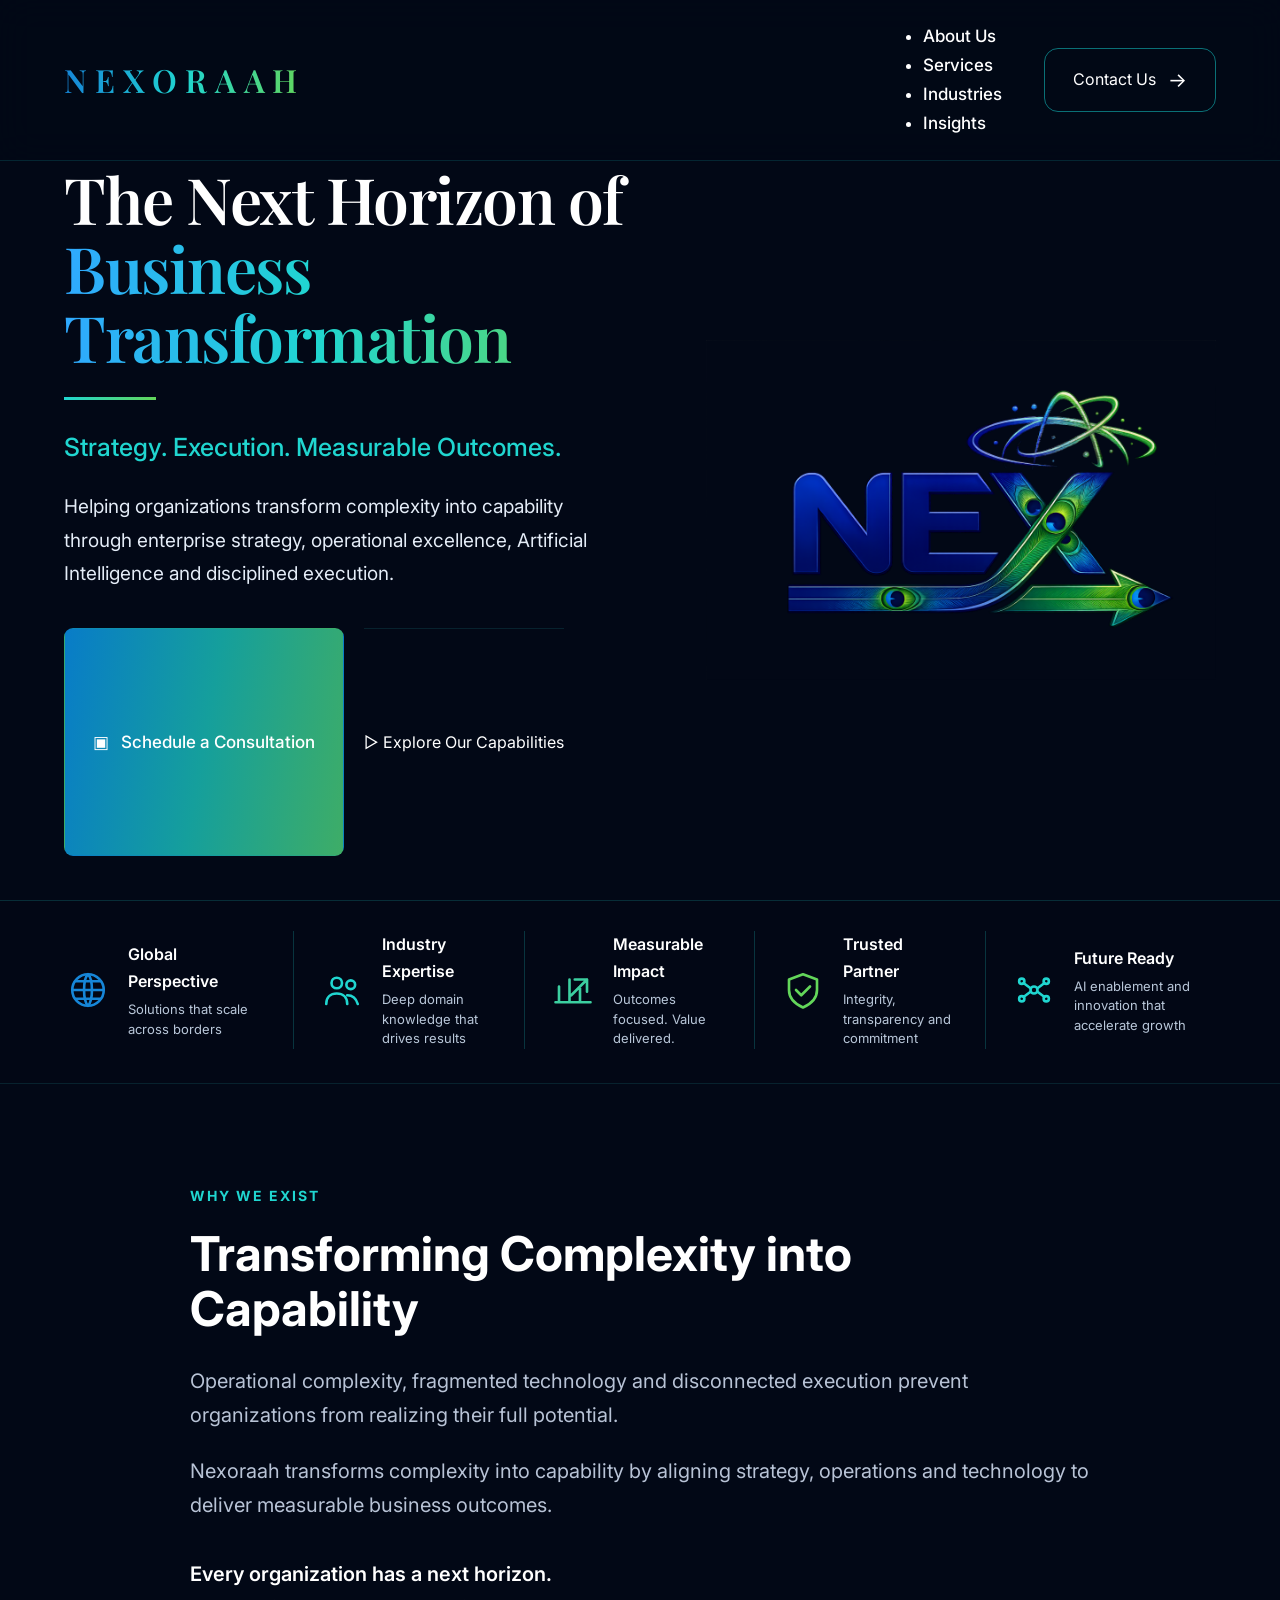
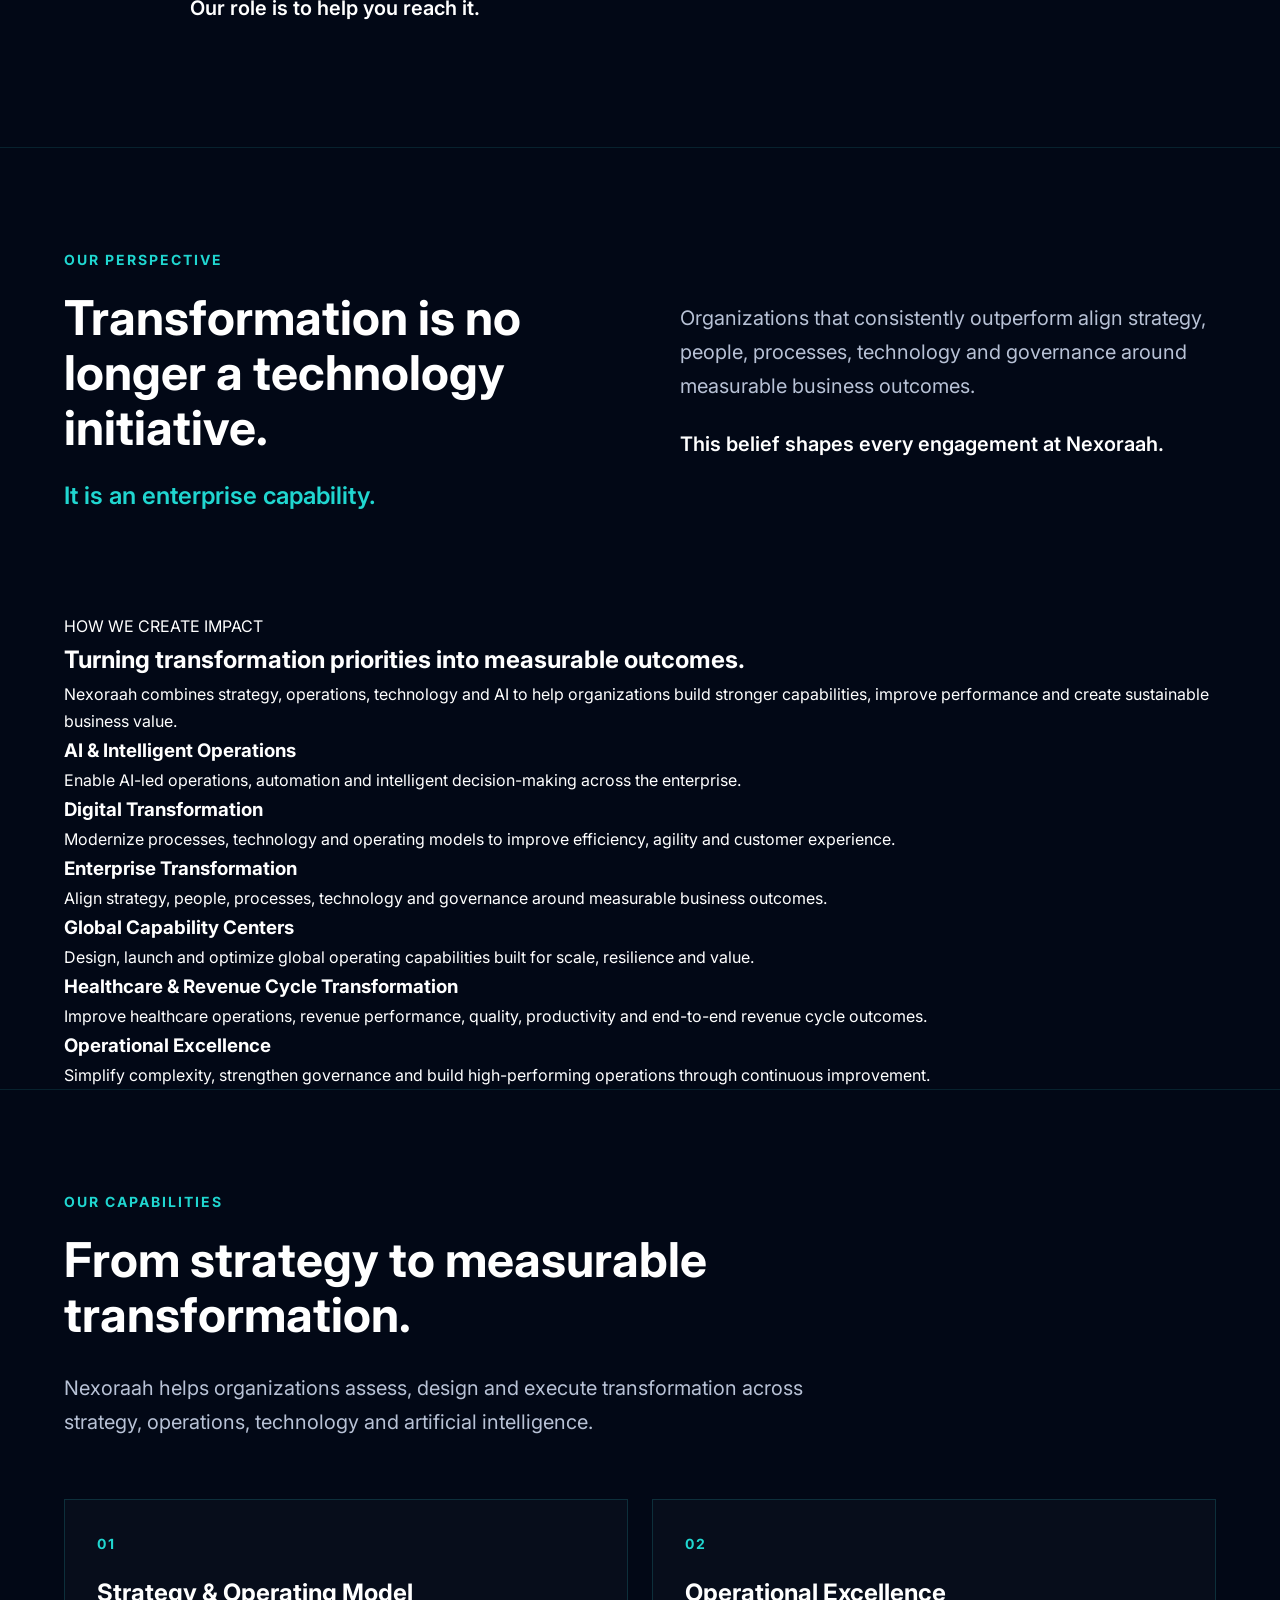
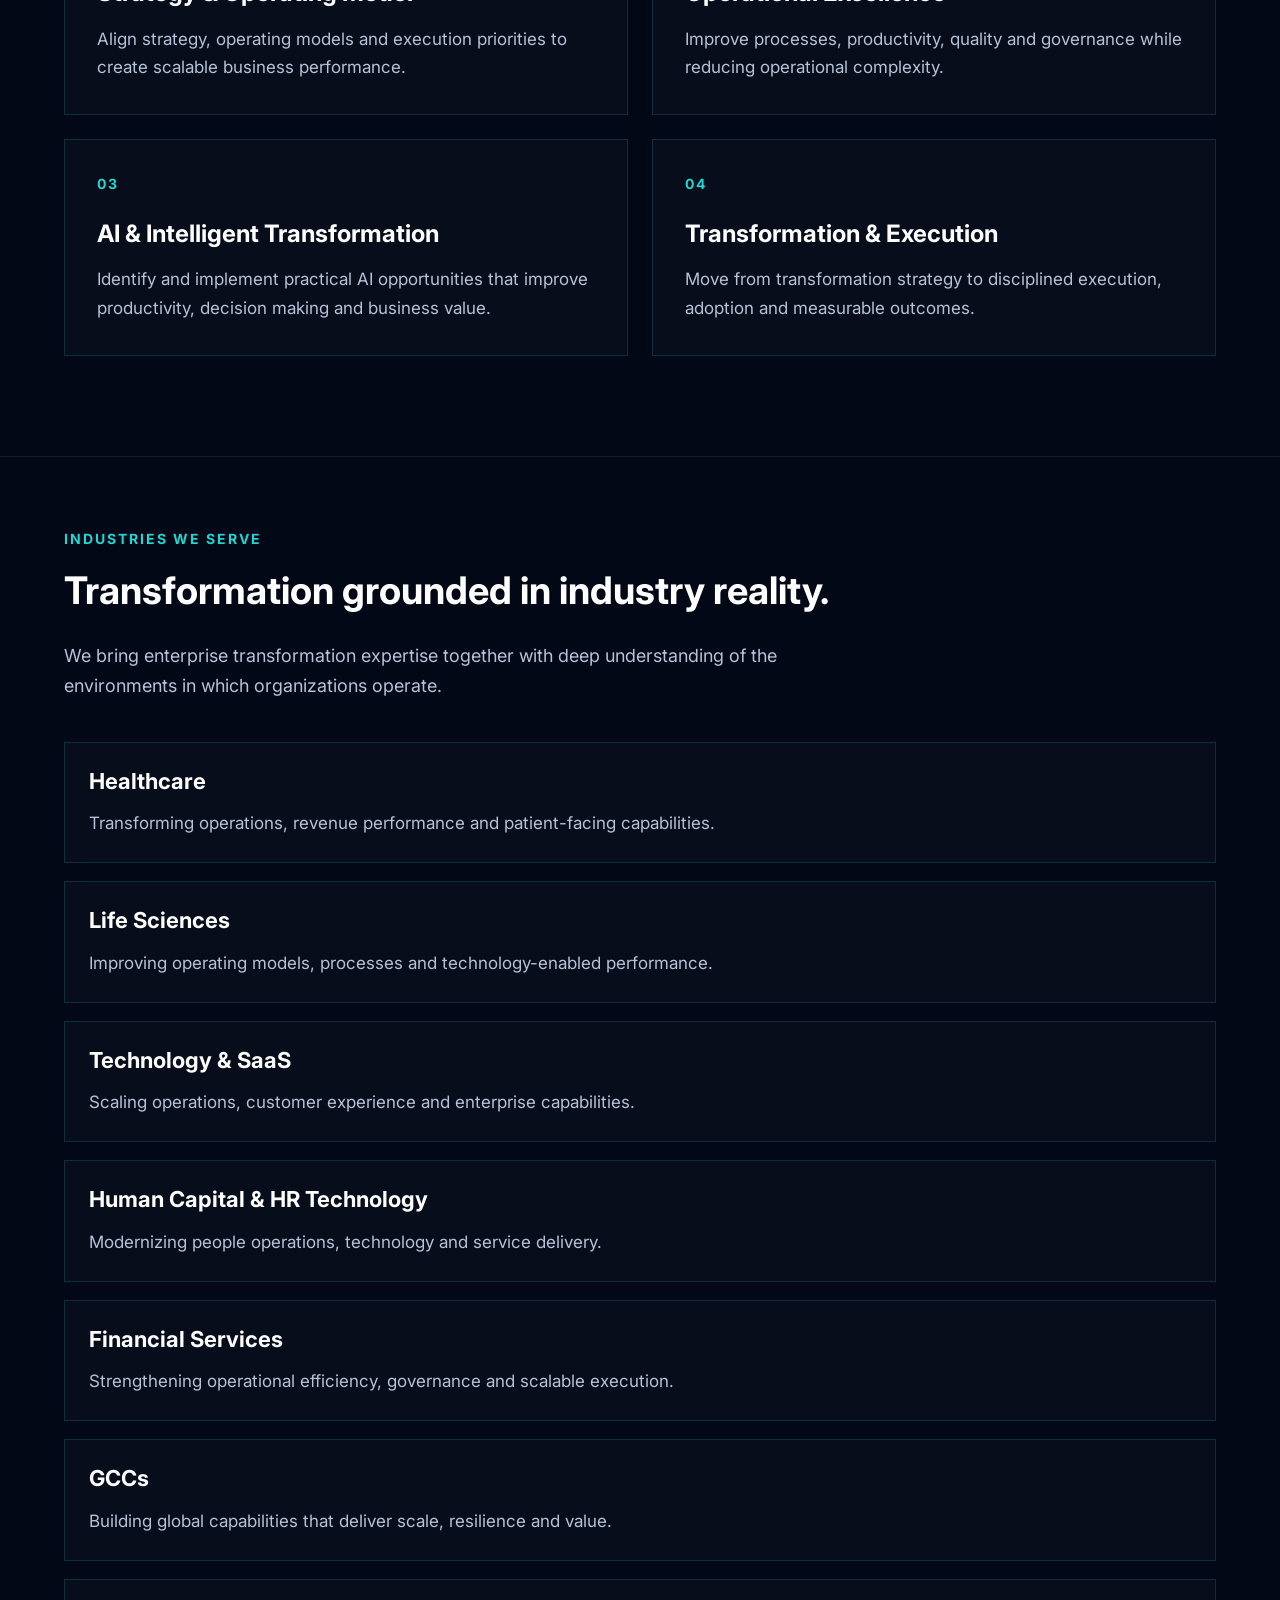
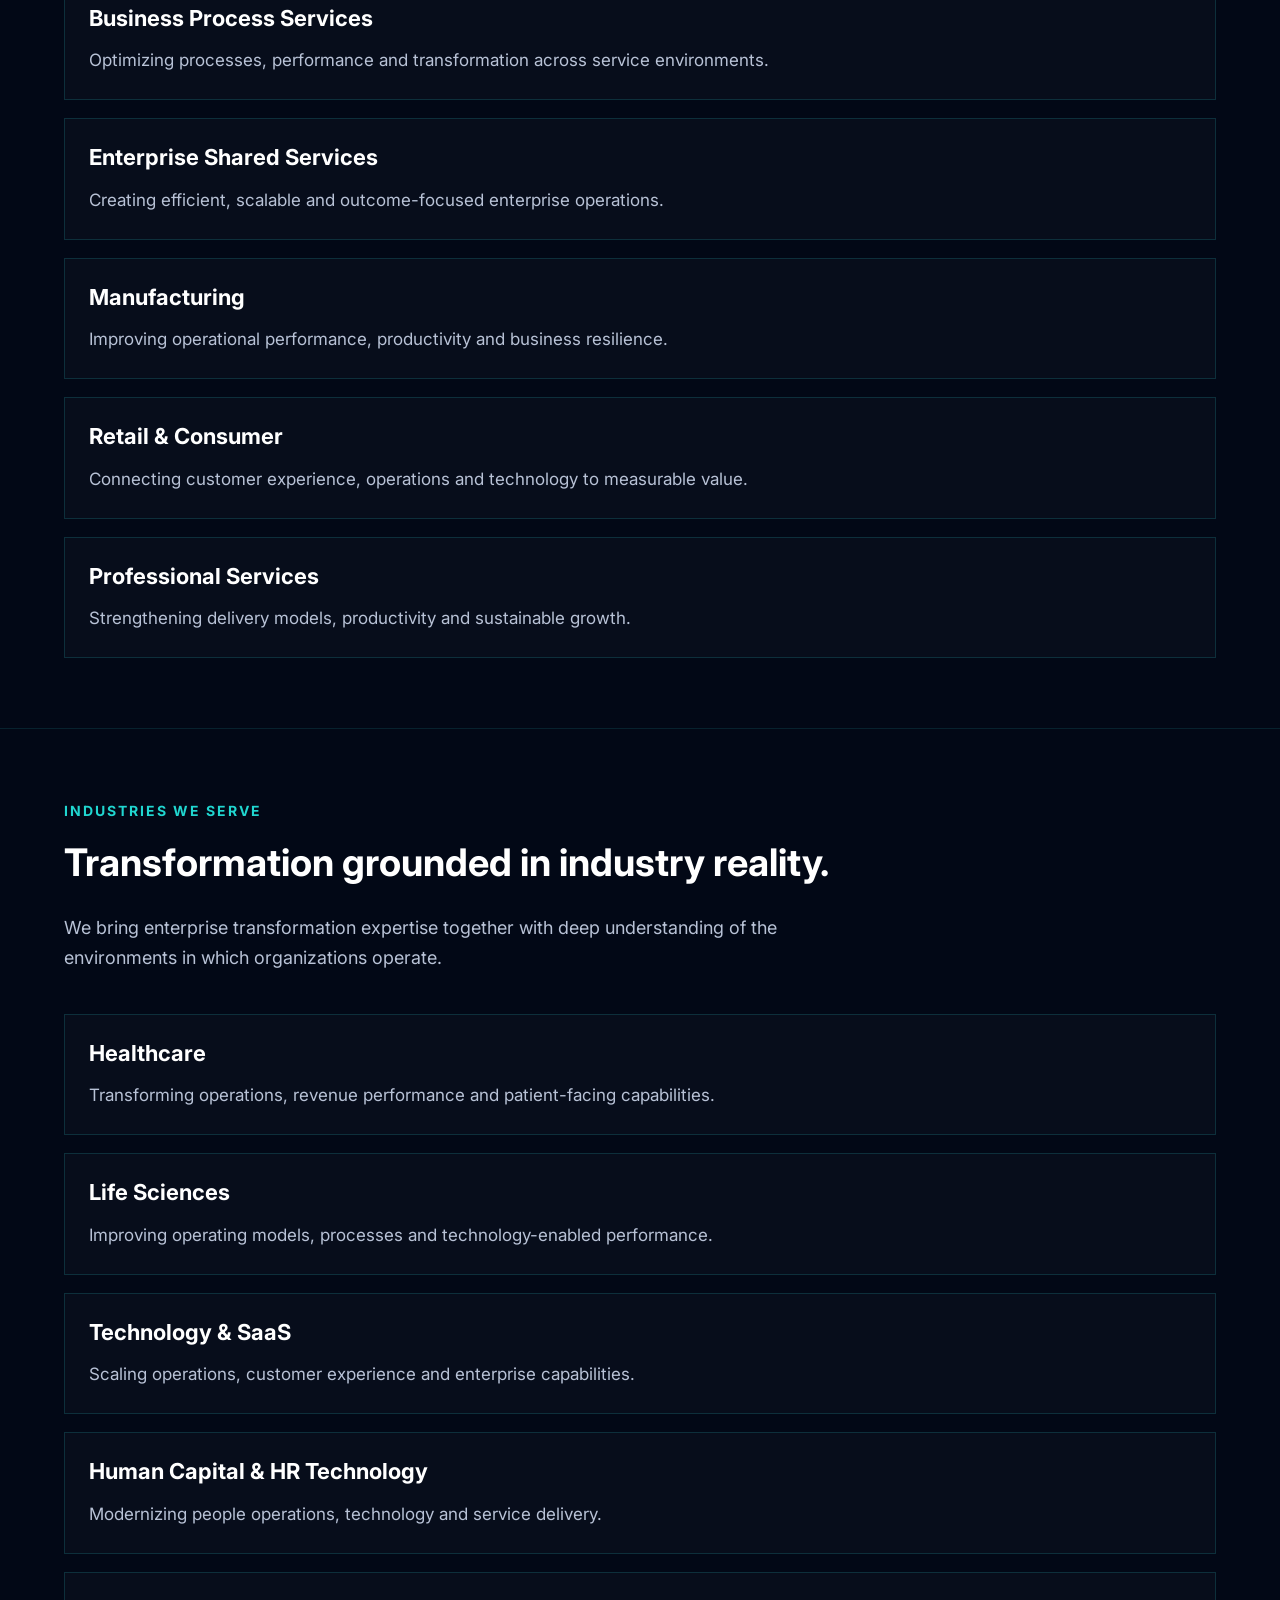
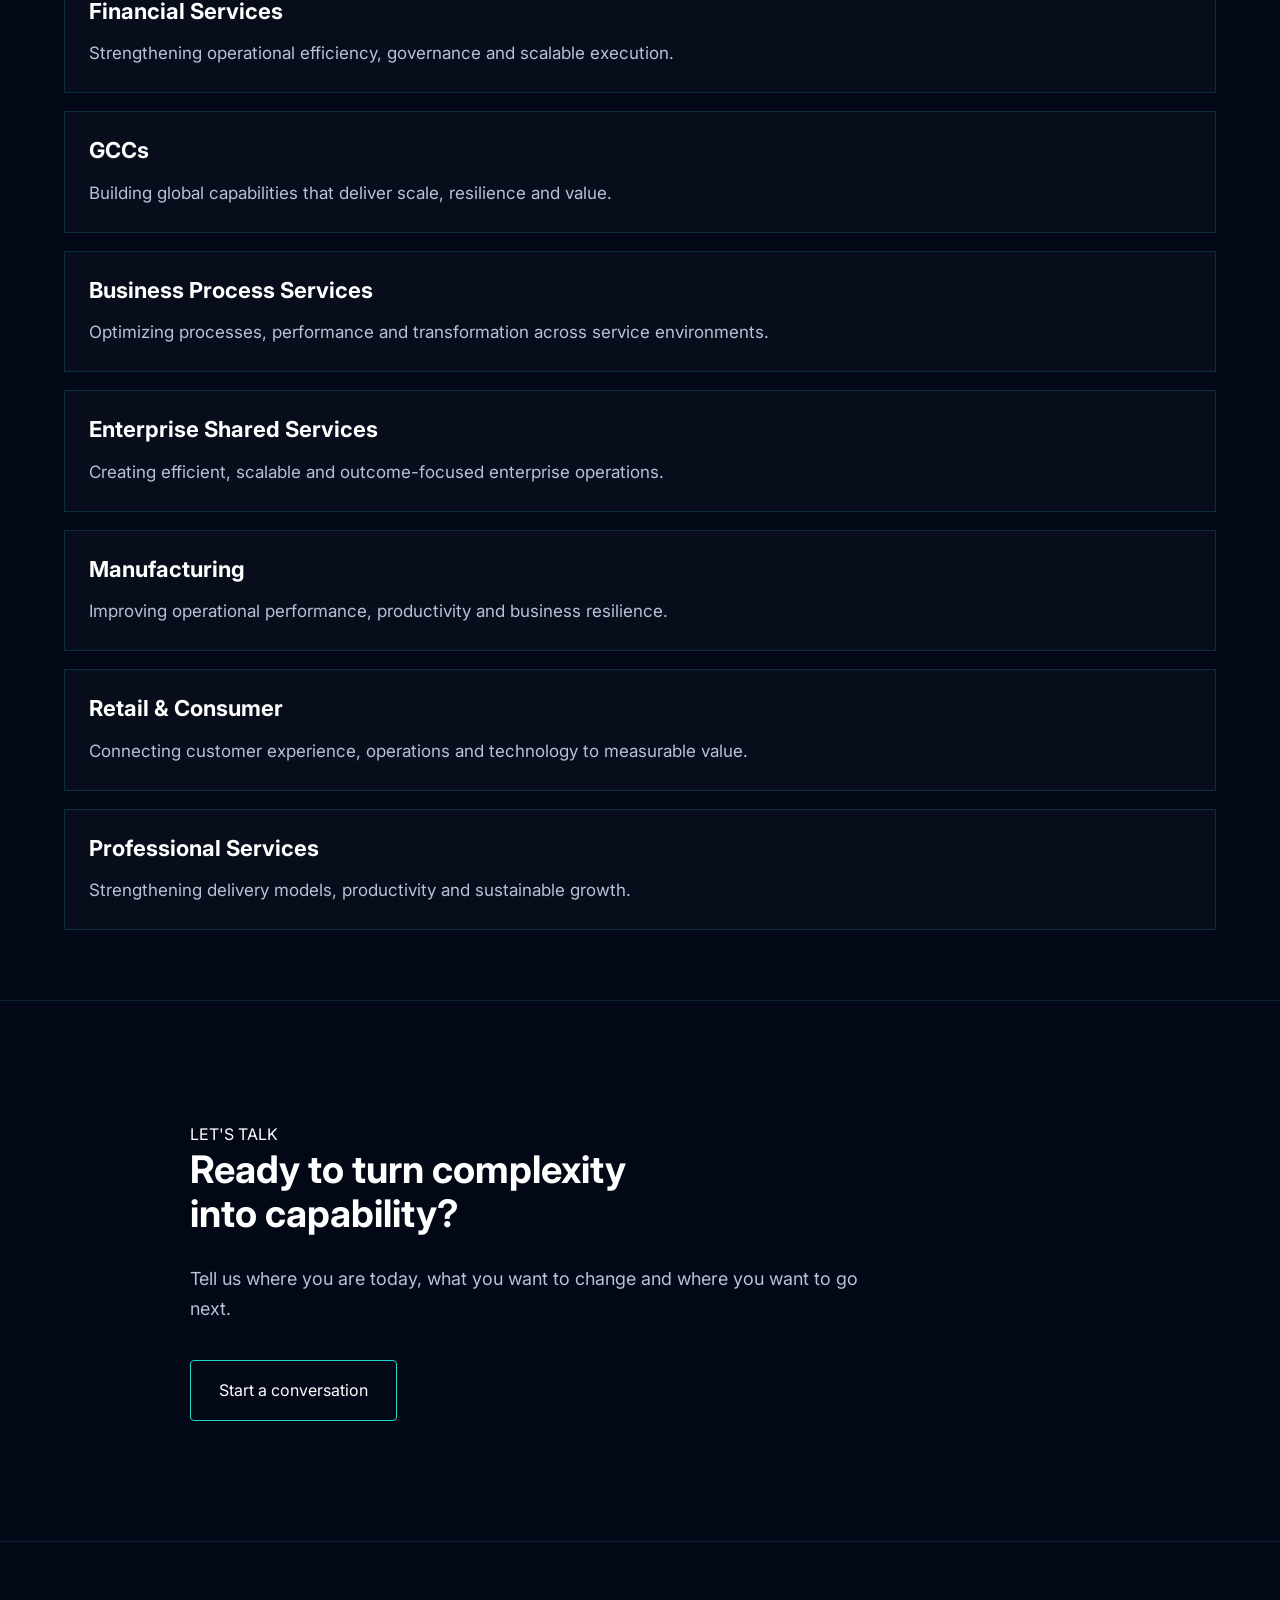
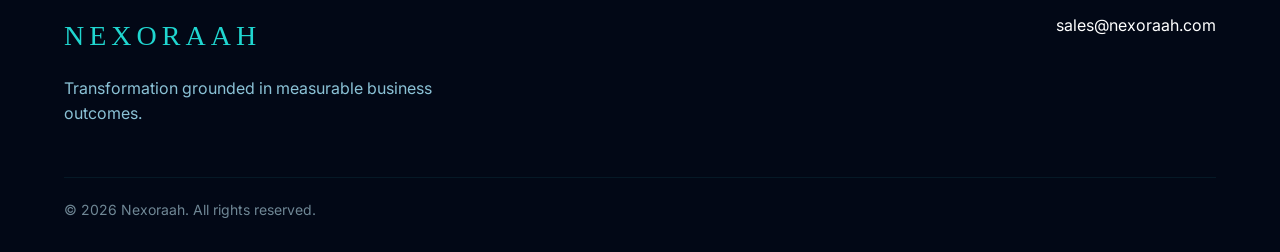
==== index.html @ 58ac1f55 "Connect homepage call-to-action links" ====
<!DOCTYPE html>
<html lang="en">

<head>
<meta charset="UTF-8">
<meta name="viewport" content="width=device-width, initial-scale=1.0">

<title>Nexoraah | The Next Horizon of Business Transformation</title>

<meta name="description" content="Nexoraah helps organizations transform complexity into capability through enterprise strategy, operational excellence, Artificial Intelligence and disciplined execution.">

<link rel="stylesheet" href="style.css">

<link rel="preconnect" href="https://fonts.googleapis.com">
<link rel="preconnect" href="https://fonts.gstatic.com" crossorigin>

<link href="https://fonts.googleapis.com/css2?family=Inter:wght@300;400;500;600;700&family=Playfair+Display:wght@600;700&display=swap" rel="stylesheet">

</head>

<body>

<header class="navbar">

<div class="container nav-wrapper">

<a href="/" class="brand">NEXORAAH</a>

<nav>
<ul>
<li><a href="#">About Us</a></li>
<li><a href="#">Services</a></li>
<li><a href="#">Industries</a></li>
<li><a href="#">Insights</a></li>
</ul>
</nav>

<a href="mailto:sales@nexoraah.com" class="contact-btn">
Contact Us
<span>→</span>
</a>

</div>

</header>


<main>

<section class="hero">

<div class="hero-background">

<div class="world-map"></div>
<div class="earth-horizon"></div>

</div>


<div class="container hero-grid">


<div class="hero-left">

<h1>
<span class="headline-top">The Next Horizon of</span>
<span>Business Transformation</span>
</h1>

<div class="hero-line"></div>

<p class="hero-tagline">
Strategy. Execution. Measurable Outcomes.
</p>

<p class="hero-description">
Helping organizations transform complexity into capability through enterprise strategy, operational excellence, Artificial Intelligence and disciplined execution.
</p>


<div class="hero-buttons">

<a href="mailto:sales@nexoraah.com?subject=Schedule%20a%20Consultation" class="btn-primary">
<span>▣</span>
Schedule a Consultation
</a>

<section class="capabilities-section" id="capabilities">
<span>▷</span>
Explore Our Capabilities
</a>

</div>

</div>


<div class="hero-right">

<div class="hero-logo">

<img src="Nexoraah_Final.png" alt="Nexoraah">

</div>

</div>


</div>

</section>


<section class="hero-highlights">

<div class="container highlights-grid">


<div class="highlight-item">

<div class="highlight-icon">
<svg viewBox="0 0 24 24" aria-hidden="true"><circle cx="12" cy="12" r="9"></circle><path d="M3 12h18M12 3c3 3 3 15 0 18M12 3c-3 3-3 15 0 18M5 7h14M5 17h14"></path></svg>
</div>
<div>
<h3>Global Perspective</h3>
<p>Solutions that scale across borders</p>
</div>

</div>


<div class="highlight-item">

<div class="highlight-icon">
<svg viewBox="0 0 24 24" aria-hidden="true"><circle cx="9" cy="8" r="3"></circle><circle cx="17" cy="9" r="2.5"></circle><path d="M3 20c0-4 2.5-6 6-6s6 2 6 6M15 15c3 0 5 1.5 6 5"></path></svg>
</div>

<div>
<h3>Industry Expertise</h3>
<p>Deep domain knowledge that drives results</p>
</div>

</div>


<div class="highlight-item">

<div class="highlight-icon">
<svg viewBox="0 0 24 24" aria-hidden="true"><path d="M4 19V10M10 19V6M16 19v-9M22 19H2M13 6h7v7M20 6l-9 9"></path></svg>
</div>

<div>
<h3>Measurable Impact</h3>
<p>Outcomes focused. Value delivered.</p>
</div>

</div>


<div class="highlight-item">

<div class="highlight-icon">
<svg viewBox="0 0 24 24" aria-hidden="true"><path d="M12 3l8 3v6c0 5-3.5 8-8 10-4.5-2-8-5-8-10V6l8-3z"></path><path d="M8 12l3 3 5-5"></path></svg>
</div>

<div>
<h3>Trusted Partner</h3>
<p>Integrity, transparency and commitment</p>
</div>

</div>


<div class="highlight-item">

<div class="highlight-icon">
<svg viewBox="0 0 24 24" aria-hidden="true"><circle cx="12" cy="12" r="2"></circle><circle cx="5" cy="7" r="1.5"></circle><circle cx="19" cy="7" r="1.5"></circle><circle cx="5" cy="17" r="1.5"></circle><circle cx="19" cy="17" r="1.5"></circle><path d="M10 11L6 8M14 11l4-3M10 13l-4 3M14 13l4 3"></path></svg>
</div>

<div>
<h3>Future Ready</h3>
<p>AI enablement and innovation that accelerate growth</p>
</div>

</div>


</div>

</section>
<section class="about-section">
    <div class="container">
        <div class="about-content">
            <div class="about-label">WHY WE EXIST</div>

            <h2>Transforming Complexity into Capability</h2>

            <p>
                Operational complexity, fragmented technology and disconnected
                execution prevent organizations from realizing their full potential.
            </p>

            <p>
                Nexoraah transforms complexity into capability by aligning strategy,
                operations and technology to deliver measurable business outcomes.
            </p>

            <p class="about-closing">
                Every organization has a next horizon.
                <br>
                Our role is to help you reach it.
            </p>
        </div>
    </div>
</section>
<section class="perspective-section">

    <div class="container perspective-grid">

        <div class="perspective-statement">

            <div class="perspective-label">
                OUR PERSPECTIVE
            </div>

            <h2>
                Transformation is no longer
                a technology initiative.
            </h2>

            <div class="perspective-highlight">
                It is an enterprise capability.
            </div>

        </div>


        <div class="perspective-content">

            <p>
                Organizations that consistently outperform align strategy,
                people, processes, technology and governance around measurable
                business outcomes.
            </p>

            <p>
                This belief shapes every engagement at Nexoraah.
            </p>

        </div>

    </div>

</section>
<section class="impact-section">
  <div class="container">

    <div class="impact-intro">
      <div class="impact-label">HOW WE CREATE IMPACT</div>

      <h2>Turning transformation priorities into measurable outcomes.</h2>

      <p>
        Nexoraah combines strategy, operations, technology and AI to help
        organizations build stronger capabilities, improve performance and
        create sustainable business value.
      </p>
    </div>

    <div class="impact-grid">

      <div class="impact-item">
        <h3>AI & Intelligent Operations</h3>
        <p>
          Enable AI-led operations, automation and intelligent decision-making
          across the enterprise.
        </p>
      </div>

      <div class="impact-item">
        <h3>Digital Transformation</h3>
        <p>
          Modernize processes, technology and operating models to improve
          efficiency, agility and customer experience.
        </p>
      </div>

      <div class="impact-item">
        <h3>Enterprise Transformation</h3>
        <p>
          Align strategy, people, processes, technology and governance around
          measurable business outcomes.
        </p>
      </div>

      <div class="impact-item">
        <h3>Global Capability Centers</h3>
        <p>
          Design, launch and optimize global operating capabilities built for
          scale, resilience and value.
        </p>
      </div>

      <div class="impact-item">
        <h3>Healthcare & Revenue Cycle Transformation</h3>
        <p>
          Improve healthcare operations, revenue performance, quality,
          productivity and end-to-end revenue cycle outcomes.
        </p>
      </div>

      <div class="impact-item">
        <h3>Operational Excellence</h3>
        <p>
          Simplify complexity, strengthen governance and build high-performing
          operations through continuous improvement.
        </p>
      </div>

    </div>
  </div>
</section>
  <section class="capabilities-section">
    <div class="container">
        <div class="capabilities-intro">
            <div class="section-label">OUR CAPABILITIES</div>

            <h2>From strategy to measurable transformation.</h2>

            <p>
                Nexoraah helps organizations assess, design and execute
                transformation across strategy, operations, technology and
                artificial intelligence.
            </p>
        </div>

        <div class="capabilities-grid">

            <div class="capability-card">
                <div class="capability-number">01</div>
                <h3>Strategy &amp; Operating Model</h3>
                <p>
                    Align strategy, operating models and execution priorities
                    to create scalable business performance.
                </p>
            </div>

            <div class="capability-card">
                <div class="capability-number">02</div>
                <h3>Operational Excellence</h3>
                <p>
                    Improve processes, productivity, quality and governance
                    while reducing operational complexity.
                </p>
            </div>

            <div class="capability-card">
                <div class="capability-number">03</div>
                <h3>AI &amp; Intelligent Transformation</h3>
                <p>
                    Identify and implement practical AI opportunities that
                    improve productivity, decision making and business value.
                </p>
            </div>

            <div class="capability-card">
                <div class="capability-number">04</div>
                <h3>Transformation &amp; Execution</h3>
                <p>
                    Move from transformation strategy to disciplined execution,
                    adoption and measurable outcomes.
                </p>
            </div>

        </div>
    </div>
  </section>  
  <section class="industries-section">
    <div class="container">

        <div class="industries-intro">
            <div class="section-label">INDUSTRIES WE SERVE</div>

            <h2>Transformation grounded in industry reality.</h2>

            <p>
                We bring enterprise transformation expertise together with
                deep understanding of the environments in which organizations
                operate.
            </p>
        </div>

        <div class="industries-grid">

            <div class="industry-item">
                <h3>Healthcare</h3>
                <p>Transforming operations, revenue performance and patient-facing capabilities.</p>
            </div>

            <div class="industry-item">
                <h3>Life Sciences</h3>
                <p>Improving operating models, processes and technology-enabled performance.</p>
            </div>

            <div class="industry-item">
                <h3>Technology &amp; SaaS</h3>
                <p>Scaling operations, customer experience and enterprise capabilities.</p>
            </div>

            <div class="industry-item">
                <h3>Human Capital &amp; HR Technology</h3>
                <p>Modernizing people operations, technology and service delivery.</p>
            </div>

            <div class="industry-item">
                <h3>Financial Services</h3>
                <p>Strengthening operational efficiency, governance and scalable execution.</p>
            </div>

            <div class="industry-item">
                <h3>GCCs</h3>
                <p>Building global capabilities that deliver scale, resilience and value.</p>
            </div>

            <div class="industry-item">
                <h3>Business Process Services</h3>
                <p>Optimizing processes, performance and transformation across service environments.</p>
            </div>

            <div class="industry-item">
                <h3>Enterprise Shared Services</h3>
                <p>Creating efficient, scalable and outcome-focused enterprise operations.</p>
            </div>

            <div class="industry-item">
                <h3>Manufacturing</h3>
                <p>Improving operational performance, productivity and business resilience.</p>
            </div>

            <div class="industry-item">
                <h3>Retail &amp; Consumer</h3>
                <p>Connecting customer experience, operations and technology to measurable value.</p>
            </div>

            <div class="industry-item">
                <h3>Professional Services</h3>
                <p>Strengthening delivery models, productivity and sustainable growth.</p>
            </div>

        </div>

    </div>
  </section>
    <section class="industries-section">
    <div class="container">

        <div class="industries-intro">
            <div class="section-label">INDUSTRIES WE SERVE</div>

            <h2>Transformation grounded in industry reality.</h2>

            <p>
                We bring enterprise transformation expertise together with
                deep understanding of the environments in which organizations
                operate.
            </p>
        </div>

        <div class="industries-grid">

            <div class="industry-item">
                <h3>Healthcare</h3>
                <p>Transforming operations, revenue performance and patient-facing capabilities.</p>
            </div>

            <div class="industry-item">
                <h3>Life Sciences</h3>
                <p>Improving operating models, processes and technology-enabled performance.</p>
            </div>

            <div class="industry-item">
                <h3>Technology &amp; SaaS</h3>
                <p>Scaling operations, customer experience and enterprise capabilities.</p>
            </div>

            <div class="industry-item">
                <h3>Human Capital &amp; HR Technology</h3>
                <p>Modernizing people operations, technology and service delivery.</p>
            </div>

            <div class="industry-item">
                <h3>Financial Services</h3>
                <p>Strengthening operational efficiency, governance and scalable execution.</p>
            </div>

            <div class="industry-item">
                <h3>GCCs</h3>
                <p>Building global capabilities that deliver scale, resilience and value.</p>
            </div>

            <div class="industry-item">
                <h3>Business Process Services</h3>
                <p>Optimizing processes, performance and transformation across service environments.</p>
            </div>

            <div class="industry-item">
                <h3>Enterprise Shared Services</h3>
                <p>Creating efficient, scalable and outcome-focused enterprise operations.</p>
            </div>

            <div class="industry-item">
                <h3>Manufacturing</h3>
                <p>Improving operational performance, productivity and business resilience.</p>
            </div>

            <div class="industry-item">
                <h3>Retail &amp; Consumer</h3>
                <p>Connecting customer experience, operations and technology to measurable value.</p>
            </div>

            <div class="industry-item">
                <h3>Professional Services</h3>
                <p>Strengthening delivery models, productivity and sustainable growth.</p>
            </div>

        </div>

    </div>
    </section>
    <section class="contact-section">
    <div class="container contact-content">

        <div class="section-label">LET'S TALK</div>

        <h2>Ready to turn complexity<br>into capability?</h2>

        <p>
            Tell us where you are today, what you want to change
            and where you want to go next.
        </p>

        <a href="mailto:sales@nexoraah.com" class="contact-cta">
            Start a conversation
        </a>

    </div>
    </section>
    
</main>
<footer class="site-footer">
    <div class="container footer-content">

        <div class="footer-brand">
            <div class="footer-logo">NEXORAAH</div>
            <p>Transformation grounded in measurable business outcomes.</p>
        </div>

        <div class="footer-contact">
            <a href="mailto:sales@nexoraah.com">sales@nexoraah.com</a>
        </div>

    </div>

    <div class="container footer-bottom">
        <p>© 2026 Nexoraah. All rights reserved.</p>
    </div>
</footer>

<script src="script.js"></script>

</body>

</html>
---- style.css ----
/* ==========================================================
   NEXORAAH WEBSITE
   Version 0.5
========================================================== */

*{
    margin:0;
    padding:0;
    box-sizing:border-box;
}

html{
    scroll-behavior:smooth;
}

body{

    background:#020816;

    color:#ffffff;

    font-family:'Inter',sans-serif;

    line-height:1.7;

    overflow-x:hidden;

}

/* ==========================================================
   CONTAINER
========================================================== */

.container{

    width:90%;

    max-width:1400px;

    margin:auto;

}

/* ==========================================================
   LINKS
========================================================== */

a{

    text-decoration:none;

    color:inherit;

}

/* ==========================================================
   BRAND COLOURS
========================================================== */

:root{

--navy:#020816;

--blue:#0B4FD9;

--teal:#14D7D7;

--green:#22C55E;

--white:#FFFFFF;

--light:#D9E7FF;

}

/* ==========================================================
   NAVIGATION
========================================================== */

.navbar{

position:fixed;

top:0;

left:0;

width:100%;

z-index:999;

background:rgba(2,8,22,.75);

backdrop-filter:blur(18px);

border-bottom:1px solid rgba(20,215,215,.15);

}

.nav-wrapper{
    display:flex;
    align-items:center;
    padding:22px 0;
}

.nav-wrapper nav{
    margin-left:auto;
    margin-right:42px;
}

.brand{
    font-family:'Playfair Display',serif;
    font-size:32px;
    font-weight:600;
    letter-spacing:8px;
    background:linear-gradient(
        90deg,
        #1686D8,
        #20D6D0,
        #63D65A
    );
    -webkit-background-clip:text;
    background-clip:text;
    color:transparent;
    white-space:nowrap;
}

}

nav ul{

display:flex;

list-style:none;

gap:50px;

}

nav a{

font-size:17px;

font-weight:500;

transition:.3s;

}

nav a:hover{

color:var(--teal);

}

.contact-btn{

padding:14px 28px;

border:1px solid rgba(20,215,215,.5);

border-radius:14px;

display:flex;

align-items:center;

gap:12px;

transition:.3s;

}

.contact-btn:hover{

background:rgba(20,215,215,.08);

transform:translateY(-2px);

}

.contact-btn span{

font-size:20px;

}

/* ==========================================================
   HERO
========================================================== */

.hero{

position:relative;

min-height:100vh;

display:flex;

align-items:center;

padding-top:120px;

overflow:hidden;

}

.hero-background{

position:absolute;

inset:0;

z-index:0;

}

.world-map{

position:absolute;

top:60px;

right:0;

width:60%;

opacity:.12;

}

.earth-horizon{

position:absolute;

bottom:0;

left:0;

width:100%;

}

.hero-grid{

position:relative;

z-index:5;

display:grid;

grid-template-columns:1.1fr 1fr;

align-items:center;

gap:80px;

}
/* ==========================================================
   HERO CONTENT
========================================================== */

.hero-left{
    max-width:720px;
}

.hero-left h1{
    font-family:'Playfair Display',serif;
    font-size:clamp(48px,5vw,76px);
    line-height:1.08;
    font-weight:600;
    letter-spacing:-1.5px;
    margin-bottom:24px;
}

.hero-left h1 span{
    display:block;
}

.hero-left h1 .headline-top{
    color:#ffffff;
    white-space:nowrap;
}

.hero-left h1 span:not(.headline-top){
    background:linear-gradient(
        90deg,
        #2FA9FF 0%,
        #20D6D0 45%,
        #63D65A 100%
    );
    -webkit-background-clip:text;
    background-clip:text;
    color:transparent;
}

.hero-line{
    width:92px;
    height:3px;
    background:linear-gradient(
        90deg,
        #20D6D0,
        #63D65A
    );
    margin:26px 0;
}

.hero-tagline{
    font-size:25px;
    font-weight:500;
    color:#20D6D0;
    margin-bottom:22px;
}

.hero-description{
    max-width:650px;
    font-size:19px;
    line-height:1.75;
    color:#E4ECF7;
    margin-bottom:38px;
}

/* ==========================================================
   HERO BUTTONS
========================================================== */

.hero-buttons{
    display:flex;
    flex-wrap:wrap;
    gap:20px;
}

.btn-primary,
.btn-secondary{
    display:inline-flex;
    align-items:center;
    justify-content:center;
    gap:12px;
    min-height:62px;
    padding:0 28px;
    border-radius:9px;
    font-size:17px;
    font-weight:500;
    transition:all .3s ease;
}

.btn-primary{
    background:linear-gradient(
        100deg,
        #087CC8,
        #159F9C,
        #3EAD67
    );
    color:#ffffff;
    border:1px solid transparent;
}

.btn-primary:hover{
    transform:translateY(-3px);
    box-shadow:0 12px 35px rgba(20,215,215,.2);
}

.btn-secondary{
    border:1px solid rgba(32,214,208,.65);
    color:#ffffff;
    background:rgba(2,8,22,.35);
}

.btn-secondary:hover{
    transform:translateY(-3px);
    background:rgba(20,215,215,.08);
    border-color:#63D65A;
}

/* ==========================================================
   HERO LOGO
========================================================== */

.hero-right{
    display:flex;
    align-items:center;
    justify-content:center;
    min-height:520px;
    position:relative;
    z-index:6;
}

.hero-logo{
    width:min(100%,620px);
    display:flex;
    justify-content:center;
    align-items:center;
}

.hero-logo img{
    width:100%;
    max-width:620px;
    height:auto;
    display:block;
    object-fit:contain;
}


/* ==========================================================
   HERO HIGHLIGHTS
========================================================== */

.hero-highlights{
    position:relative;
    z-index:10;
    border-top:1px solid rgba(32,214,208,.18);
    background:rgba(2,8,22,.72);
    padding:30px 0 34px;
}

.highlights-grid{
    display:grid;
    grid-template-columns:repeat(5,1fr);
}

.highlight-item{
    min-height:95px;
    padding:0 24px;
    display:flex;
    align-items:center;
    gap:16px;
    border-right:1px solid rgba(32,214,208,.22);
}

.highlight-item:first-child{
    padding-left:0;
}

.highlight-item:last-child{
    border-right:none;
}

.highlight-icon{
    flex:0 0 48px;
    width:48px;
    height:48px;
    display:flex;
    align-items:center;
    justify-content:center;
}

.highlight-icon img{
    width:44px;
    height:44px;
    object-fit:contain;
}

.highlight-item h3{
    font-size:16px;
    font-weight:600;
    margin-bottom:5px;
    color:#ffffff;
}

.highlight-item p{
    font-size:13px;
    line-height:1.5;
    color:#B9C7D9;
}

/* ==========================================================
   MOBILE
========================================================== */

@media(max-width:1100px){

    nav ul{
        gap:25px;
    }

    .hero-grid{
        grid-template-columns:1fr 1fr;
        gap:35px;
    }

    .hero-left h1{
        font-size:52px;
    }

    .highlights-grid{
        grid-template-columns:repeat(3,1fr);
        row-gap:25px;
    }

    .highlight-item:nth-child(3){
        border-right:none;
    }

}

@media(max-width:768px){

    .nav-wrapper{
        padding:16px 0;
    }

    .brand{
    font-size:22px;
    letter-spacing:5px;
    }

    nav{
        display:none;
    }

    .contact-btn{
        padding:10px 16px;
        font-size:14px;
    }

    .hero{
        min-height:auto;
        padding-top:110px;
        padding-bottom:40px;
    }

    .hero-grid{
        grid-template-columns:1fr;
        gap:30px;
    }

    .hero-left{
        max-width:none;
    }

    .hero-left h1{
        font-size:44px;
    }

    .hero-tagline{
        font-size:20px;
    }

    .hero-description{
        font-size:17px;
    }

    .hero-right{
        min-height:auto;
    }

    .hero-logo{
        max-width:500px;
    }

    .highlights-grid{
        grid-template-columns:1fr;
    }

    .highlight-item,
    .highlight-item:first-child{
        padding:15px 0;
        border-right:none;
        border-bottom:1px solid rgba(32,214,208,.18);
    }

    .highlight-item:last-child{
        border-bottom:none;
    }

}

@media(max-width:480px){

    .container{
        width:88%;
    }

    .contact-btn span{
        display:none;
    }

    .hero-left h1{
        font-size:38px;
    }

    .hero-buttons{
      
        flex-direction:column;
    }

    .btn-primary,
    .btn-secondary{
        width:100%;}
    .perspective-grid{
    grid-template-columns:1fr;
    gap:50px;
}

.perspective-statement h2{
    font-size:38px;
}

.perspective-highlight{
    font-size:22px;
}

.perspective-content p{
    font-size:18px;
}
    }

  }/* ==========================================================
   HERO BACKGROUND
========================================================== */

.hero{
    position:relative;
    overflow:hidden;
}

.hero::before{
    content:"";
    position:absolute;
    inset:0;
    background-image:url("assets/hero-background.png");
    background-size:cover;
    background-position:center bottom;
    background-repeat:no-repeat;
    opacity:.55;
    z-index:0;
    pointer-events:none;
}

.hero > *{
    position:relative;
   
    z-index:2;
}

/* Keep the mobile hero clean */
@media (max-width:899px){
    .hero::before{
        display:none;
    }
}

/* ==========================================================
   HIGHLIGHT ICONS
========================================================== */

.highlight-icon{
    width:48px;
    height:48px;
    display:flex;
    align-items:center;
    justify-content:center;
    flex-shrink:0;
}

.highlight-icon svg{
    width:42px;
    height:42px;
    fill:none;
    stroke:#20D6D0;
    stroke-width:1.5;
    stroke-linecap:round;
    stroke-linejoin:round;
}

.highlight-item:nth-child(1) .highlight-icon svg{
    stroke:#1686D8;
}

.highlight-item:nth-child(2) .highlight-icon svg{
    stroke:#20D6D0;
}

.highlight-item:nth-child(3) .highlight-icon svg{
    stroke:#3CCFA0;
}

.highlight-item:nth-child(4) .highlight-icon svg{
    stroke:#63D65A;
}

.highlight-item:nth-child(5) .highlight-icon svg{
    stroke:#20D6D0;
}
/* ================================
   ABOUT US
================================ */

.about-section{
    padding:100px 0;
    border-top:1px solid rgba(45,220,220,.12);
}

.about-content{
    max-width:900px;
    margin:0 auto;
}

.about-label{
    color:#20D6D0;
    font-size:14px;
    font-weight:700;
    letter-spacing:2px;
    margin-bottom:18px;
}

.about-content h2{
    font-size:48px;
    line-height:1.15;
    margin:0 0 28px;
    color:#ffffff;
}

.about-content p{
    font-size:20px;
    line-height:1.7;
    color:#b8c3d6;
    margin:0 0 22px;
}

.about-closing{
    color:#ffffff !important;
    font-weight:600;
    margin-top:35px !important;
}
/* =================================
   OUR PERSPECTIVE
   ================================= */

.perspective-section{
    padding:100px 0;
    border-top:1px solid rgba(45,220,220,.12);
}

.perspective-grid{
    display:grid;
    grid-template-columns:1fr 1fr;
    gap:80px;
    align-items:center;
}

.perspective-label{
    color:#20D6D0;
    font-size:14px;
    font-weight:700;
    letter-spacing:2px;
    margin-bottom:18px;
}

.perspective-statement h2{
    font-size:48px;
    line-height:1.15;
    margin:0;
    color:#ffffff;
}

.perspective-highlight{
    margin-top:24px;
    font-size:24px;
    line-height:1.4;
    color:#20D6D0;
    font-weight:600;
}

.perspective-content p{
    font-size:20px;
    line-height:1.7;
    color:#b8c2d6;
    margin:0 0 24px;
}

.perspective-content p:last-child{
    margin-bottom:0;
    color:#ffffff;
    font-weight:600;

}
/* ==============================
   CAPABILITIES
   ============================== */

.capabilities-section{
    padding:100px 0;
    border-top:1px solid rgba(45,220,220,.12);
}

.capabilities-intro{
    max-width:800px;
    margin-bottom:60px;
}

.capabilities-intro .section-label{
    color:#20D6D0;
    font-size:14px;
    font-weight:700;
    letter-spacing:2px;
    margin-bottom:18px;
}

.capabilities-intro h2{
    font-size:48px;
    line-height:1.15;
    margin:0 0 28px;
    color:#ffffff;
}

.capabilities-intro p{
    font-size:20px;
    line-height:1.7;
    color:#b8c2d6;
    margin:0;
}

.capabilities-grid{
    display:grid;
    grid-template-columns:1fr 1fr;
    gap:24px;
}

.capability-card{
    padding:32px;
    border:1px solid rgba(45,220,220,.16);
    background:rgba(255,255,255,.02);
}

.capability-number{
    color:#20D6D0;
    font-size:14px;
    font-weight:700;
    letter-spacing:2px;
    margin-bottom:22px;
}

.capability-card h3{
    font-size:24px;
    line-height:1.3;
    color:#ffffff;
    margin:0 0 16px;
}

.capability-card p{
    font-size:17px;
    line-height:1.7;
    color:#b8c2d6;
    margin:0;
}
/* ==============================
   INDUSTRIES
   ============================== */

.industries-section{
    padding:100px 0;
    border-top:1px solid rgba(45,220,220,.12);
}

.industries-intro{
    max-width:800px;
    margin-bottom:60px;
}

.industries-intro .section-label{
    color:#20D6D0;
    font-size:14px;
    font-weight:700;
    letter-spacing:2px;
    margin-bottom:18px;
}

.industries-intro h2{
    font-size:48px;
    line-height:1.15;
    margin:0 0 28px;
    color:#ffffff;
}

.industries-intro p{
    font-size:20px;
    line-height:1.7;
    color:#b8c2d6;
    margin:0;
}

.industries-grid{
    display:grid;
    grid-template-columns:1fr 1fr;
    gap:24px;
}

.industry-item{
    padding:30px;
    border:1px solid rgba(45,220,220,.16);
    background:rgba(255,255,255,.02);
}

.industry-item h3{
    font-size:22px;
    line-height:1.3;
    color:#ffffff;
    margin:0 0 14px;
}

.industry-item p{
    font-size:17px;
    line-height:1.7;
    color:#b8c2d6;
    margin:0;
}
.contact-section{
    padding:120px 0;
    border-top:1px solid rgba(45,220,220,.12);
}

.contact-content{
    max-width:900px;
    margin:0 auto;
}

.contact-content h2{
    font-size:48px;
    line-height:1.15;
    margin:0 0 28px;
    color:#ffffff;
}

.contact-content p{
    font-size:20px;
    line-height:1.7;
    color:#b8c2d6;
    max-width:700px;
    margin:0 0 35px;
}

.contact-cta{
    display:inline-block;
    padding:16px 28px;
    border:1px solid #20D6D0;
    border-radius:4px;
    color:#ffffff;
    text-decoration:none;
    font-size:16px;
}
/* =========================
   FOOTER
   ========================= */

.site-footer{
    padding:70px 0 30px;
    border-top:1px solid rgba(45,220,220,.12);
}

.footer-content{
    display:flex;
    justify-content:space-between;
    align-items:flex-start;
    gap:40px;
}

.footer-logo{
    font-family:Georgia,serif;
    font-size:28px;
    letter-spacing:5px;
    color:#20D6D0;
}

.footer-brand p{
    max-width:420px;
    margin:16px 0 0;
    font-size:16px;
    line-height:1.6;
    color:#8bC2d6;
}

.footer-contact a{
    color:#ffffff;
    text-decoration:none;
    font-size:16px;
}

.footer-bottom{
    margin-top:50px;
    padding-top:20px;
    border-top:1px solid rgba(45,220,220,.08);
}

.footer-bottom p{
    margin:0;
    font-size:14px;
    color:#6f8795;
}

@media (max-width:480px){

    .site-footer{
        padding:55px 0 25px;
    }

    .footer-content{
        flex-direction:column;
        gap:30px;
    }

    .footer-logo{
        font-size:24px;
    }

    .footer-brand p{
        font-size:15px;
    }

}

@media(max-width:480px){

    .perspective-grid{
        grid-template-columns:1fr;
        gap:50px;
    }
    .capabilities-section{
        padding:70px 0;
    }

    .capabilities-intro{
        margin-bottom:40px;
    }

    .capabilities-intro h2{
        font-size:38px;
    }

    .capabilities-intro p{
        font-size:18px;
    }

    .capabilities-grid{
        grid-template-columns:1fr;
        gap:18px;
    }

    .capability-card{
        padding:24px;
    }

    .capability-card h3{
        font-size:22px;
    }

    .capability-card p{
        font-size:17px;
       }
}

.industries-section{
    padding:70px 0;
}

.industries-intro{
    margin-bottom:40px;
}

.industries-intro h2{
    font-size:38px;
}

.industries-intro p{
    font-size:18px;
}

.industries-grid{
    grid-template-columns:1fr;
    gap:18px;
}

.industry-item{
    padding:24px;
}

.industry-item h3{
    font-size:22px;
}

.industry-item p{
    font-size:17px;
}
}
.contact-section{
    padding:70px 0;
}

.contact-content h2{
    font-size:38px;
}

.contact-content p{
    font-size:18px;
}
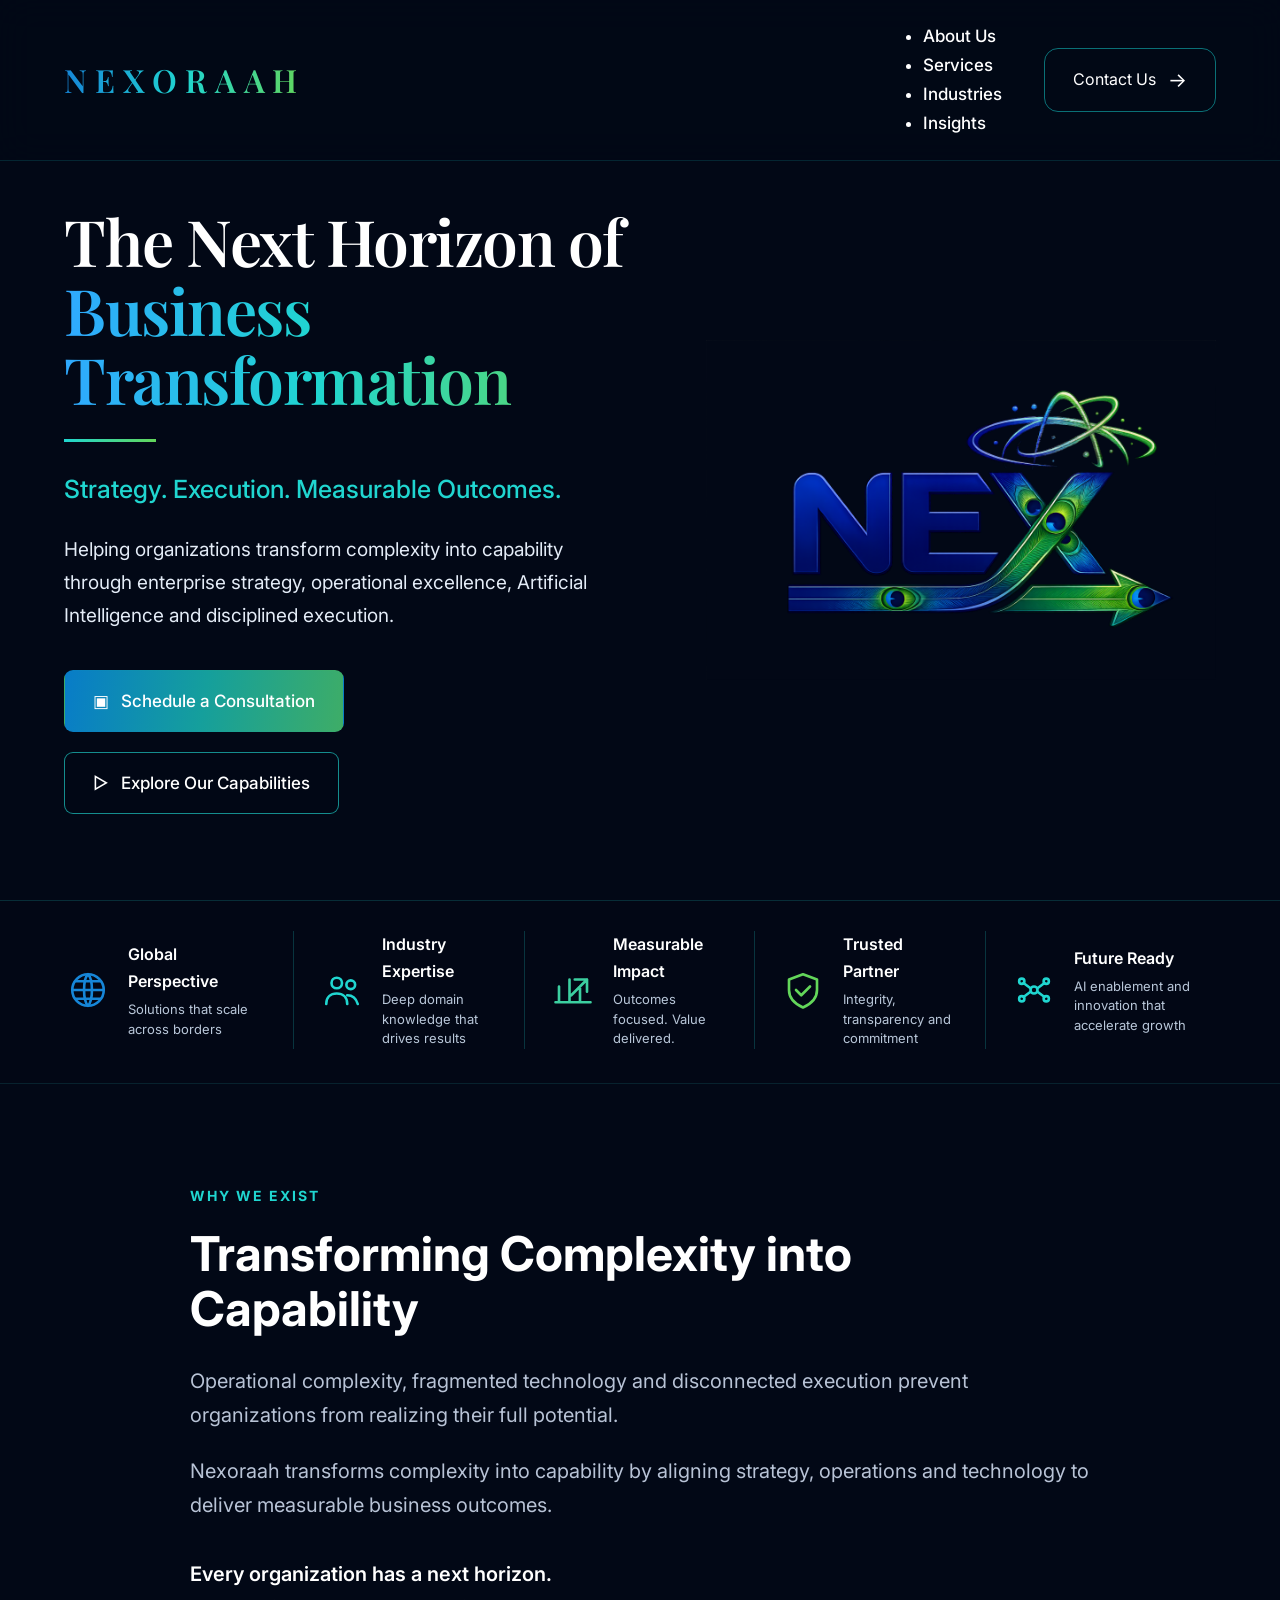
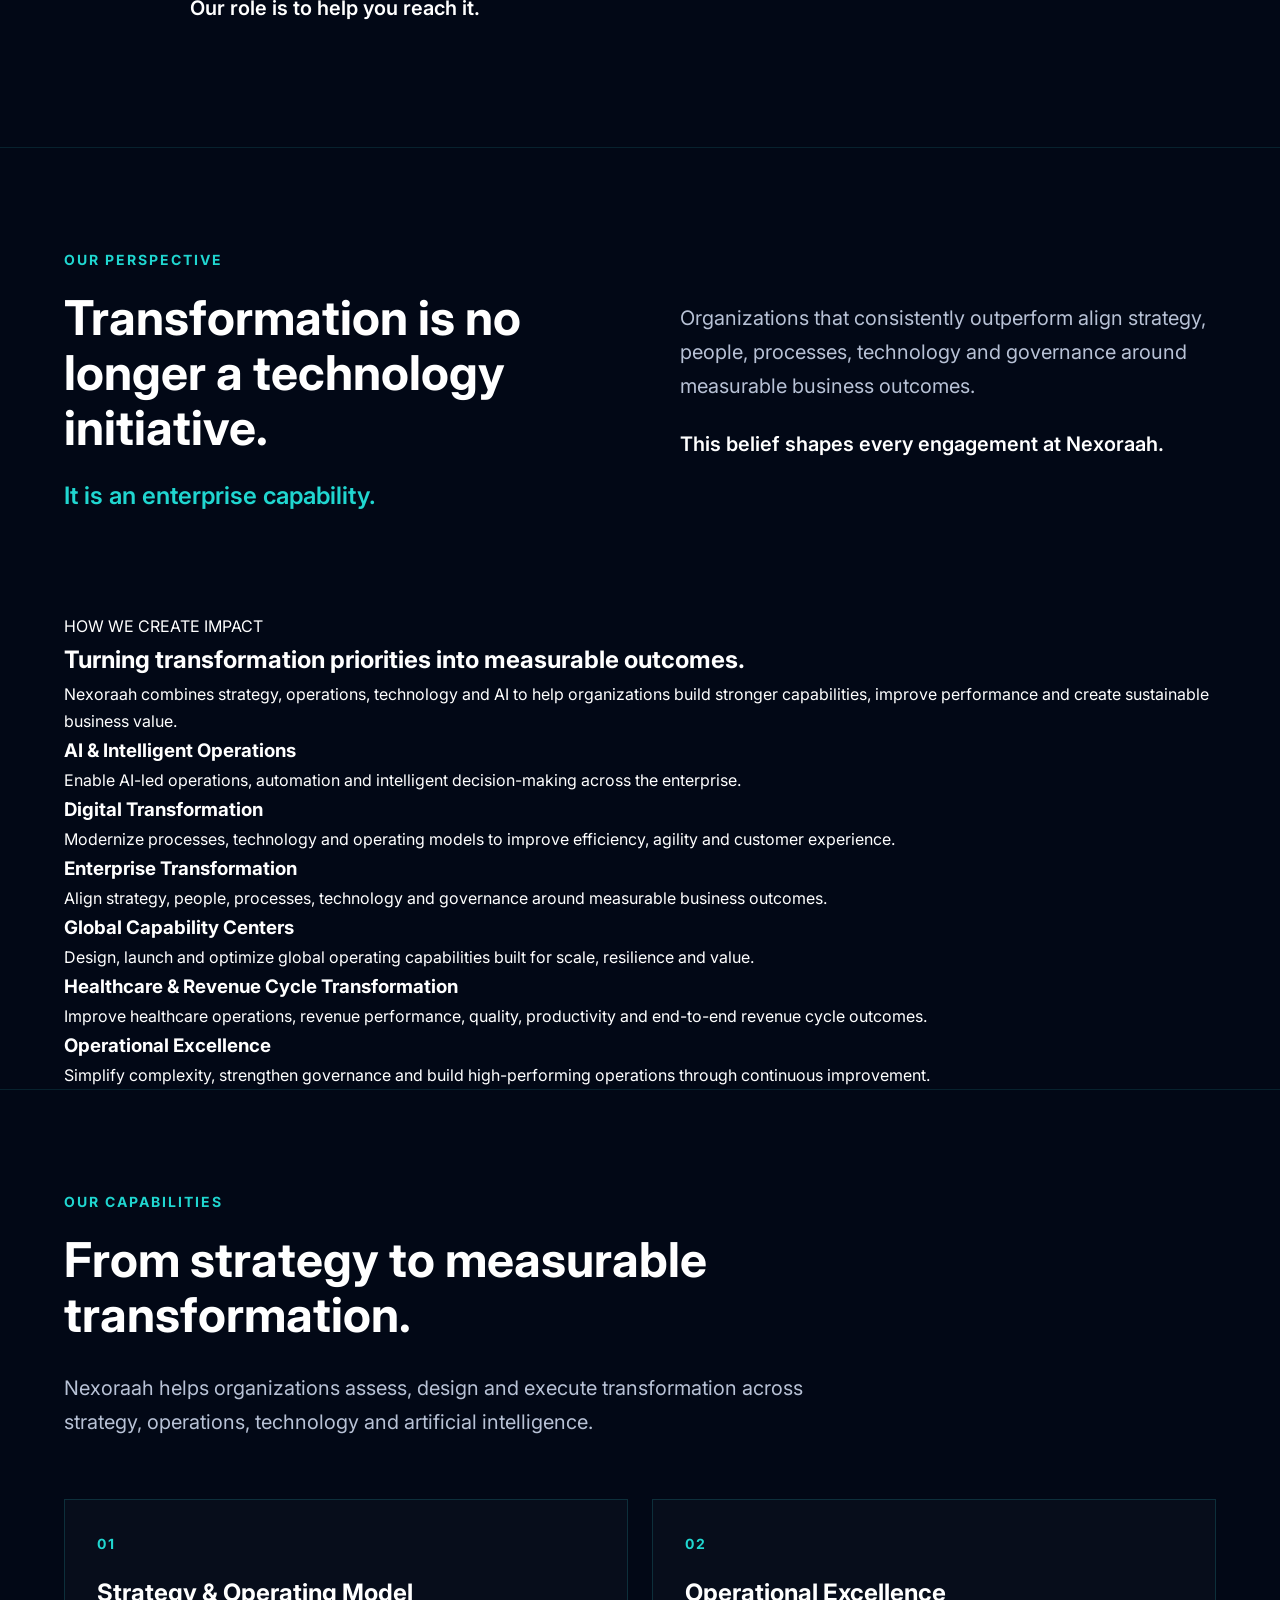
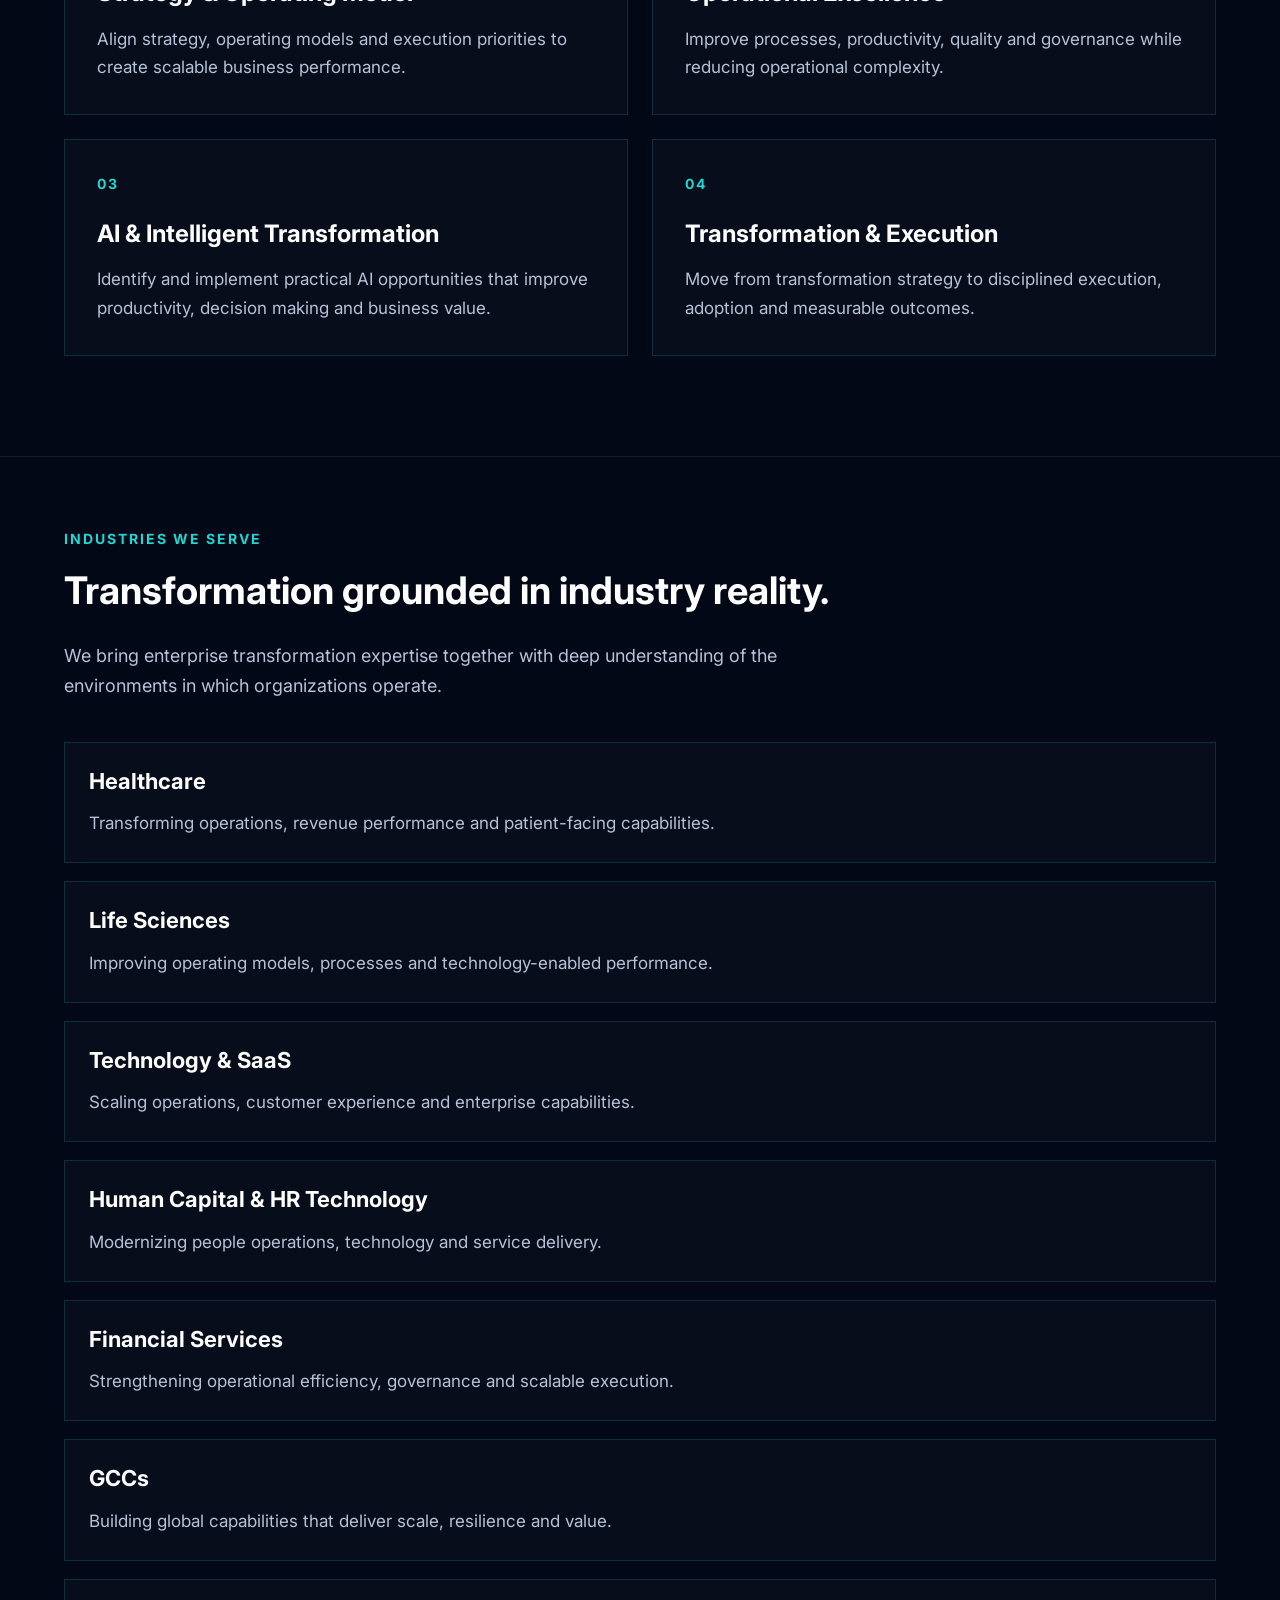
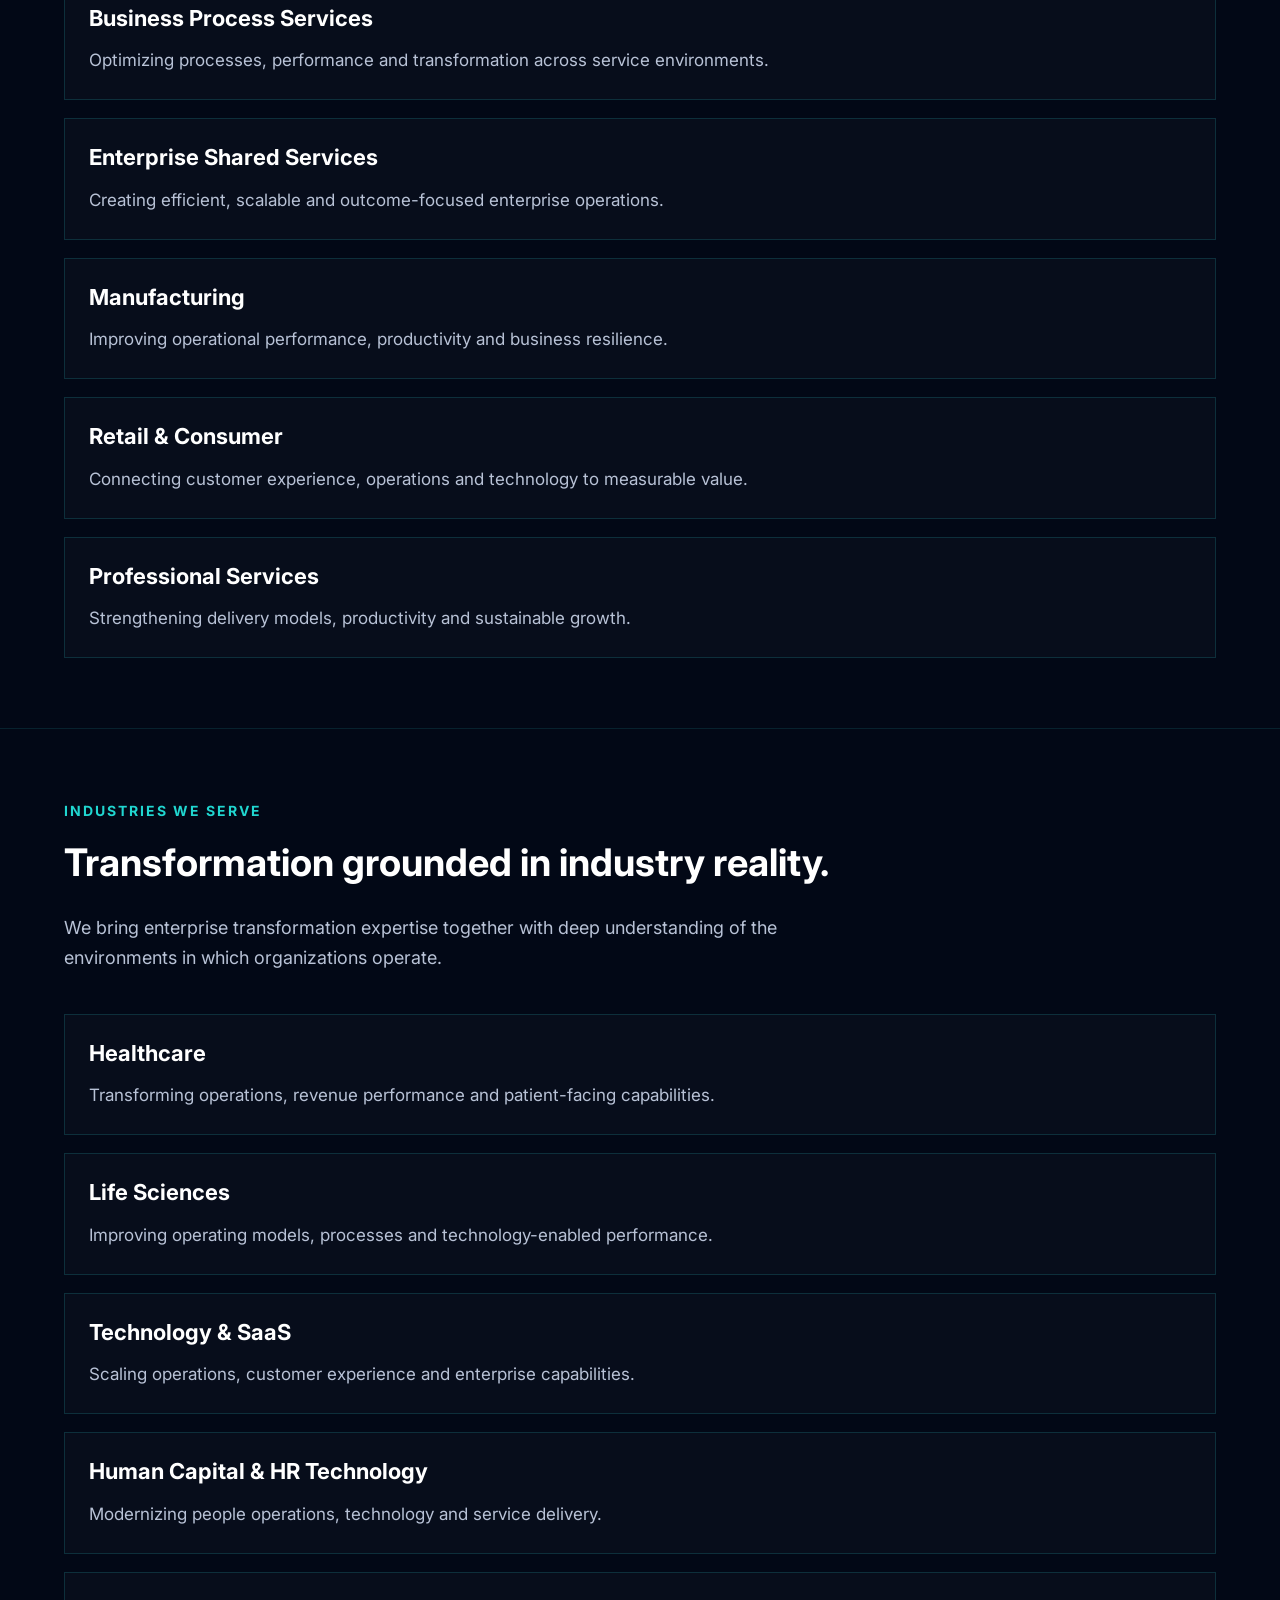
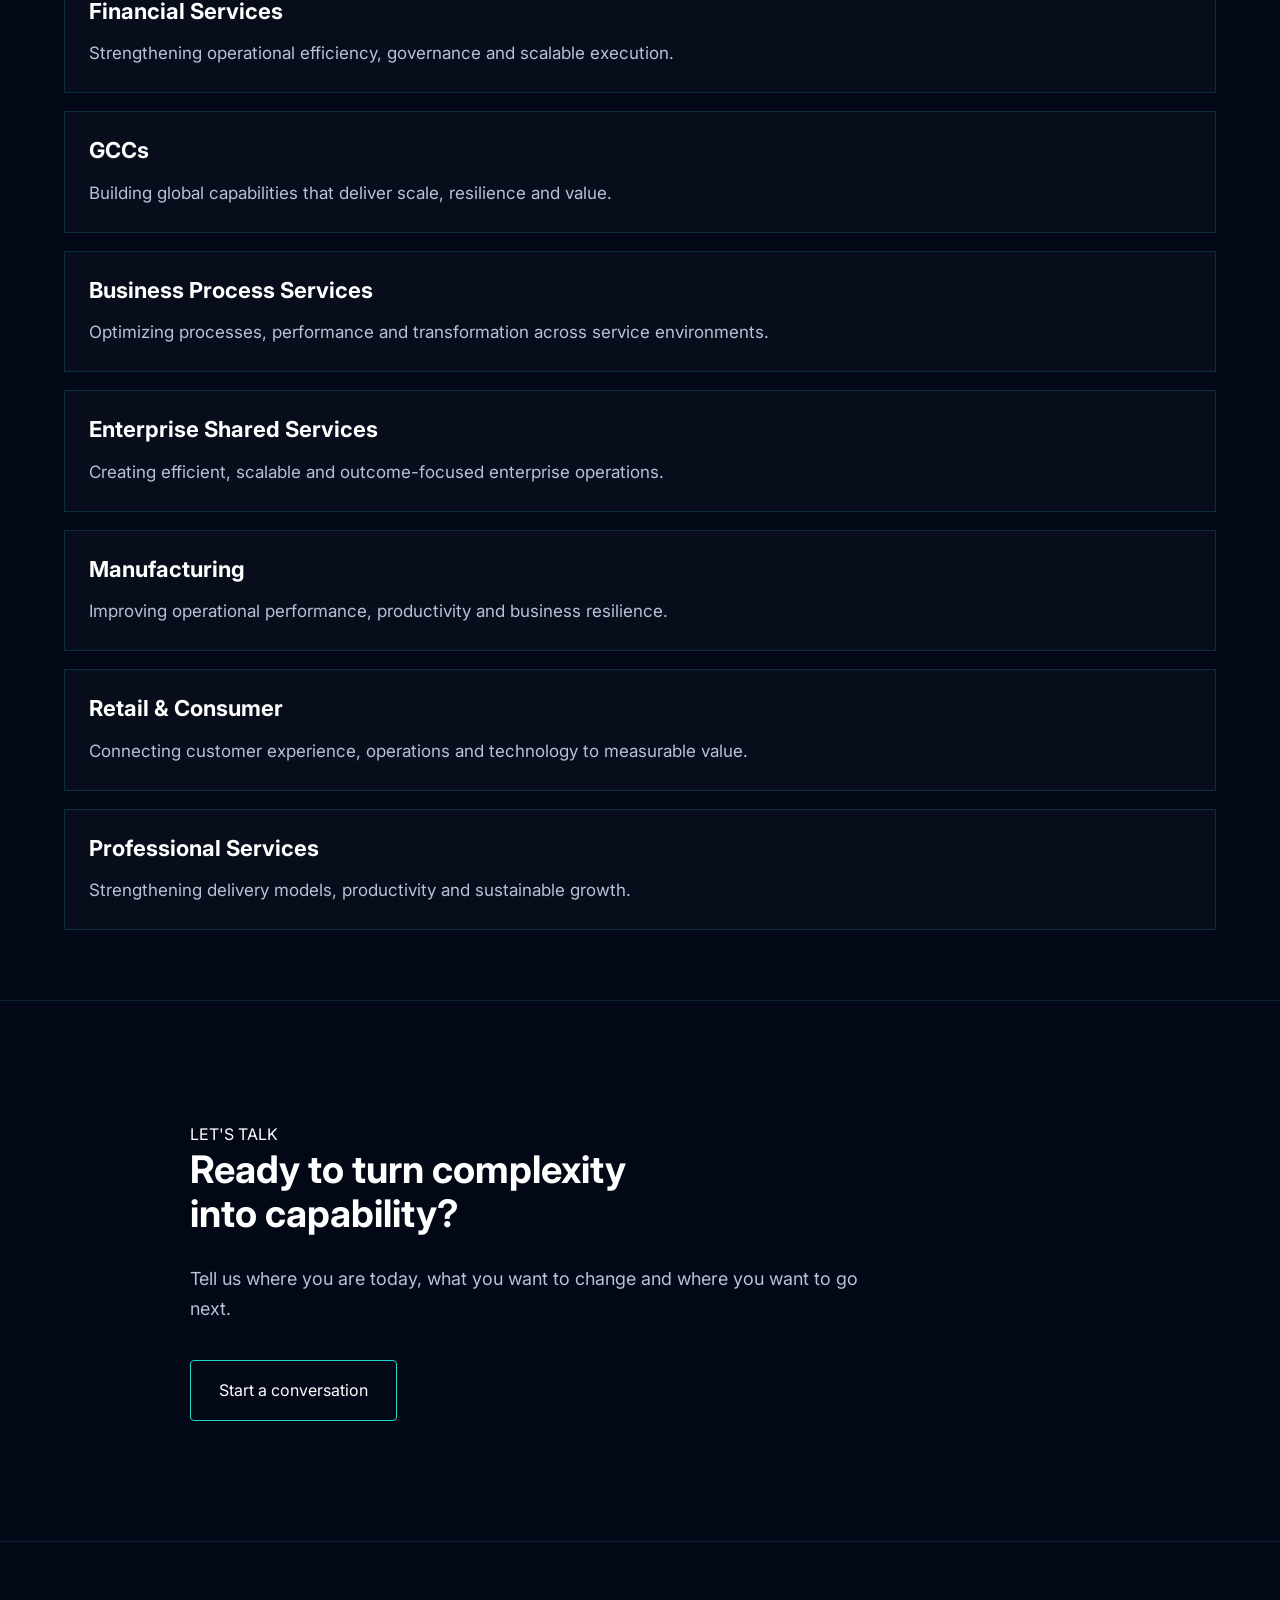
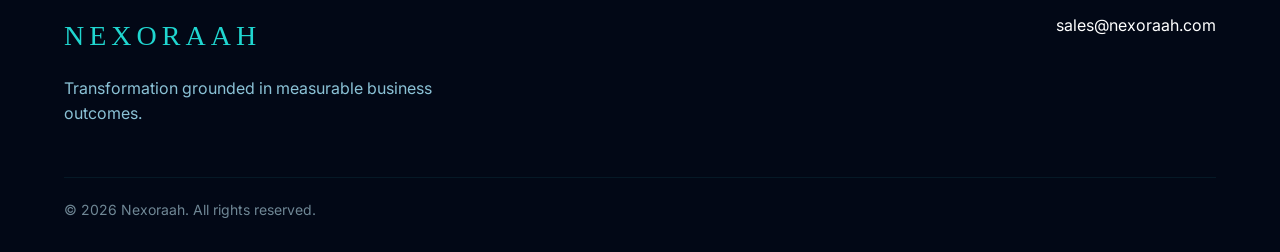
==== commit 13908115: "Fix capabilities section anchor link" ====
--- a/index.html
+++ b/index.html
@@ -85,9 +85,9 @@
 Schedule a Consultation
 </a>
 
-<section class="capabilities-section" id="capabilities">
-<span>▷</span>
-Explore Our Capabilities
+<a href="#capabilities" class="btn-secondary">
+    <span>▷</span>
+    Explore Our Capabilities
 </a>
 
 </div>
@@ -320,7 +320,7 @@
     </div>
   </div>
 </section>
-  <section class="capabilities-section">
+  <section class="capabilities-section" id="capabilities">
     <div class="container">
         <div class="capabilities-intro">
             <div class="section-label">OUR CAPABILITIES</div>
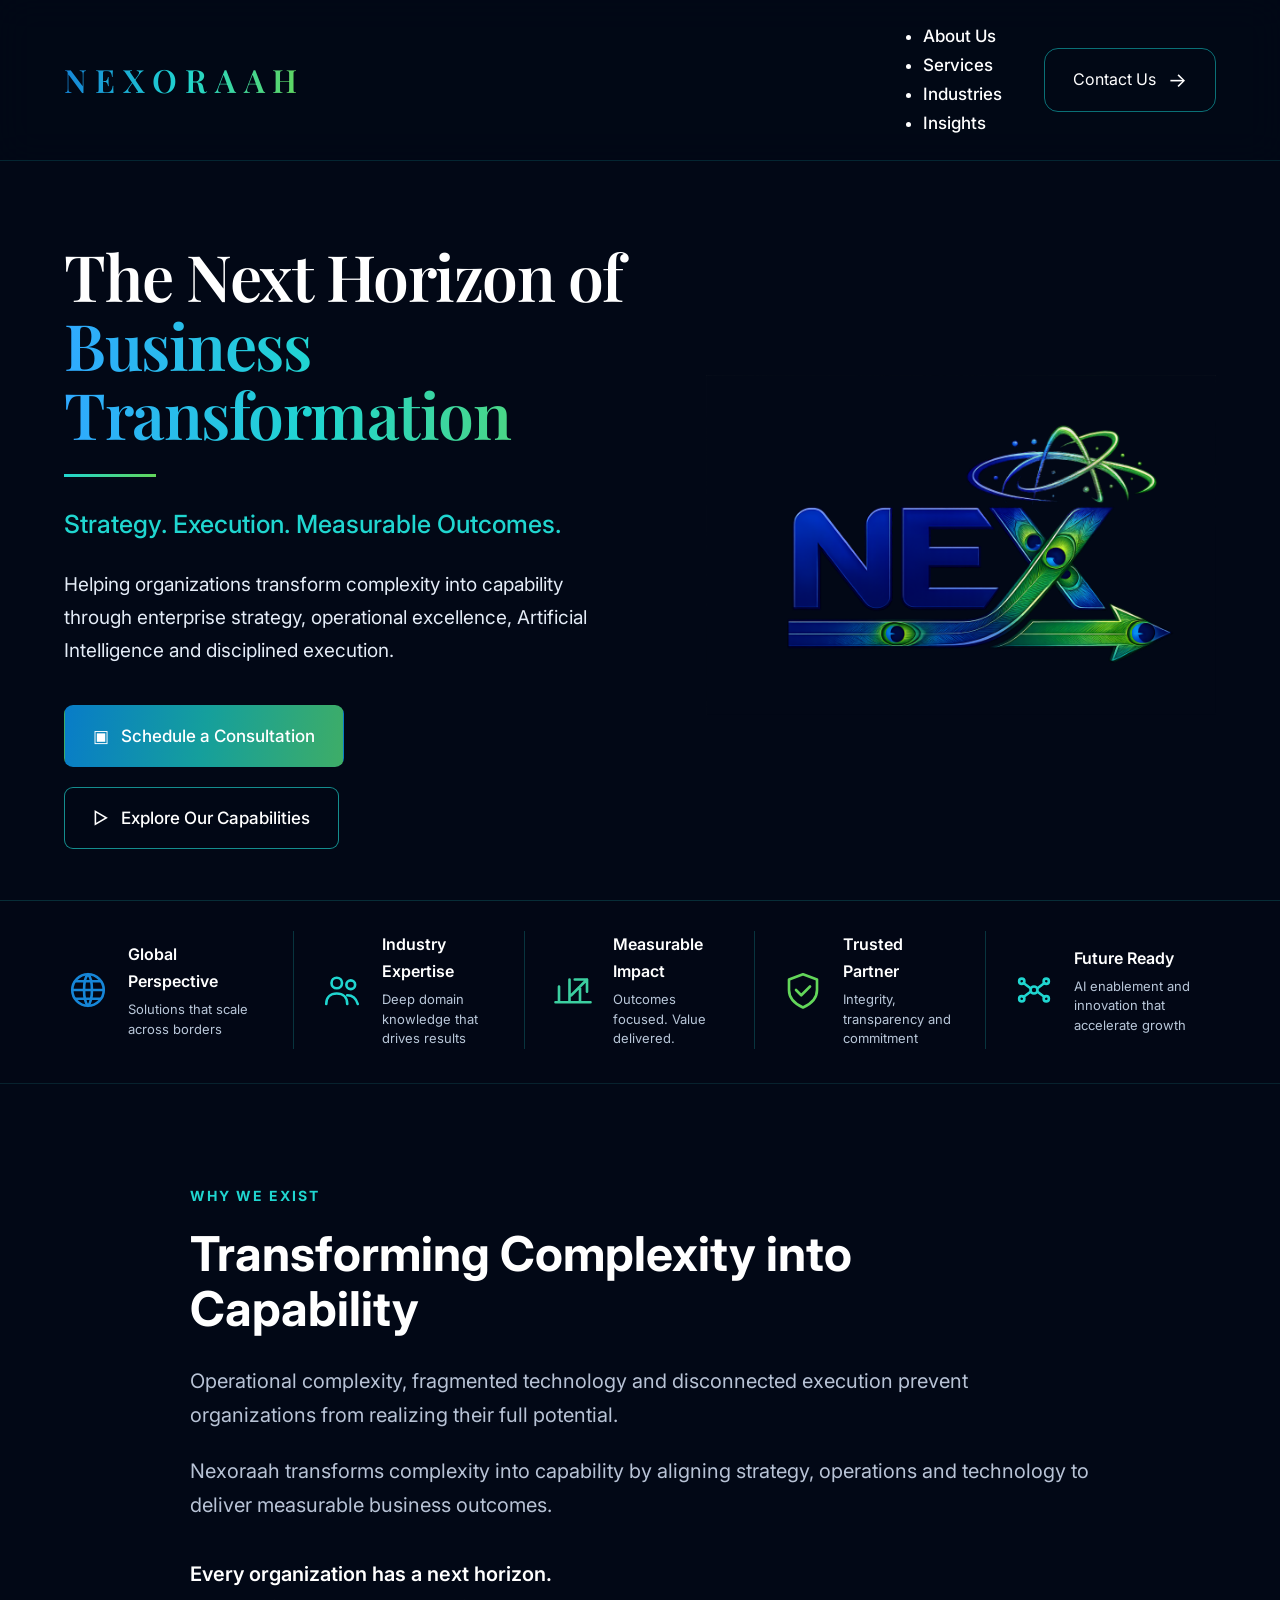
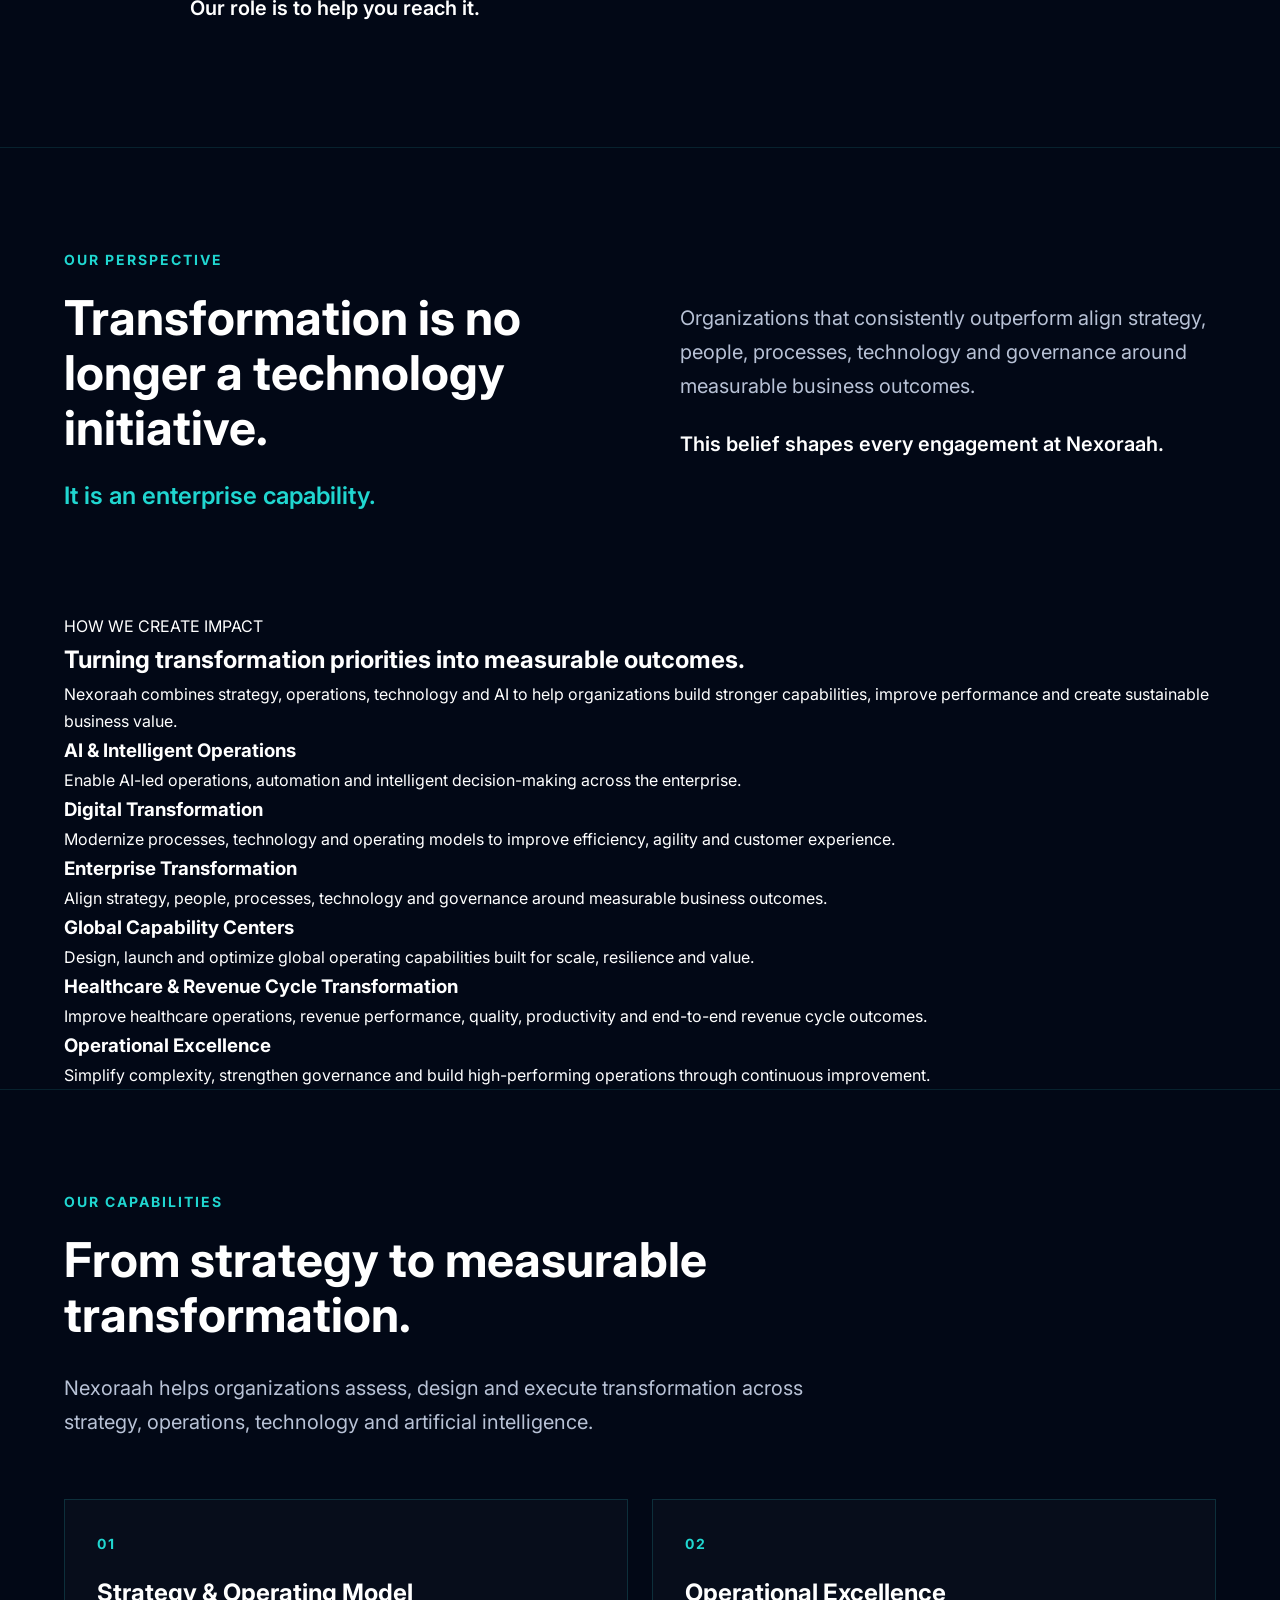
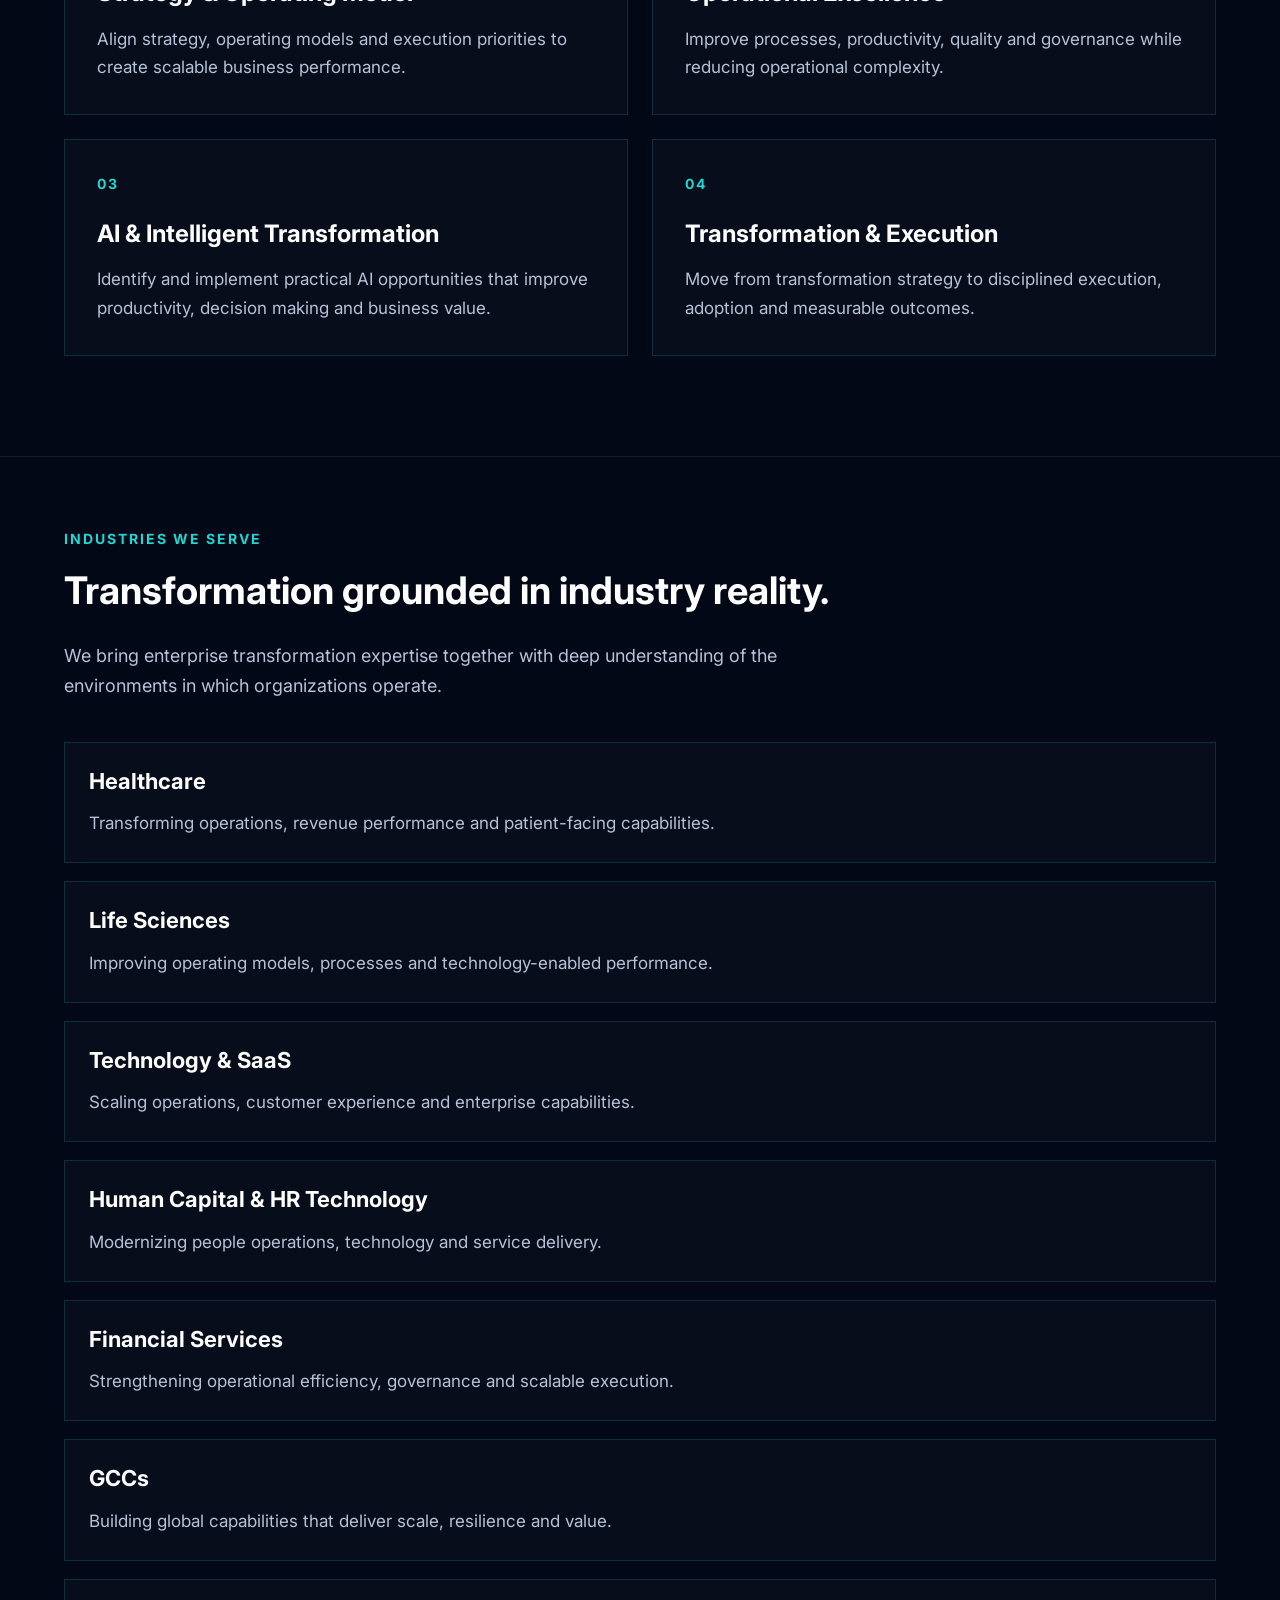
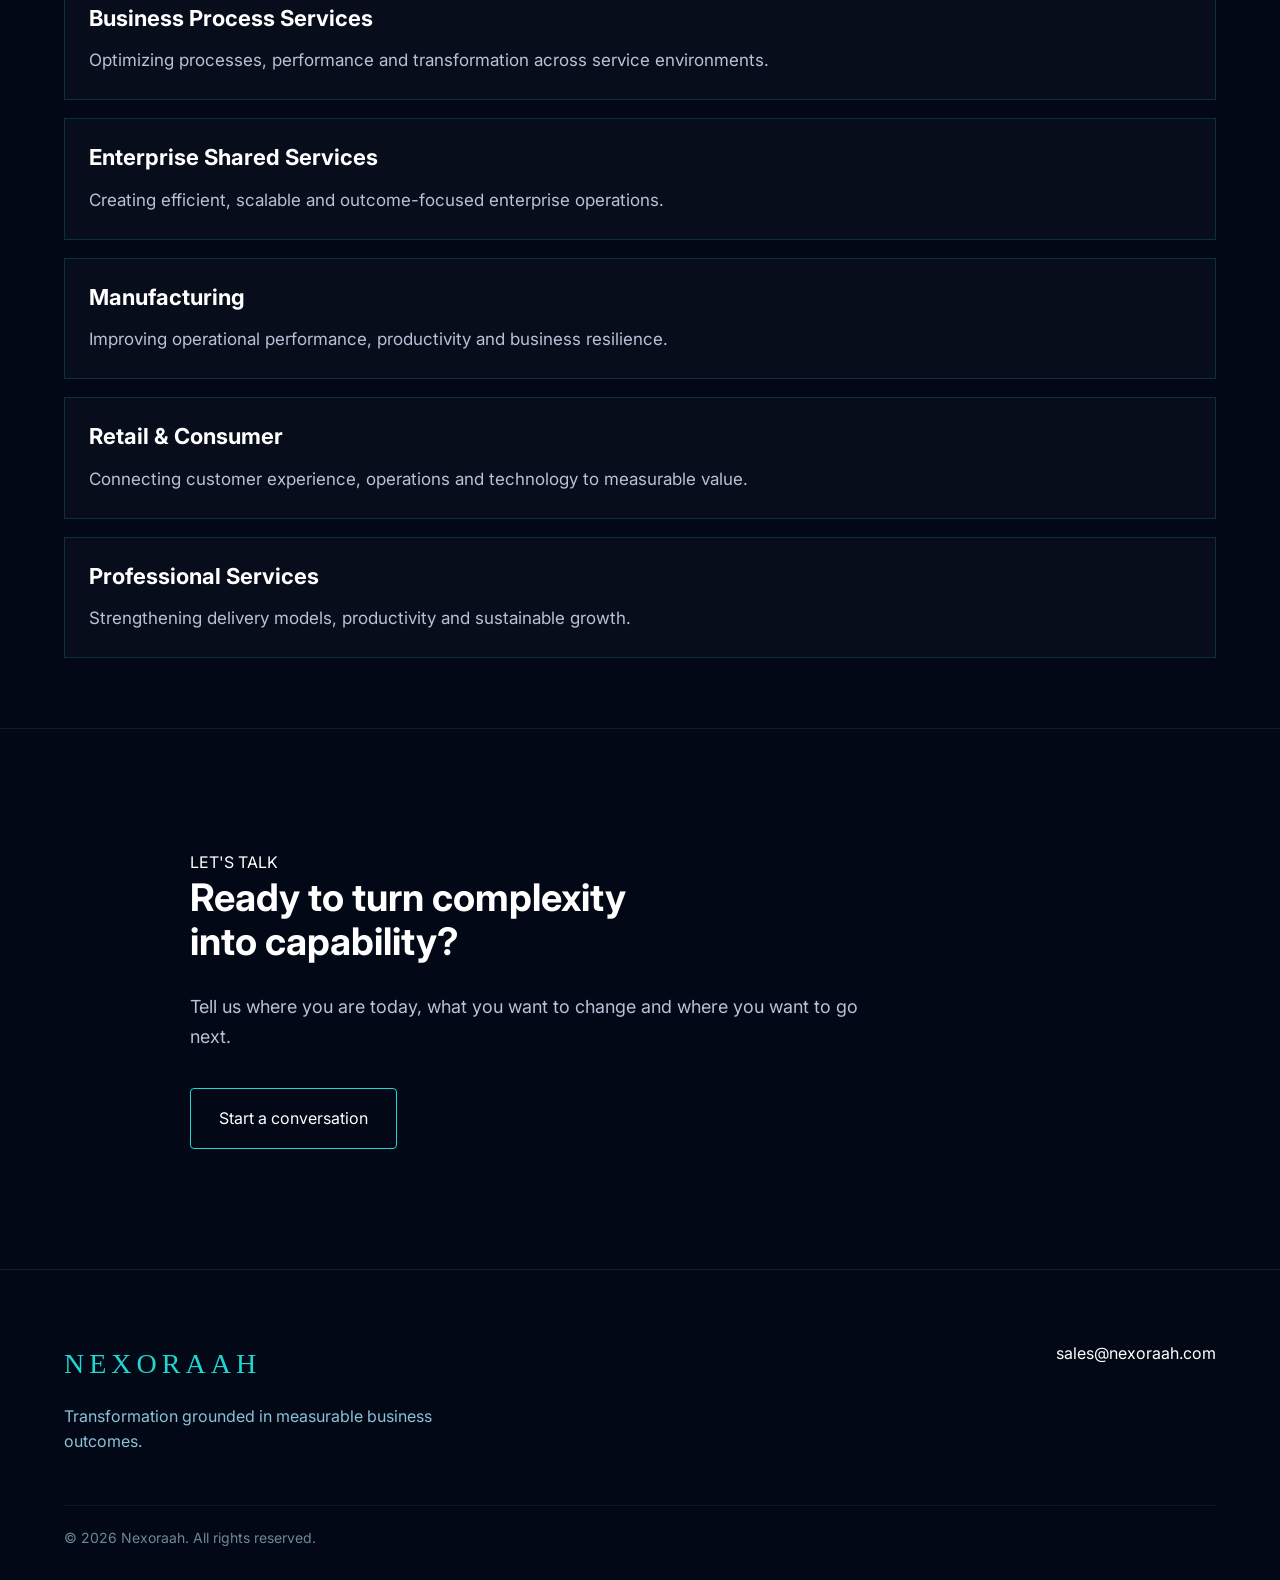
==== commit aca81a7f: "Deleted duplicate industries section" ====
--- a/index.html
+++ b/index.html
@@ -451,80 +451,7 @@
 
     </div>
   </section>
-    <section class="industries-section">
-    <div class="container">
-
-        <div class="industries-intro">
-            <div class="section-label">INDUSTRIES WE SERVE</div>
-
-            <h2>Transformation grounded in industry reality.</h2>
-
-            <p>
-                We bring enterprise transformation expertise together with
-                deep understanding of the environments in which organizations
-                operate.
-            </p>
-        </div>
-
-        <div class="industries-grid">
-
-            <div class="industry-item">
-                <h3>Healthcare</h3>
-                <p>Transforming operations, revenue performance and patient-facing capabilities.</p>
-            </div>
-
-            <div class="industry-item">
-                <h3>Life Sciences</h3>
-                <p>Improving operating models, processes and technology-enabled performance.</p>
-            </div>
-
-            <div class="industry-item">
-                <h3>Technology &amp; SaaS</h3>
-                <p>Scaling operations, customer experience and enterprise capabilities.</p>
-            </div>
-
-            <div class="industry-item">
-                <h3>Human Capital &amp; HR Technology</h3>
-                <p>Modernizing people operations, technology and service delivery.</p>
-            </div>
-
-            <div class="industry-item">
-                <h3>Financial Services</h3>
-                <p>Strengthening operational efficiency, governance and scalable execution.</p>
-            </div>
-
-            <div class="industry-item">
-                <h3>GCCs</h3>
-                <p>Building global capabilities that deliver scale, resilience and value.</p>
-            </div>
-
-            <div class="industry-item">
-                <h3>Business Process Services</h3>
-                <p>Optimizing processes, performance and transformation across service environments.</p>
-            </div>
-
-            <div class="industry-item">
-                <h3>Enterprise Shared Services</h3>
-                <p>Creating efficient, scalable and outcome-focused enterprise operations.</p>
-            </div>
-
-            <div class="industry-item">
-                <h3>Manufacturing</h3>
-                <p>Improving operational performance, productivity and business resilience.</p>
-            </div>
-
-            <div class="industry-item">
-                <h3>Retail &amp; Consumer</h3>
-                <p>Connecting customer experience, operations and technology to measurable value.</p>
-            </div>
-
-            <div class="industry-item">
-                <h3>Professional Services</h3>
-                <p>Strengthening delivery models, productivity and sustainable growth.</p>
-            </div>
-
-        </div>
-
+    
     </div>
     </section>
     <section class="contact-section">
--- a/style.css
+++ b/style.css
@@ -199,7 +199,7 @@
 
 align-items:center;
 
-padding-top:120px;
+padding-top:190px;
 
 overflow:hidden;
 
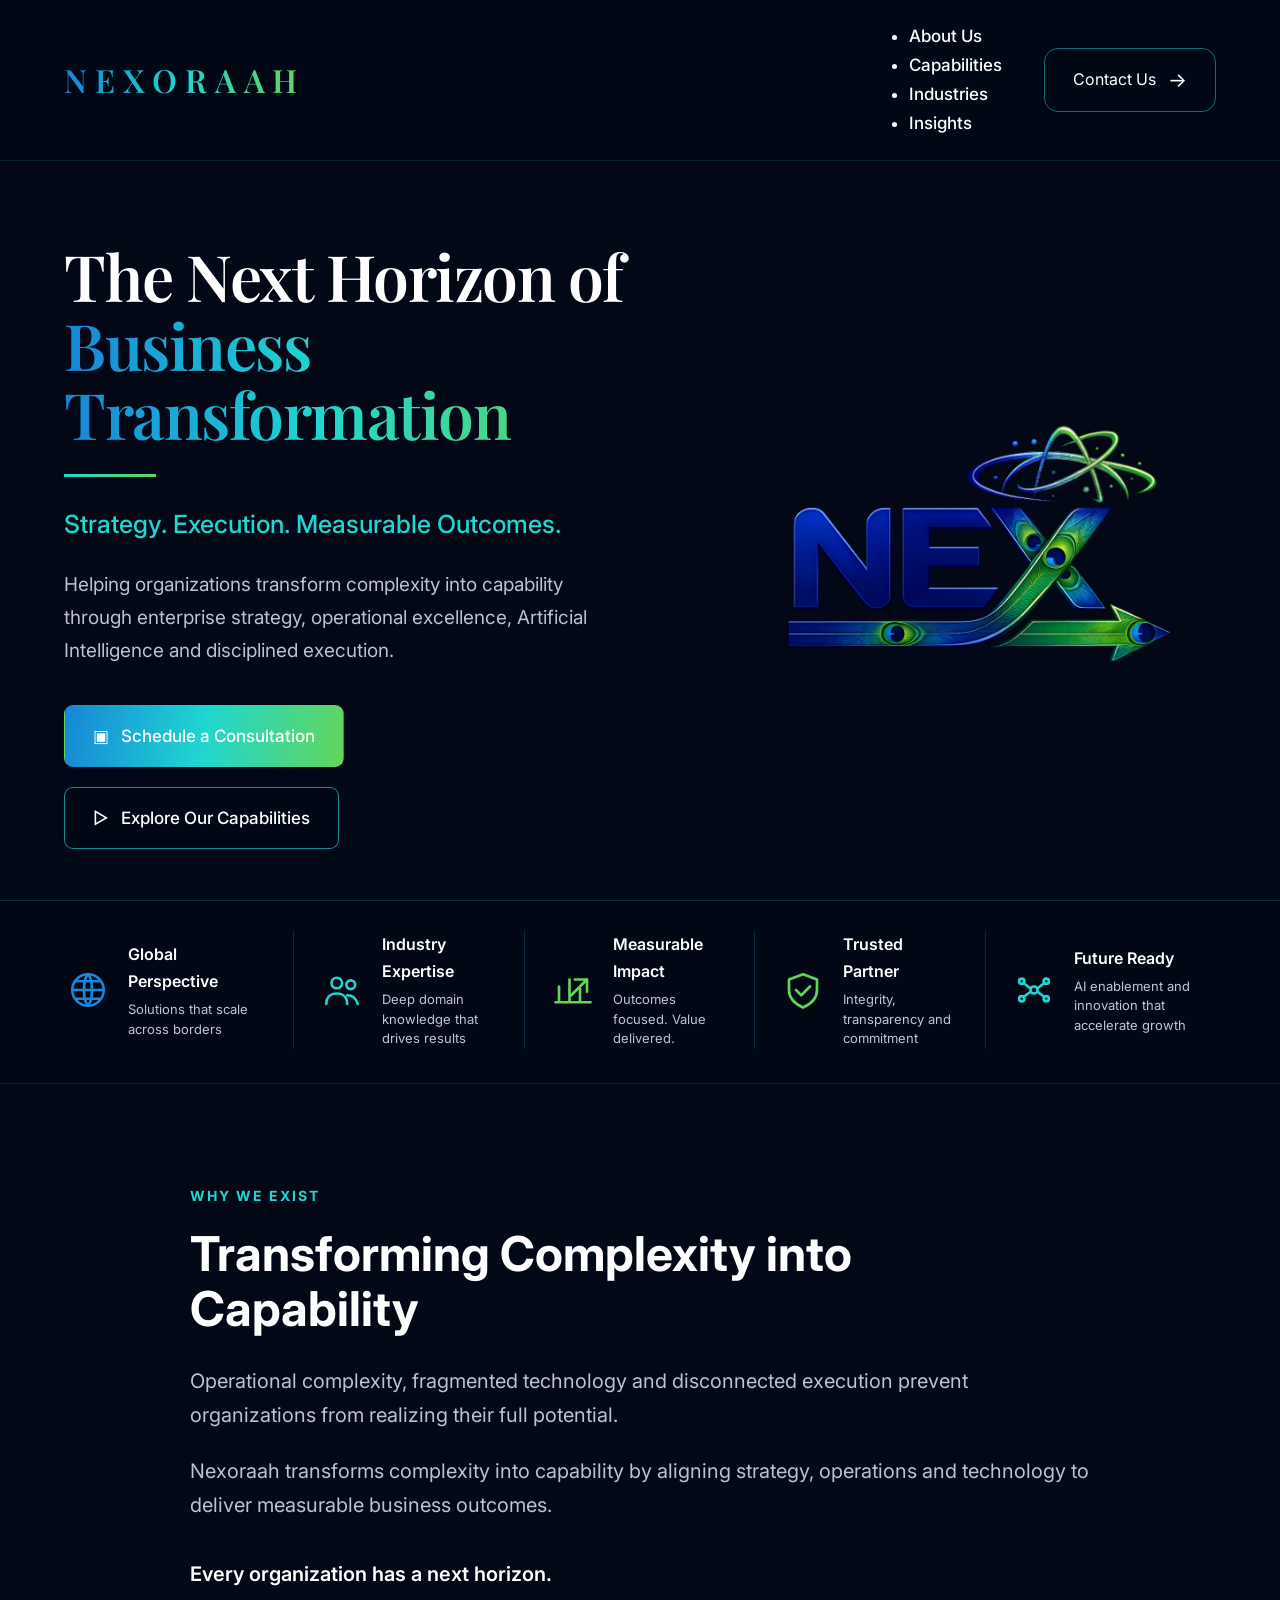
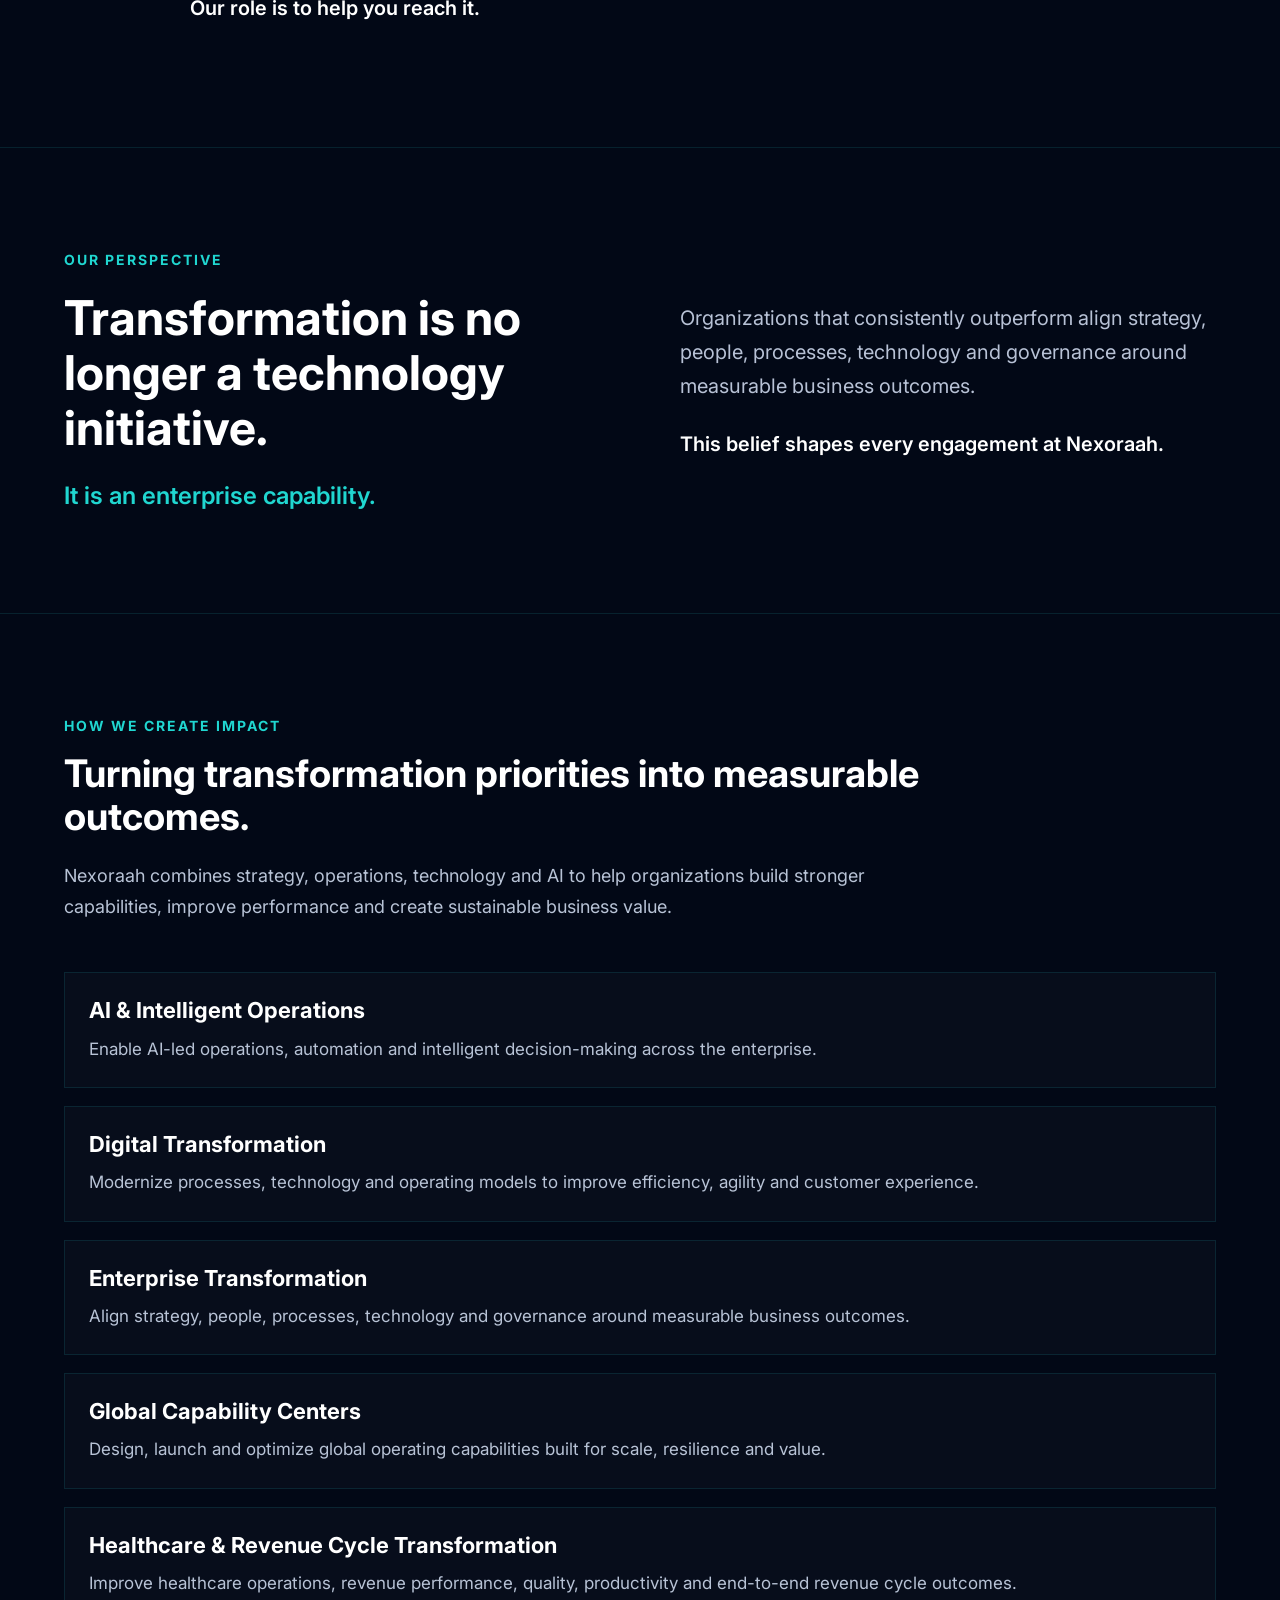
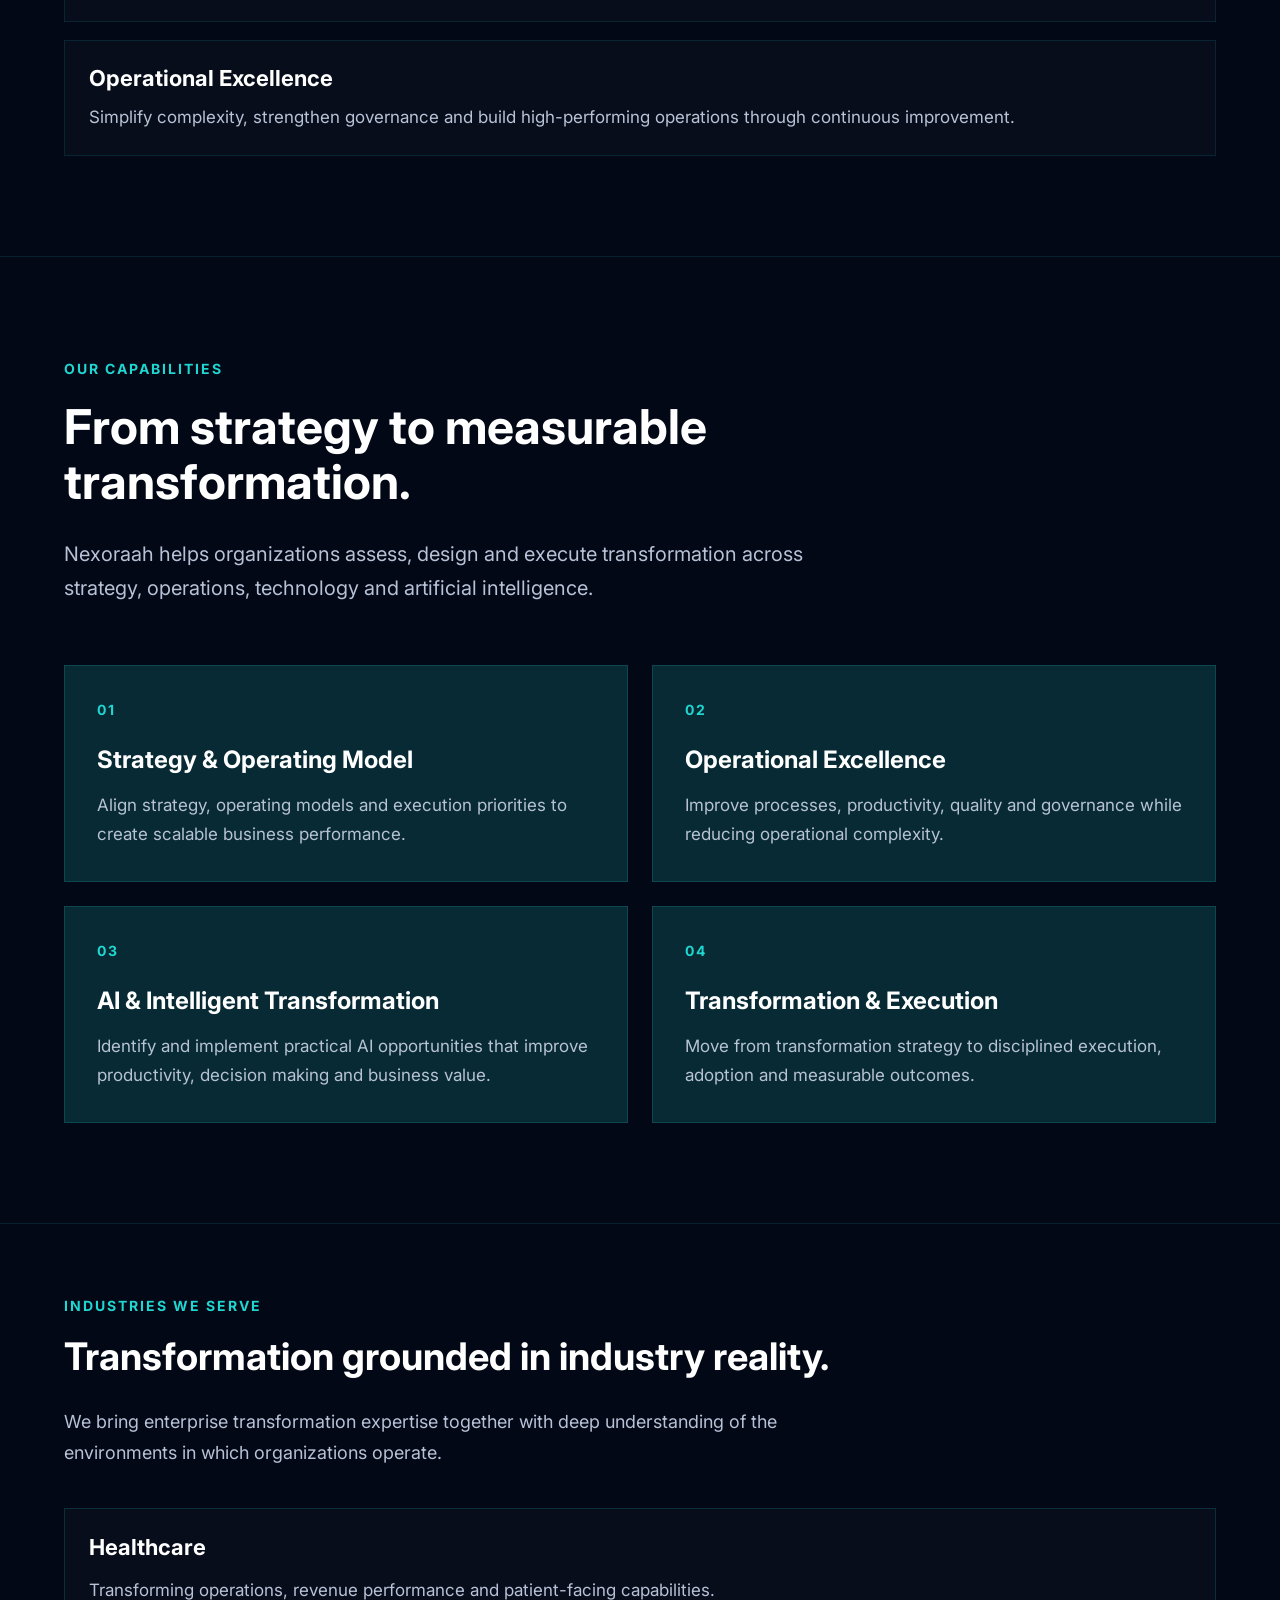
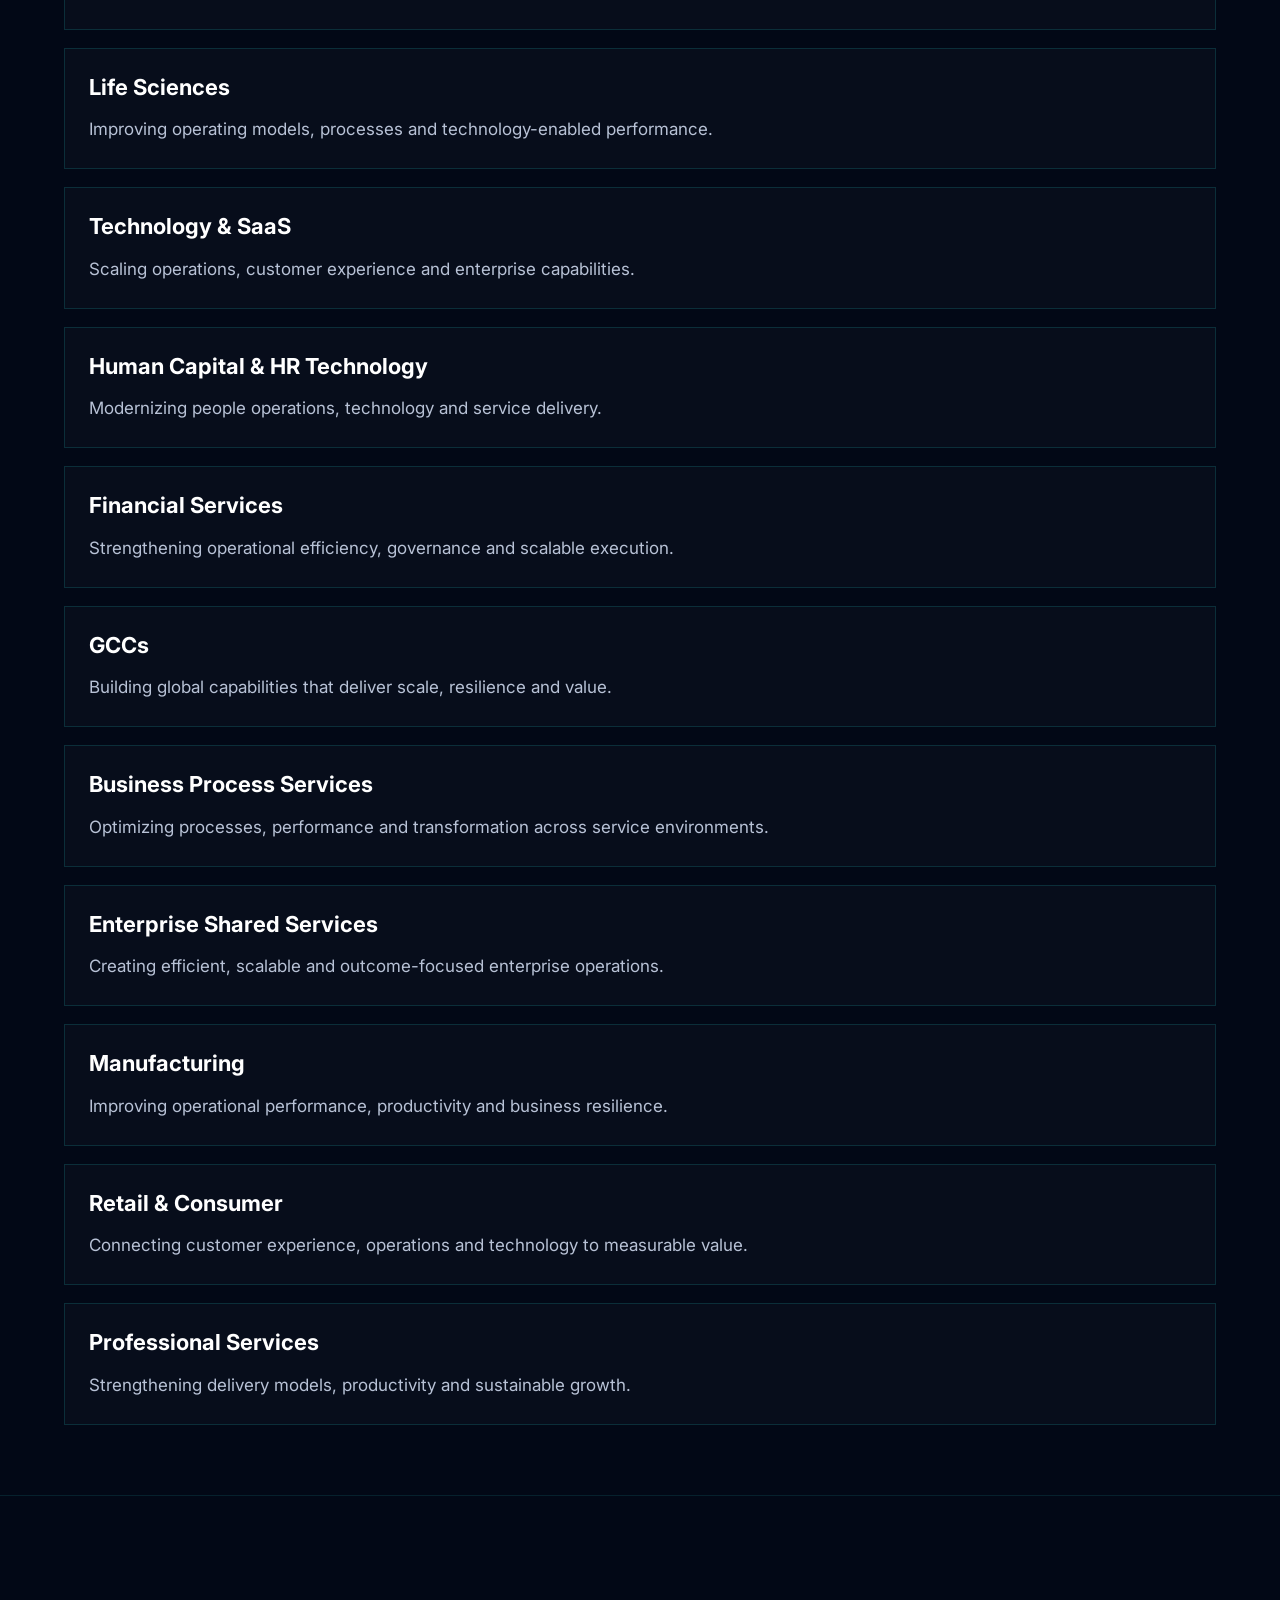
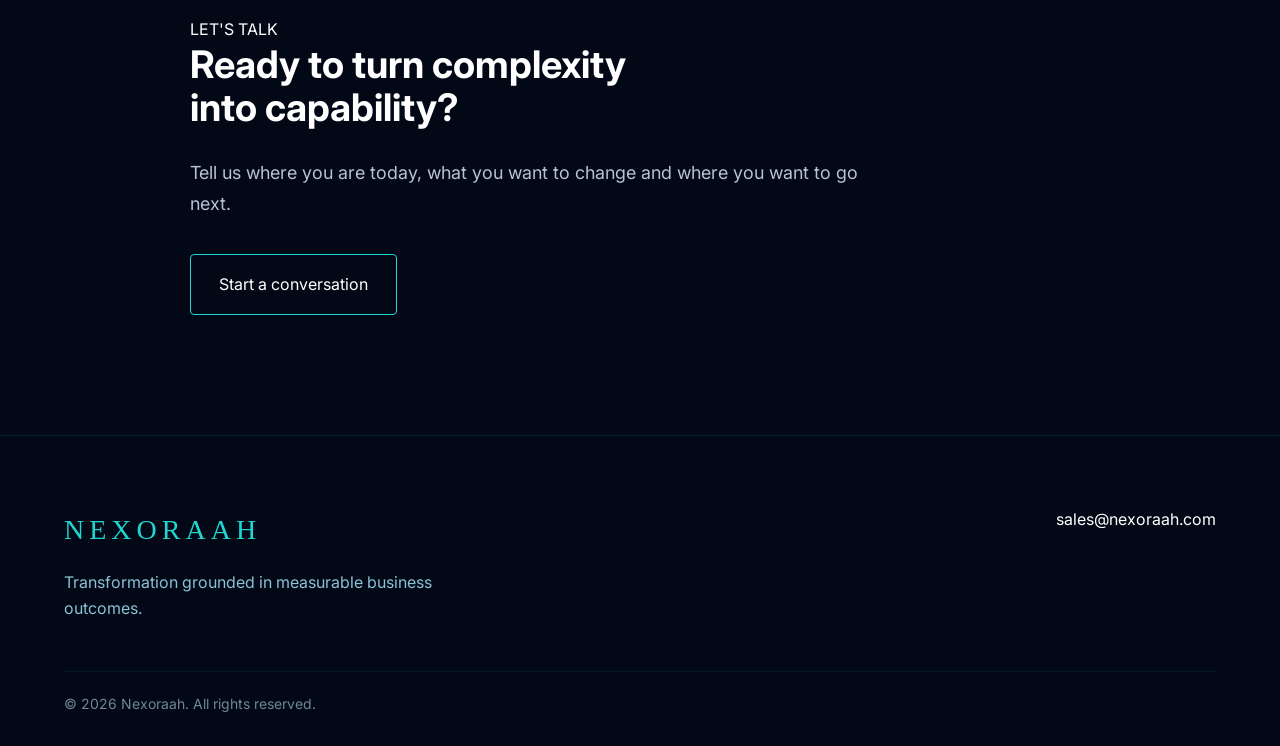
==== commit d0970cee: "Update Home page navigation Unify Home page navigation with the new multi-page site structure." ====
--- a/index.html
+++ b/index.html
@@ -21,27 +21,22 @@
 <body>
 
 <header class="navbar">
-
-<div class="container nav-wrapper">
-
-<a href="/" class="brand">NEXORAAH</a>
-
-<nav>
-<ul>
-<li><a href="#">About Us</a></li>
-<li><a href="#">Services</a></li>
-<li><a href="#">Industries</a></li>
-<li><a href="#">Insights</a></li>
-</ul>
-</nav>
-
-<a href="mailto:sales@nexoraah.com" class="contact-btn">
-Contact Us
-<span>→</span>
-</a>
-
-</div>
-
+  <div class="container nav-wrapper">
+    <a href="index.html" class="brand">NEXORAAH</a>
+
+    <nav>
+      <ul>
+        <li><a href="about.html">About Us</a></li>
+        <li><a href="capabilities.html">Capabilities</a></li>
+        <li><a href="industries.html">Industries</a></li>
+        <li><a href="insights.html">Insights</a></li>
+      </ul>
+    </nav>
+
+    <a href="contact.html" class="contact-btn">
+      Contact Us <span>→</span>
+    </a>
+  </div>
 </header>
 
 
--- a/style.css
+++ b/style.css
@@ -65,7 +65,7 @@
 
 --teal:#14D7D7;
 
---green:#22C55E;
+--green:#3CCFA0;
 
 --white:#FFFFFF;
 
@@ -285,7 +285,7 @@
 .hero-left h1 span:not(.headline-top){
     background:linear-gradient(
         90deg,
-        #2FA9FF 0%,
+        #1686D8 0%,
         #20D6D0 45%,
         #63D65A 100%
     );
@@ -316,7 +316,7 @@
     max-width:650px;
     font-size:19px;
     line-height:1.75;
-    color:#E4ECF7;
+    color:#B8C3D6;
     margin-bottom:38px;
 }
 
@@ -345,19 +345,19 @@
 }
 
 .btn-primary{
-    background:linear-gradient(
-        100deg,
-        #087CC8,
-        #159F9C,
-        #3EAD67
-    );
+background:linear-gradient(
+    100deg,
+    #1686D8,
+    #20D6D0,
+    #63D65A
+    ) ;
     color:#ffffff;
     border:1px solid transparent;
 }
 
 .btn-primary:hover{
     transform:translateY(-3px);
-    box-shadow:0 12px 35px rgba(20,215,215,.2);
+    box-shadow:0 12px 35px rgba(32,214,208,.2);
 }
 
 .btn-secondary{
@@ -368,7 +368,7 @@
 
 .btn-secondary:hover{
     transform:translateY(-3px);
-    background:rgba(20,215,215,.08);
+    background:rgba(32,214,208,.08);
     border-color:#63D65A;
 }
 
@@ -424,7 +424,7 @@
     display:flex;
     align-items:center;
     gap:16px;
-    border-right:1px solid rgba(32,214,208,.22);
+    border-right:1px solid rgba(20,183,215,.22);
 }
 
 .highlight-item:first-child{
@@ -672,7 +672,7 @@
 }
 
 .highlight-item:nth-child(3) .highlight-icon svg{
-    stroke:#3CCFA0;
+    stroke:#63D65A;
 }
 
 .highlight-item:nth-child(4) .highlight-icon svg{
@@ -688,7 +688,7 @@
 
 .about-section{
     padding:100px 0;
-    border-top:1px solid rgba(45,220,220,.12);
+    border-top:1px solid rgba(32,214,208,.12);
 }
 
 .about-content{
@@ -729,7 +729,7 @@
 
 .perspective-section{
     padding:100px 0;
-    border-top:1px solid rgba(45,220,220,.12);
+    border-top:1px solid rgba(32,214,208,.12);
 }
 
 .perspective-grid{
@@ -781,7 +781,7 @@
 
 .capabilities-section{
     padding:100px 0;
-    border-top:1px solid rgba(45,220,220,.12);
+    border-top:1px solid rgba(32,214,208,.12);
 }
 
 .capabilities-intro{
@@ -820,7 +820,7 @@
 .capability-card{
     padding:32px;
     border:1px solid rgba(45,220,220,.16);
-    background:rgba(255,255,255,.02);
+    background:rgba(32,214,208,.16);
 }
 
 .capability-number{
@@ -850,7 +850,7 @@
 
 .industries-section{
     padding:100px 0;
-    border-top:1px solid rgba(45,220,220,.12);
+    border-top:1px solid rgba(32,214,208,.12);
 }
 
 .industries-intro{
@@ -888,7 +888,7 @@
 
 .industry-item{
     padding:30px;
-    border:1px solid rgba(45,220,220,.16);
+    border:1px solid rgba(32,214,208,.16);
     background:rgba(255,255,255,.02);
 }
 
@@ -907,7 +907,7 @@
 }
 .contact-section{
     padding:120px 0;
-    border-top:1px solid rgba(45,220,220,.12);
+    border-top:1px solid rgba(32,214,208,.12);
 }
 
 .contact-content{
@@ -945,7 +945,7 @@
 
 .site-footer{
     padding:70px 0 30px;
-    border-top:1px solid rgba(45,220,220,.12);
+    border-top:1px solid rgba(32,214,208,.12);
 }
 
 .footer-content{
@@ -979,7 +979,7 @@
 .footer-bottom{
     margin-top:50px;
     padding-top:20px;
-    border-top:1px solid rgba(45,220,220,.08);
+    border-top:1px solid rgba(32,214,208,.08);
 }
 
 .footer-bottom p{
@@ -987,8 +987,69 @@
     font-size:14px;
     color:#6f8795;
 }
-
-@media (max-width:480px){
+/* ==============================
+   IMPACT
+   ============================== */
+
+.impact-section{
+    padding:100px 0;
+    border-top:1px solid rgba(45,220,220,.12);
+}
+
+.impact-intro{
+    max-width:900px;
+    margin-bottom:50px;
+}
+
+.impact-label{
+    color:#20d6d0;
+    font-size:14px;
+    font-weight:700;
+    letter-spacing:2px;
+    margin-bottom:14px;
+}
+
+.impact-intro h2{
+    font-size:38px;
+    line-height:1.15;
+    color:#ffffff;
+    margin:0 0 22px;
+}
+
+.impact-intro p{
+    font-size:18px;
+    line-height:1.7;
+    color:#b8c3d6;
+    margin:0;
+}
+
+.impact-grid{
+    display:grid;
+    grid-template-columns:1fr;
+    gap:18px;
+}
+
+.impact-item{
+    padding:24px;
+    border:1px solid rgba(32,214,208,.12);
+    background:rgba(255,255,255,.02);
+}
+
+.impact-item h3{
+    font-size:22px;
+    line-height:1.2;
+    color:#ffffff;
+    margin:0 0 12px;
+}
+
+.impact-item p{
+    font-size:17px;
+    line-height:1.6;
+    color:#b8c3d6;
+    margin:0;
+}
+
+@media (max-width:600px){
 
     .site-footer{
         padding:55px 0 25px;
@@ -1009,7 +1070,7 @@
 
 }
 
-@media(max-width:480px){
+@media(max-width:600px){
 
     .perspective-grid{
         grid-template-columns:1fr;
@@ -1092,4 +1153,54 @@
 
 .contact-content p{
     font-size:18px;
-}
+   
+.impact-section{
+    padding:55px 0;
+}
+
+.impact-intro{
+    margin-bottom:25px;
+}
+
+.impact-intro h2{
+    font-size:25px;
+    line-height:1.2;
+    margin-bottom:16px;
+}
+
+.impact-intro p{
+    font-size:15px;
+    line-height:1.5;
+}
+
+.impact-grid{
+    display:grid;
+    grid-template-columns:1fr;
+    gap:10px;
+}
+
+.impact-item{
+    padding:16px;
+}
+
+.impact-item h3{
+    font-size:18px;
+    margin-bottom:8px;
+}
+
+.impact-item p{
+    font-size:15px;
+    line-height:1.5;
+}
+@media (max-width:800px){
+
+    .impact-grid{
+        grid-template-columns:1fr !important;
+        gap:14px;
+    }
+
+    .impact-item{
+        padding:16px;
+    }
+
+}}
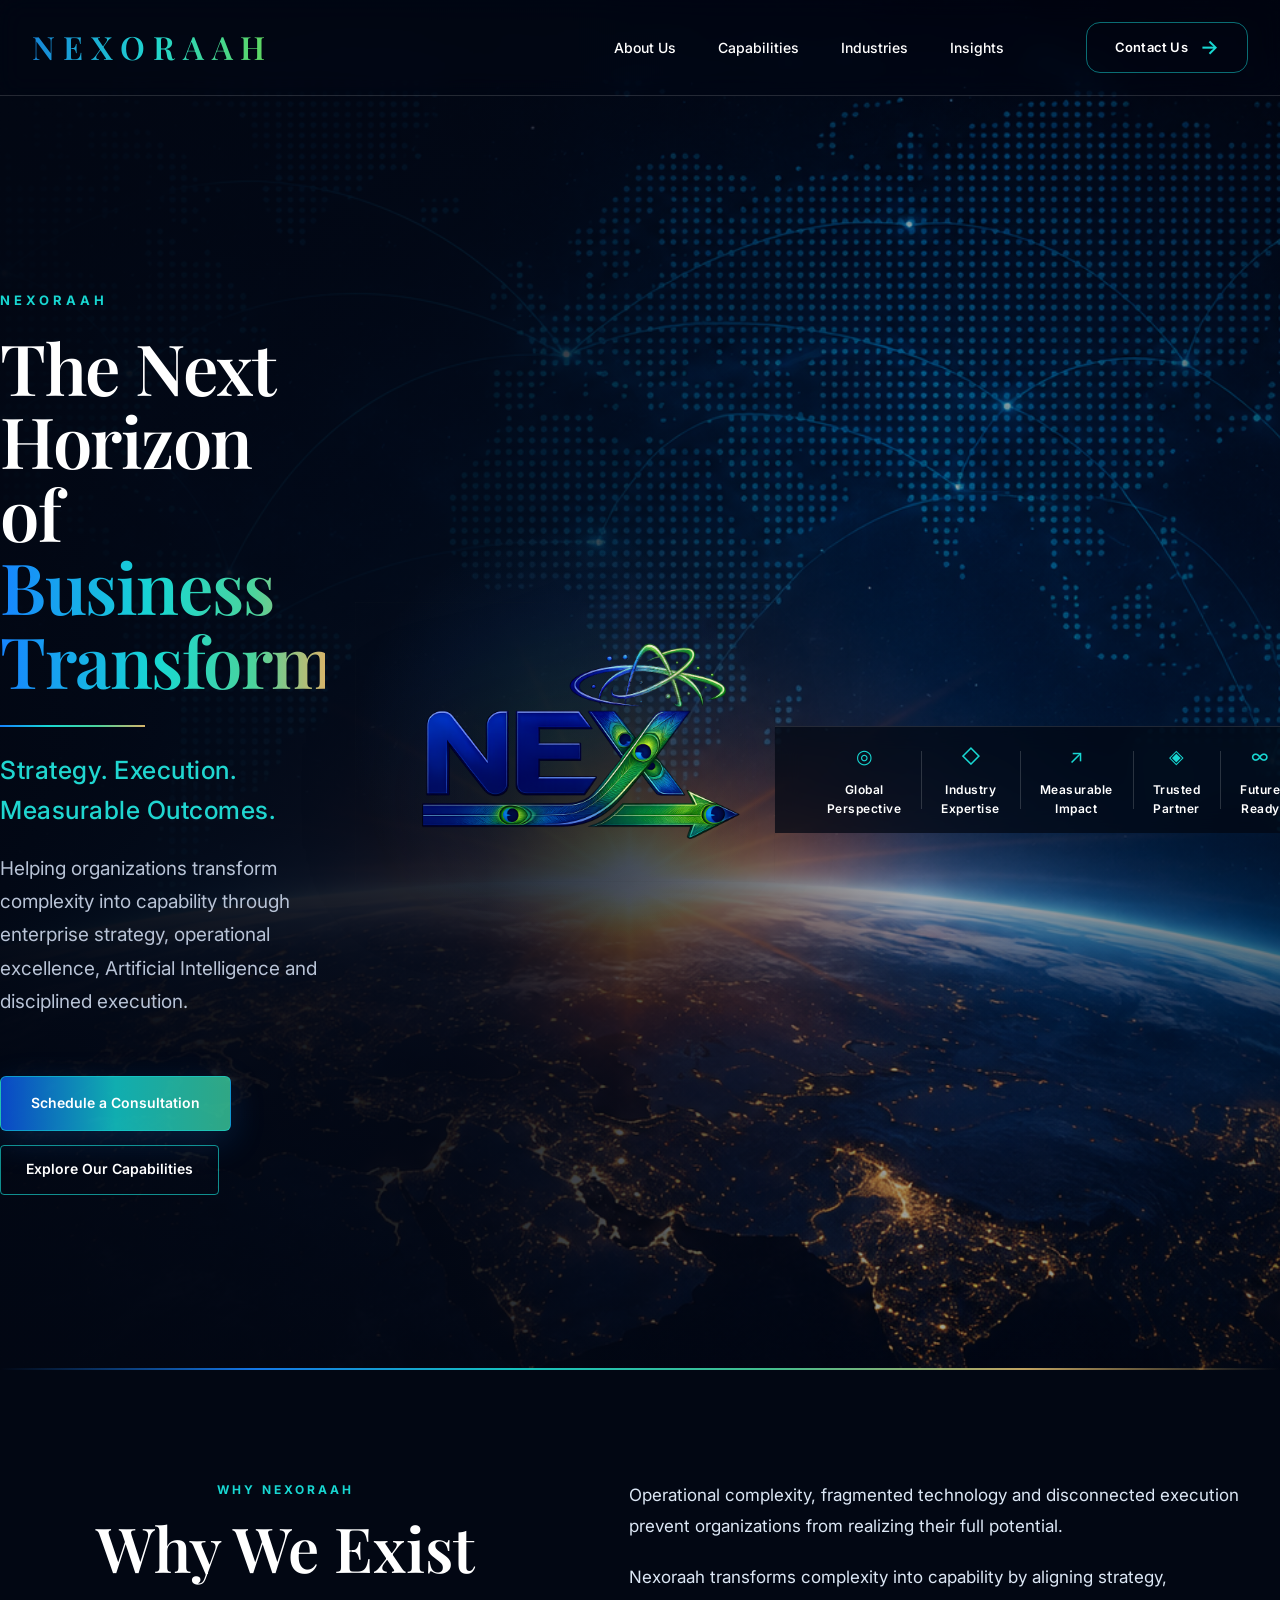
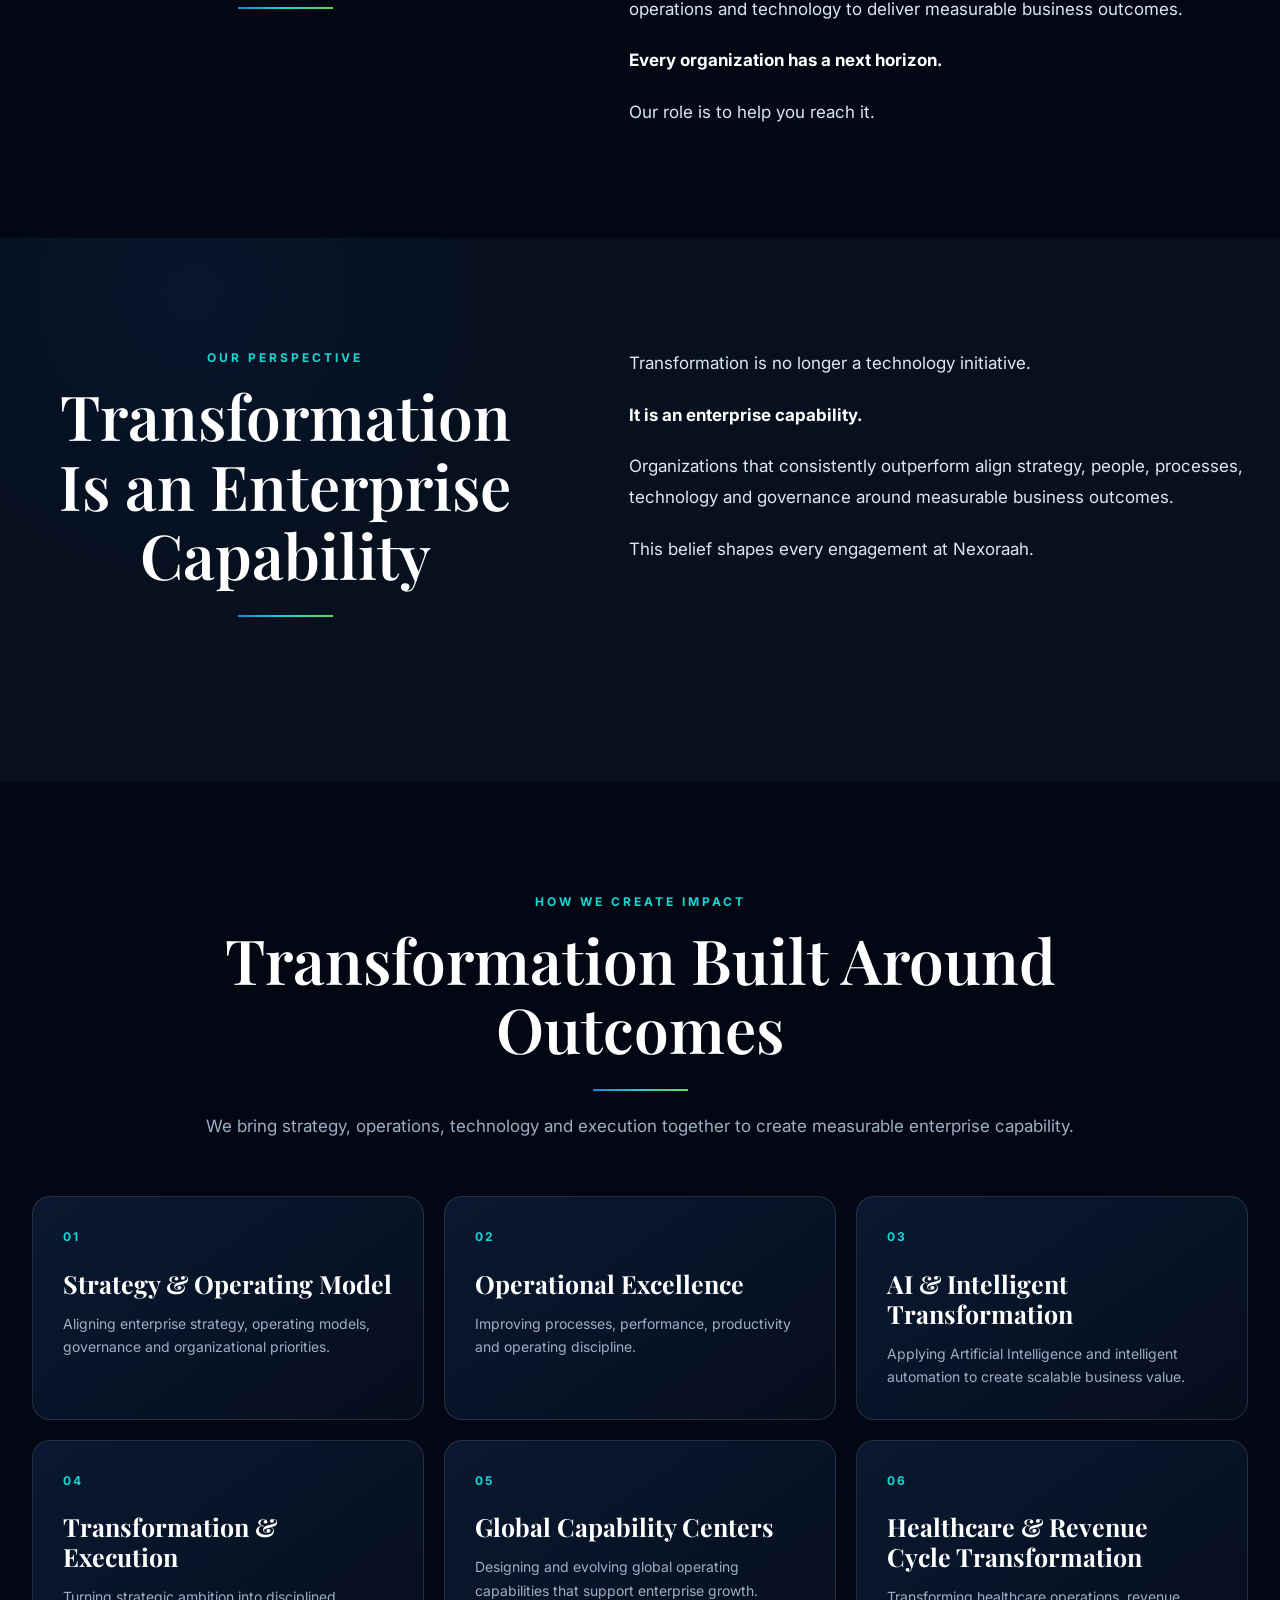
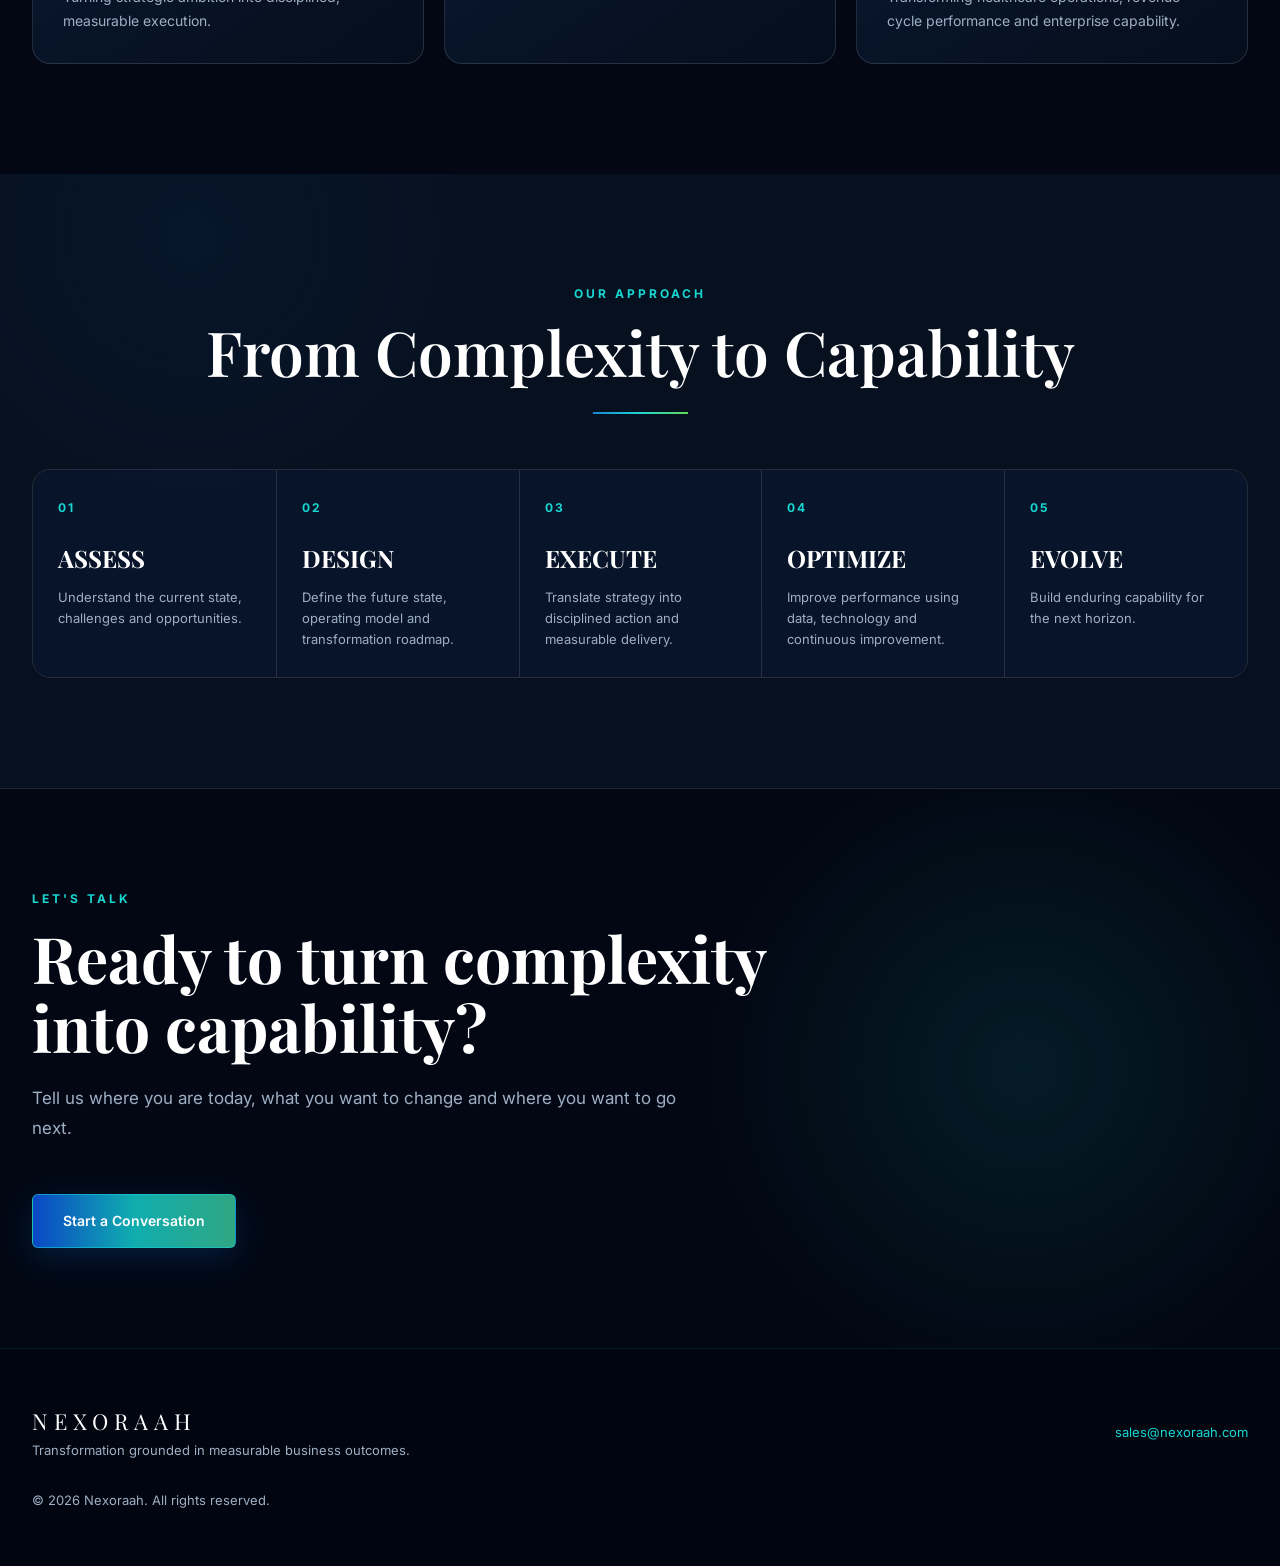
==== commit 51dce0ae: "Rebuild Nexoraah home page structure Replace the old home page markup with the new integrated hero, " ====
--- a/index.html
+++ b/index.html
@@ -1,495 +1,507 @@
 <!DOCTYPE html>
 <html lang="en">
-
 <head>
-<meta charset="UTF-8">
-<meta name="viewport" content="width=device-width, initial-scale=1.0">
-
-<title>Nexoraah | The Next Horizon of Business Transformation</title>
-
-<meta name="description" content="Nexoraah helps organizations transform complexity into capability through enterprise strategy, operational excellence, Artificial Intelligence and disciplined execution.">
-
-<link rel="stylesheet" href="style.css">
-
-<link rel="preconnect" href="https://fonts.googleapis.com">
-<link rel="preconnect" href="https://fonts.gstatic.com" crossorigin>
-
-<link href="https://fonts.googleapis.com/css2?family=Inter:wght@300;400;500;600;700&family=Playfair+Display:wght@600;700&display=swap" rel="stylesheet">
-
+  <meta charset="UTF-8">
+  <meta name="viewport" content="width=device-width, initial-scale=1.0">
+
+  <title>Nexoraah | The Next Horizon of Business Transformation</title>
+
+  <meta
+    name="description"
+    content="Nexoraah helps organizations transform complexity into capability through strategy, execution, Artificial Intelligence, operational excellence and enterprise transformation."
+  >
+
+  <meta name="robots" content="index,follow,max-image-preview:large">
+  <meta name="author" content="Nexoraah">
+  <meta name="theme-color" content="#020713">
+
+  <link rel="canonical" href="https://nexoraah.com/">
+
+  <meta property="og:type" content="website">
+  <meta property="og:title" content="Nexoraah | The Next Horizon of Business Transformation">
+  <meta property="og:description" content="Strategy. Execution. Measurable Outcomes.">
+  <meta property="og:url" content="https://nexoraah.com/">
+  <meta property="og:site_name" content="Nexoraah">
+
+  <link rel="stylesheet" href="style.css">
 </head>
 
 <body>
 
-<header class="navbar">
-  <div class="container nav-wrapper">
-    <a href="index.html" class="brand">NEXORAAH</a>
-
-    <nav>
-      <ul>
-        <li><a href="about.html">About Us</a></li>
-        <li><a href="capabilities.html">Capabilities</a></li>
-        <li><a href="industries.html">Industries</a></li>
-        <li><a href="insights.html">Insights</a></li>
-      </ul>
-    </nav>
-
-    <a href="contact.html" class="contact-btn">
-      Contact Us <span>→</span>
-    </a>
-  </div>
-</header>
-
-
-<main>
-
-<section class="hero">
-
-<div class="hero-background">
-
-<div class="world-map"></div>
-<div class="earth-horizon"></div>
-
-</div>
-
-
-<div class="container hero-grid">
-
-
-<div class="hero-left">
-
-<h1>
-<span class="headline-top">The Next Horizon of</span>
-<span>Business Transformation</span>
-</h1>
-
-<div class="hero-line"></div>
-
-<p class="hero-tagline">
-Strategy. Execution. Measurable Outcomes.
-</p>
-
-<p class="hero-description">
-Helping organizations transform complexity into capability through enterprise strategy, operational excellence, Artificial Intelligence and disciplined execution.
-</p>
-
-
-<div class="hero-buttons">
-
-<a href="mailto:sales@nexoraah.com?subject=Schedule%20a%20Consultation" class="btn-primary">
-<span>▣</span>
-Schedule a Consultation
-</a>
-
-<a href="#capabilities" class="btn-secondary">
-    <span>▷</span>
-    Explore Our Capabilities
-</a>
-
-</div>
-
-</div>
-
-
-<div class="hero-right">
-
-<div class="hero-logo">
-
-<img src="Nexoraah_Final.png" alt="Nexoraah">
-
-</div>
-
-</div>
-
-
-</div>
-
-</section>
-
-
-<section class="hero-highlights">
-
-<div class="container highlights-grid">
-
-
-<div class="highlight-item">
-
-<div class="highlight-icon">
-<svg viewBox="0 0 24 24" aria-hidden="true"><circle cx="12" cy="12" r="9"></circle><path d="M3 12h18M12 3c3 3 3 15 0 18M12 3c-3 3-3 15 0 18M5 7h14M5 17h14"></path></svg>
-</div>
-<div>
-<h3>Global Perspective</h3>
-<p>Solutions that scale across borders</p>
-</div>
-
-</div>
-
-
-<div class="highlight-item">
-
-<div class="highlight-icon">
-<svg viewBox="0 0 24 24" aria-hidden="true"><circle cx="9" cy="8" r="3"></circle><circle cx="17" cy="9" r="2.5"></circle><path d="M3 20c0-4 2.5-6 6-6s6 2 6 6M15 15c3 0 5 1.5 6 5"></path></svg>
-</div>
-
-<div>
-<h3>Industry Expertise</h3>
-<p>Deep domain knowledge that drives results</p>
-</div>
-
-</div>
-
-
-<div class="highlight-item">
-
-<div class="highlight-icon">
-<svg viewBox="0 0 24 24" aria-hidden="true"><path d="M4 19V10M10 19V6M16 19v-9M22 19H2M13 6h7v7M20 6l-9 9"></path></svg>
-</div>
-
-<div>
-<h3>Measurable Impact</h3>
-<p>Outcomes focused. Value delivered.</p>
-</div>
-
-</div>
-
-
-<div class="highlight-item">
-
-<div class="highlight-icon">
-<svg viewBox="0 0 24 24" aria-hidden="true"><path d="M12 3l8 3v6c0 5-3.5 8-8 10-4.5-2-8-5-8-10V6l8-3z"></path><path d="M8 12l3 3 5-5"></path></svg>
-</div>
-
-<div>
-<h3>Trusted Partner</h3>
-<p>Integrity, transparency and commitment</p>
-</div>
-
-</div>
-
-
-<div class="highlight-item">
-
-<div class="highlight-icon">
-<svg viewBox="0 0 24 24" aria-hidden="true"><circle cx="12" cy="12" r="2"></circle><circle cx="5" cy="7" r="1.5"></circle><circle cx="19" cy="7" r="1.5"></circle><circle cx="5" cy="17" r="1.5"></circle><circle cx="19" cy="17" r="1.5"></circle><path d="M10 11L6 8M14 11l4-3M10 13l-4 3M14 13l4 3"></path></svg>
-</div>
-
-<div>
-<h3>Future Ready</h3>
-<p>AI enablement and innovation that accelerate growth</p>
-</div>
-
-</div>
-
-
-</div>
-
-</section>
-<section class="about-section">
-    <div class="container">
-        <div class="about-content">
-            <div class="about-label">WHY WE EXIST</div>
-
-            <h2>Transforming Complexity into Capability</h2>
-
-            <p>
-                Operational complexity, fragmented technology and disconnected
-                execution prevent organizations from realizing their full potential.
-            </p>
-
-            <p>
-                Nexoraah transforms complexity into capability by aligning strategy,
-                operations and technology to deliver measurable business outcomes.
-            </p>
-
-            <p class="about-closing">
-                Every organization has a next horizon.
-                <br>
-                Our role is to help you reach it.
-            </p>
-        </div>
+  <!-- =====================================================
+       HOME HERO
+       ===================================================== -->
+
+  <header class="navbar">
+    <div class="container nav-wrapper">
+
+      <a href="index.html" class="brand">
+        NEXORAAH
+      </a>
+
+      <nav aria-label="Primary navigation">
+        <ul>
+          <li>
+            <a href="about.html">About Us</a>
+          </li>
+
+          <li>
+            <a href="capabilities.html">Capabilities</a>
+          </li>
+
+          <li>
+            <a href="industries.html">Industries</a>
+          </li>
+
+          <li>
+            <a href="insights.html">Insights</a>
+          </li>
+        </ul>
+      </nav>
+
+      <a href="contact.html" class="contact-btn">
+        Contact Us <span>→</span>
+      </a>
+
     </div>
-</section>
-<section class="perspective-section">
-
-    <div class="container perspective-grid">
-
-        <div class="perspective-statement">
-
-            <div class="perspective-label">
-                OUR PERSPECTIVE
-            </div>
-
-            <h2>
-                Transformation is no longer
-                a technology initiative.
-            </h2>
-
-            <div class="perspective-highlight">
-                It is an enterprise capability.
-            </div>
-
-        </div>
-
-
-        <div class="perspective-content">
-
-            <p>
-                Organizations that consistently outperform align strategy,
-                people, processes, technology and governance around measurable
-                business outcomes.
-            </p>
-
-            <p>
-                This belief shapes every engagement at Nexoraah.
-            </p>
-
-        </div>
-
-    </div>
-
-</section>
-<section class="impact-section">
-  <div class="container">
-
-    <div class="impact-intro">
-      <div class="impact-label">HOW WE CREATE IMPACT</div>
-
-      <h2>Turning transformation priorities into measurable outcomes.</h2>
-
-      <p>
-        Nexoraah combines strategy, operations, technology and AI to help
-        organizations build stronger capabilities, improve performance and
-        create sustainable business value.
-      </p>
-    </div>
-
-    <div class="impact-grid">
-
-      <div class="impact-item">
-        <h3>AI & Intelligent Operations</h3>
-        <p>
-          Enable AI-led operations, automation and intelligent decision-making
-          across the enterprise.
-        </p>
-      </div>
-
-      <div class="impact-item">
-        <h3>Digital Transformation</h3>
-        <p>
-          Modernize processes, technology and operating models to improve
-          efficiency, agility and customer experience.
-        </p>
-      </div>
-
-      <div class="impact-item">
-        <h3>Enterprise Transformation</h3>
-        <p>
-          Align strategy, people, processes, technology and governance around
-          measurable business outcomes.
-        </p>
-      </div>
-
-      <div class="impact-item">
-        <h3>Global Capability Centers</h3>
-        <p>
-          Design, launch and optimize global operating capabilities built for
-          scale, resilience and value.
-        </p>
-      </div>
-
-      <div class="impact-item">
-        <h3>Healthcare & Revenue Cycle Transformation</h3>
-        <p>
-          Improve healthcare operations, revenue performance, quality,
-          productivity and end-to-end revenue cycle outcomes.
-        </p>
-      </div>
-
-      <div class="impact-item">
-        <h3>Operational Excellence</h3>
-        <p>
-          Simplify complexity, strengthen governance and build high-performing
-          operations through continuous improvement.
-        </p>
-      </div>
-
-    </div>
-  </div>
-</section>
-  <section class="capabilities-section" id="capabilities">
-    <div class="container">
-        <div class="capabilities-intro">
-            <div class="section-label">OUR CAPABILITIES</div>
-
-            <h2>From strategy to measurable transformation.</h2>
-
-            <p>
-                Nexoraah helps organizations assess, design and execute
-                transformation across strategy, operations, technology and
-                artificial intelligence.
-            </p>
-        </div>
-
-        <div class="capabilities-grid">
-
-            <div class="capability-card">
-                <div class="capability-number">01</div>
-                <h3>Strategy &amp; Operating Model</h3>
-                <p>
-                    Align strategy, operating models and execution priorities
-                    to create scalable business performance.
-                </p>
-            </div>
-
-            <div class="capability-card">
-                <div class="capability-number">02</div>
-                <h3>Operational Excellence</h3>
-                <p>
-                    Improve processes, productivity, quality and governance
-                    while reducing operational complexity.
-                </p>
-            </div>
-
-            <div class="capability-card">
-                <div class="capability-number">03</div>
-                <h3>AI &amp; Intelligent Transformation</h3>
-                <p>
-                    Identify and implement practical AI opportunities that
-                    improve productivity, decision making and business value.
-                </p>
-            </div>
-
-            <div class="capability-card">
-                <div class="capability-number">04</div>
-                <h3>Transformation &amp; Execution</h3>
-                <p>
-                    Move from transformation strategy to disciplined execution,
-                    adoption and measurable outcomes.
-                </p>
-            </div>
-
-        </div>
-    </div>
-  </section>  
-  <section class="industries-section">
-    <div class="container">
-
-        <div class="industries-intro">
-            <div class="section-label">INDUSTRIES WE SERVE</div>
-
-            <h2>Transformation grounded in industry reality.</h2>
-
-            <p>
-                We bring enterprise transformation expertise together with
-                deep understanding of the environments in which organizations
-                operate.
-            </p>
-        </div>
-
-        <div class="industries-grid">
-
-            <div class="industry-item">
-                <h3>Healthcare</h3>
-                <p>Transforming operations, revenue performance and patient-facing capabilities.</p>
-            </div>
-
-            <div class="industry-item">
-                <h3>Life Sciences</h3>
-                <p>Improving operating models, processes and technology-enabled performance.</p>
-            </div>
-
-            <div class="industry-item">
-                <h3>Technology &amp; SaaS</h3>
-                <p>Scaling operations, customer experience and enterprise capabilities.</p>
-            </div>
-
-            <div class="industry-item">
-                <h3>Human Capital &amp; HR Technology</h3>
-                <p>Modernizing people operations, technology and service delivery.</p>
-            </div>
-
-            <div class="industry-item">
-                <h3>Financial Services</h3>
-                <p>Strengthening operational efficiency, governance and scalable execution.</p>
-            </div>
-
-            <div class="industry-item">
-                <h3>GCCs</h3>
-                <p>Building global capabilities that deliver scale, resilience and value.</p>
-            </div>
-
-            <div class="industry-item">
-                <h3>Business Process Services</h3>
-                <p>Optimizing processes, performance and transformation across service environments.</p>
-            </div>
-
-            <div class="industry-item">
-                <h3>Enterprise Shared Services</h3>
-                <p>Creating efficient, scalable and outcome-focused enterprise operations.</p>
-            </div>
-
-            <div class="industry-item">
-                <h3>Manufacturing</h3>
-                <p>Improving operational performance, productivity and business resilience.</p>
-            </div>
-
-            <div class="industry-item">
-                <h3>Retail &amp; Consumer</h3>
-                <p>Connecting customer experience, operations and technology to measurable value.</p>
-            </div>
-
-            <div class="industry-item">
-                <h3>Professional Services</h3>
-                <p>Strengthening delivery models, productivity and sustainable growth.</p>
-            </div>
-
-        </div>
-
-    </div>
-  </section>
-    
-    </div>
+  </header>
+
+
+  <main>
+
+    <section class="hero" id="home">
+
+      <div class="container hero-inner">
+
+        <div class="hero-content">
+
+          <div class="hero-eyebrow">
+            NEXORAAH
+          </div>
+
+          <h1>
+            The Next Horizon of
+            <span class="gradient-text">
+              Business Transformation
+            </span>
+          </h1>
+
+          <div class="hero-rule"></div>
+
+          <p class="hero-tagline">
+            Strategy. Execution. Measurable Outcomes.
+          </p>
+
+          <p class="hero-description">
+            Helping organizations transform complexity into capability
+            through enterprise strategy, operational excellence,
+            Artificial Intelligence and disciplined execution.
+          </p>
+
+          <div class="hero-actions">
+
+            <a href="contact.html" class="primary-button">
+              Schedule a Consultation
+            </a>
+
+            <a href="capabilities.html" class="secondary-button">
+              Explore Our Capabilities
+            </a>
+
+          </div>
+
+        </div>
+
+
+        <div class="hero-visual">
+
+          <img
+            src="Nexoraah_Final.png"
+            alt="Nexoraah transformation and innovation visual"
+          >
+
+        </div>
+
+      </div>
+
+
+      <!-- =================================================
+           INTEGRATED VALUE STRIP
+           ================================================= -->
+
+      <div class="value-strip">
+
+        <div class="container value-grid">
+
+          <div class="value-item">
+            <div class="value-icon">◎</div>
+            <strong>Global Perspective</strong>
+          </div>
+
+          <div class="value-item">
+            <div class="value-icon">◇</div>
+            <strong>Industry Expertise</strong>
+          </div>
+
+          <div class="value-item">
+            <div class="value-icon">↗</div>
+            <strong>Measurable Impact</strong>
+          </div>
+
+          <div class="value-item">
+            <div class="value-icon">◈</div>
+            <strong>Trusted Partner</strong>
+          </div>
+
+          <div class="value-item">
+            <div class="value-icon">∞</div>
+            <strong>Future Ready</strong>
+          </div>
+
+        </div>
+
+      </div>
+
     </section>
-    <section class="contact-section">
-    <div class="container contact-content">
-
-        <div class="section-label">LET'S TALK</div>
-
-        <h2>Ready to turn complexity<br>into capability?</h2>
-
-        <p>
+
+
+    <!-- =====================================================
+         WHY WE EXIST
+         ===================================================== -->
+
+    <section class="section dark-section" id="why">
+
+      <div class="container content-grid">
+
+        <div class="section-heading">
+
+          <div class="section-eyebrow">
+            WHY NEXORAAH
+          </div>
+
+          <h2>
+            Why We Exist
+          </h2>
+
+        </div>
+
+        <div class="content-copy">
+
+          <p>
+            Operational complexity, fragmented technology and
+            disconnected execution prevent organizations from
+            realizing their full potential.
+          </p>
+
+          <p>
+            Nexoraah transforms complexity into capability by aligning
+            strategy, operations and technology to deliver measurable
+            business outcomes.
+          </p>
+
+          <p>
+            <strong>
+              Every organization has a next horizon.
+            </strong>
+          </p>
+
+          <p>
+            Our role is to help you reach it.
+          </p>
+
+        </div>
+
+      </div>
+
+    </section>
+
+
+    <!-- =====================================================
+         OUR PERSPECTIVE
+         ===================================================== -->
+
+    <section class="section surface-section" id="perspective">
+
+      <div class="container content-grid">
+
+        <div class="section-heading">
+
+          <div class="section-eyebrow">
+            OUR PERSPECTIVE
+          </div>
+
+          <h2>
+            Transformation Is an Enterprise Capability
+          </h2>
+
+        </div>
+
+        <div class="content-copy">
+
+          <p>
+            Transformation is no longer a technology initiative.
+          </p>
+
+          <p>
+            <strong>
+              It is an enterprise capability.
+            </strong>
+          </p>
+
+          <p>
+            Organizations that consistently outperform align strategy,
+            people, processes, technology and governance around
+            measurable business outcomes.
+          </p>
+
+          <p>
+            This belief shapes every engagement at Nexoraah.
+          </p>
+
+        </div>
+
+      </div>
+
+    </section>
+
+
+    <!-- =====================================================
+         CAPABILITIES
+         ===================================================== -->
+
+    <section class="section dark-section" id="capabilities">
+
+      <div class="container">
+
+        <div class="section-heading">
+
+          <div class="section-eyebrow">
+            HOW WE CREATE IMPACT
+          </div>
+
+          <h2>
+            Transformation Built Around Outcomes
+          </h2>
+
+          <p>
+            We bring strategy, operations, technology and execution
+            together to create measurable enterprise capability.
+          </p>
+
+        </div>
+
+
+        <div class="card-grid">
+
+          <article class="card">
+            <div class="card-number">01</div>
+            <h3>Strategy &amp; Operating Model</h3>
+            <p>
+              Aligning enterprise strategy, operating models,
+              governance and organizational priorities.
+            </p>
+          </article>
+
+          <article class="card">
+            <div class="card-number">02</div>
+            <h3>Operational Excellence</h3>
+            <p>
+              Improving processes, performance, productivity and
+              operating discipline.
+            </p>
+          </article>
+
+          <article class="card">
+            <div class="card-number">03</div>
+            <h3>AI &amp; Intelligent Transformation</h3>
+            <p>
+              Applying Artificial Intelligence and intelligent
+              automation to create scalable business value.
+            </p>
+          </article>
+
+          <article class="card">
+            <div class="card-number">04</div>
+            <h3>Transformation &amp; Execution</h3>
+            <p>
+              Turning strategic ambition into disciplined,
+              measurable execution.
+            </p>
+          </article>
+
+          <article class="card">
+            <div class="card-number">05</div>
+            <h3>Global Capability Centers</h3>
+            <p>
+              Designing and evolving global operating capabilities
+              that support enterprise growth.
+            </p>
+          </article>
+
+          <article class="card">
+            <div class="card-number">06</div>
+            <h3>Healthcare &amp; Revenue Cycle Transformation</h3>
+            <p>
+              Transforming healthcare operations, revenue cycle
+              performance and enterprise capability.
+            </p>
+          </article>
+
+        </div>
+
+      </div>
+
+    </section>
+
+
+    <!-- =====================================================
+         TRANSFORMATION FRAMEWORK
+         ===================================================== -->
+
+    <section class="section surface-section" id="framework">
+
+      <div class="container">
+
+        <div class="section-heading">
+
+          <div class="section-eyebrow">
+            OUR APPROACH
+          </div>
+
+          <h2>
+            From Complexity to Capability
+          </h2>
+
+        </div>
+
+
+        <div class="framework">
+
+          <div class="framework-step">
+            <span>01</span>
+            <h3>ASSESS</h3>
+            <p>
+              Understand the current state, challenges and
+              opportunities.
+            </p>
+          </div>
+
+          <div class="framework-step">
+            <span>02</span>
+            <h3>DESIGN</h3>
+            <p>
+              Define the future state, operating model and
+              transformation roadmap.
+            </p>
+          </div>
+
+          <div class="framework-step">
+            <span>03</span>
+            <h3>EXECUTE</h3>
+            <p>
+              Translate strategy into disciplined action and
+              measurable delivery.
+            </p>
+          </div>
+
+          <div class="framework-step">
+            <span>04</span>
+            <h3>OPTIMIZE</h3>
+            <p>
+              Improve performance using data, technology and
+              continuous improvement.
+            </p>
+          </div>
+
+          <div class="framework-step">
+            <span>05</span>
+            <h3>EVOLVE</h3>
+            <p>
+              Build enduring capability for the next horizon.
+            </p>
+          </div>
+
+        </div>
+
+      </div>
+
+    </section>
+
+
+    <!-- =====================================================
+         CTA
+         ===================================================== -->
+
+    <section class="cta-section" id="contact">
+
+      <div class="container">
+
+        <div class="cta-content">
+
+          <div class="section-eyebrow">
+            LET'S TALK
+          </div>
+
+          <h2>
+            Ready to turn complexity into capability?
+          </h2>
+
+          <p>
             Tell us where you are today, what you want to change
             and where you want to go next.
-        </p>
-
-        <a href="mailto:sales@nexoraah.com" class="contact-cta">
-            Start a conversation
-        </a>
+          </p>
+
+          <a
+            href="mailto:sales@nexoraah.com"
+            class="primary-button"
+          >
+            Start a Conversation
+          </a>
+
+        </div>
+
+      </div>
+
+    </section>
+
+  </main>
+
+
+  <!-- =====================================================
+       FOOTER
+       ===================================================== -->
+
+  <footer>
+
+    <div class="container footer-inner">
+
+      <div>
+        <div class="footer-brand">
+          NEXORAAH
+        </div>
+
+        <div class="footer-copy">
+          Transformation grounded in measurable business outcomes.
+        </div>
+      </div>
+
+      <a
+        href="mailto:sales@nexoraah.com"
+        class="footer-email"
+      >
+        sales@nexoraah.com
+      </a>
 
     </div>
-    </section>
-    
-</main>
-<footer class="site-footer">
-    <div class="container footer-content">
-
-        <div class="footer-brand">
-            <div class="footer-logo">NEXORAAH</div>
-            <p>Transformation grounded in measurable business outcomes.</p>
-        </div>
-
-        <div class="footer-contact">
-            <a href="mailto:sales@nexoraah.com">sales@nexoraah.com</a>
-        </div>
-
+
+    <div class="container footer-copy" style="margin-top:30px;">
+      © 2026 Nexoraah. All rights reserved.
     </div>
 
-    <div class="container footer-bottom">
-        <p>© 2026 Nexoraah. All rights reserved.</p>
-    </div>
-</footer>
-
-<script src="script.js"></script>
+  </footer>
+
+
+  <script src="script.js" defer></script>
 
 </body>
-
-</html>
+      </html>
--- a/style.css
+++ b/style.css
@@ -1,66 +1,954 @@
-/* ==========================================================
-   NEXORAAH WEBSITE
-   Version 0.5
-========================================================== */
-
-*{
-    margin:0;
-    padding:0;
-    box-sizing:border-box;
-}
-
-html{
-    scroll-behavior:smooth;
-}
-
-body{
-
-    background:#020816;
-
-    color:#ffffff;
-
-    font-family:'Inter',sans-serif;
-
-    line-height:1.7;
-
-    overflow-x:hidden;
-
-}
-
-/* ==========================================================
-   CONTAINER
-========================================================== */
-
-.container{
-
-    width:90%;
-
-    max-width:1400px;
-
-    margin:auto;
-
-}
-
-/* ==========================================================
-   LINKS
-========================================================== */
-
-a{
-
-    text-decoration:none;
-
-    color:inherit;
-
-}
-
-/* ==========================================================
-   BRAND COLOURS
-========================================================== */
-
-:root{
-
---navy:#020816;
-
+/* =========================================================
+   NEXORAAH
+   Global Design System
+   ========================================================= */
+
+@import url('https://fonts.googleapis.com/css2?family=Inter:wght@400;500;600;700&family=Playfair+Display:wght@500;600;700&display=swap');
+
+:root {
+  --navy-950: #020713;
+  --navy-900: #06101f;
+  --navy-800: #0a1830;
+  --navy-700: #102647;
+
+  --blue: #1684ff;
+  --blue-deep: #1557d6;
+  --teal: #18d7d2;
+  --green: #4bd39c;
+  --gold: #d6b56b;
+
+  --white: #ffffff;
+  --text: #dce7f5;
+  --muted: #9eafc4;
+
+  --border: rgba(255, 255, 255, 0.12);
+  --border-light: rgba(255, 255, 255, 0.2);
+
+  --container: 1240px;
+  --radius: 18px;
+}
+
+/* =========================================================
+   RESET
+   ========================================================= */
+
+* {
+  box-sizing: border-box;
+  margin: 0;
+  padding: 0;
+}
+
+html {
+  scroll-behavior: smooth;
+}
+
+body {
+  min-height: 100vh;
+  background:
+    radial-gradient(circle at 75% 10%, rgba(24, 215, 210, 0.07), transparent 30%),
+    linear-gradient(180deg, var(--navy-950), var(--navy-900));
+  color: var(--white);
+  font-family: 'Inter', sans-serif;
+  line-height: 1.6;
+  overflow-x: hidden;
+}
+
+img {
+  display: block;
+  max-width: 100%;
+}
+
+a {
+  color: inherit;
+  text-decoration: none;
+}
+
+button,
+a {
+  -webkit-tap-highlight-color: transparent;
+}
+
+ul {
+  list-style: none;
+}
+
+/* =========================================================
+   GLOBAL LAYOUT
+   ========================================================= */
+
+.container {
+  width: min(calc(100% - 64px), var(--container));
+  margin: 0 auto;
+}
+
+section {
+  position: relative;
+}
+
+.section {
+  padding: 110px 0;
+}
+
+.section-heading {
+  max-width: 760px;
+  margin-bottom: 55px;
+}
+
+.section-eyebrow {
+  margin-bottom: 14px;
+  color: var(--teal);
+  font-size: 12px;
+  font-weight: 700;
+  letter-spacing: 3px;
+  text-transform: uppercase;
+}
+
+.section-heading h2 {
+  color: var(--white);
+  font-family: 'Playfair Display', serif;
+  font-size: clamp(38px, 5vw, 62px);
+  font-weight: 600;
+  line-height: 1.08;
+}
+
+.section-heading p {
+  margin-top: 20px;
+  color: var(--muted);
+  font-size: 17px;
+  line-height: 1.8;
+}
+
+/* =========================================================
+   NAVIGATION
+   ========================================================= */
+
+.navbar {
+  position: absolute;
+  top: 0;
+  left: 0;
+  z-index: 20;
+  width: 100%;
+  background: rgba(2, 7, 19, 0.28);
+  border-bottom: 1px solid rgba(255, 255, 255, 0.14);
+  backdrop-filter: blur(12px);
+  -webkit-backdrop-filter: blur(12px);
+}
+
+.nav-wrapper {
+  display: flex;
+  min-height: 86px;
+  align-items: center;
+}
+
+.brand {
+  color: var(--white);
+  font-family: 'Playfair Display', serif;
+  font-size: 28px;
+  font-weight: 600;
+  letter-spacing: 8px;
+  line-height: 1;
+}
+
+.nav-wrapper nav {
+  margin-left: auto;
+  margin-right: 42px;
+}
+
+.nav-wrapper nav ul {
+  display: flex;
+  align-items: center;
+  gap: 38px;
+}
+
+.nav-wrapper nav a {
+  position: relative;
+  color: rgba(255, 255, 255, 0.86);
+  font-size: 14px;
+  font-weight: 500;
+  transition: color 0.25s ease;
+}
+
+.nav-wrapper nav a::after {
+  position: absolute;
+  right: 0;
+  bottom: -8px;
+  left: 0;
+  height: 1px;
+  background: linear-gradient(90deg, var(--blue), var(--teal), var(--green));
+  content: '';
+  transform: scaleX(0);
+  transform-origin: center;
+  transition: transform 0.25s ease;
+}
+
+.nav-wrapper nav a:hover,
+.nav-wrapper nav a.active {
+  color: var(--white);
+}
+
+.nav-wrapper nav a:hover::after,
+.nav-wrapper nav a.active::after {
+  transform: scaleX(1);
+}
+
+.contact-btn {
+  display: inline-flex;
+  min-height: 42px;
+  align-items: center;
+  gap: 12px;
+  padding: 0 19px;
+  border: 1px solid rgba(24, 215, 210, 0.65);
+  border-radius: 4px;
+  color: var(--white);
+  font-size: 13px;
+  font-weight: 600;
+  letter-spacing: 0.2px;
+  transition: all 0.25s ease;
+}
+
+.contact-btn span {
+  color: var(--teal);
+  font-size: 18px;
+  line-height: 1;
+}
+
+.contact-btn:hover {
+  background: rgba(24, 215, 210, 0.08);
+  border-color: var(--teal);
+  transform: translateY(-1px);
+}
+
+/* =========================================================
+   HERO
+   ========================================================= */
+
+.hero {
+  position: relative;
+  min-height: 850px;
+  overflow: hidden;
+  background:
+    linear-gradient(90deg, rgba(2, 7, 19, 0.98) 0%, rgba(2, 7, 19, 0.86) 38%, rgba(2, 7, 19, 0.35) 72%, rgba(2, 7, 19, 0.55) 100%),
+    url('assets/assets.hero-background.png') center center / cover no-repeat;
+}
+
+.hero::before {
+  position: absolute;
+  inset: 0;
+  background:
+    radial-gradient(circle at 73% 30%, rgba(22, 132, 255, 0.12), transparent 25%),
+    linear-gradient(180deg, rgba(2, 7, 19, 0.1), rgba(2, 7, 19, 0.2) 55%, rgba(2, 7, 19, 0.9));
+  content: '';
+  pointer-events: none;
+}
+
+.hero::after {
+  position: absolute;
+  right: 0;
+  bottom: 0;
+  left: 0;
+  height: 2px;
+  background: linear-gradient(
+    90deg,
+    transparent,
+    var(--blue),
+    var(--teal),
+    var(--green),
+    var(--gold),
+    transparent
+  );
+  content: '';
+  opacity: 0.9;
+}
+
+.hero-inner {
+  position: relative;
+  z-index: 2;
+  display: grid;
+  min-height: 850px;
+  grid-template-columns: minmax(0, 1.05fr) minmax(420px, 0.95fr);
+  align-items: center;
+  gap: 30px;
+  padding-top: 100px;
+  padding-bottom: 175px;
+}
+
+.hero-content {
+  max-width: 720px;
+}
+
+.hero-eyebrow {
+  margin-bottom: 20px;
+  color: var(--teal);
+  font-size: 13px;
+  font-weight: 700;
+  letter-spacing: 4px;
+  text-transform: uppercase;
+}
+
+.hero h1 {
+  max-width: 760px;
+  font-family: 'Playfair Display', serif;
+  font-size: clamp(48px, 5.5vw, 82px);
+  font-weight: 600;
+  line-height: 1.04;
+  letter-spacing: -1.5px;
+}
+
+.hero h1 .gradient-text {
+  display: block;
+  background: linear-gradient(
+    90deg,
+    var(--blue),
+    var(--teal) 48%,
+    var(--green) 78%,
+    var(--gold)
+  );
+  -webkit-background-clip: text;
+  background-clip: text;
+  color: transparent;
+}
+
+.hero-rule {
+  width: 145px;
+  height: 2px;
+  margin: 28px 0 23px;
+  background: linear-gradient(
+    90deg,
+    var(--blue),
+    var(--teal),
+    var(--green),
+    var(--gold)
+  );
+}
+
+.hero-tagline {
+  color: var(--teal);
+  font-size: 18px;
+  font-weight: 600;
+  letter-spacing: 0.5px;
+}
+
+.hero-description {
+  max-width: 650px;
+  margin-top: 18px;
+  color: var(--text);
+  font-size: 17px;
+  line-height: 1.8;
+}
+
+.hero-actions {
+  display: flex;
+  flex-wrap: wrap;
+  gap: 14px;
+  margin-top: 32px;
+}
+
+.primary-button,
+.secondary-button {
+  display: inline-flex;
+  min-height: 50px;
+  align-items: center;
+  justify-content: center;
+  padding: 0 25px;
+  border-radius: 4px;
+  font-size: 14px;
+  font-weight: 600;
+  transition: all 0.25s ease;
+}
+
+.primary-button {
+  background: linear-gradient(90deg, var(--blue-deep), var(--teal));
+  color: var(--white);
+  box-shadow: 0 10px 35px rgba(22, 132, 255, 0.18);
+}
+
+.primary-button:hover {
+  transform: translateY(-2px);
+  box-shadow: 0 14px 40px rgba(24, 215, 210, 0.2);
+}
+
+.secondary-button {
+  border: 1px solid rgba(24, 215, 210, 0.65);
+  color: var(--white);
+}
+
+.secondary-button:hover {
+  background: rgba(24, 215, 210, 0.08);
+  border-color: var(--teal);
+  transform: translateY(-2px);
+}
+
+/* =========================================================
+   HERO ARTWORK
+   ========================================================= */
+
+.hero-visual {
+  position: relative;
+  display: flex;
+  min-height: 470px;
+  align-items: center;
+  justify-content: center;
+}
+
+.hero-visual img {
+  position: relative;
+  z-index: 2;
+  width: min(100%, 590px);
+  height: auto;
+  object-fit: contain;
+  filter: drop-shadow(0 25px 60px rgba(0, 0, 0, 0.4));
+}
+
+.hero-visual::before {
+  position: absolute;
+  top: 50%;
+  left: 50%;
+  width: 430px;
+  height: 430px;
+  border-radius: 50%;
+  background: radial-gradient(
+    circle,
+    rgba(24, 215, 210, 0.11),
+    rgba(22, 132, 255, 0.05) 45%,
+    transparent 70%
+  );
+  content: '';
+  transform: translate(-50%, -50%);
+}
+
+/* =========================================================
+   VALUE STRIP
+   ========================================================= */
+
+.value-strip {
+  position: absolute;
+  right: 0;
+  bottom: 0;
+  left: 0;
+  z-index: 5;
+  background: rgba(2, 7, 19, 0.72);
+  border-top: 1px solid rgba(255, 255, 255, 0.12);
+  backdrop-filter: blur(12px);
+  -webkit-backdrop-filter: blur(12px);
+}
+
+.value-grid {
+  display: grid;
+  grid-template-columns: repeat(5, 1fr);
+}
+
+.value-item {
+  position: relative;
+  min-height: 100px;
+  display: flex;
+  flex-direction: column;
+  align-items: center;
+  justify-content: center;
+  padding: 15px 20px;
+  text-align: center;
+}
+
+.value-item + .value-item::before {
+  position: absolute;
+  top: 24px;
+  bottom: 24px;
+  left: 0;
+  width: 1px;
+  background: rgba(255, 255, 255, 0.16);
+  content: '';
+}
+
+.value-icon {
+  margin-bottom: 7px;
+  color: var(--teal);
+  font-size: 19px;
+}
+
+.value-item strong {
+  color: var(--white);
+  font-size: 12px;
+  font-weight: 600;
+  letter-spacing: 0.5px;
+}
+
+/* =========================================================
+   CONTENT SECTIONS
+   ========================================================= */
+
+.dark-section {
+  background: var(--navy-950);
+}
+
+.surface-section {
+  background:
+    radial-gradient(circle at 15% 10%, rgba(22, 132, 255, 0.05), transparent 25%),
+    var(--navy-900);
+}
+
+.content-grid {
+  display: grid;
+  grid-template-columns: 0.9fr 1.1fr;
+  gap: 90px;
+  align-items: start;
+}
+
+.content-copy {
+  color: var(--text);
+  font-size: 17px;
+  line-height: 1.85;
+}
+
+.content-copy p + p {
+  margin-top: 20px;
+}
+
+.content-copy strong {
+  color: var(--white);
+}
+
+.card-grid {
+  display: grid;
+  grid-template-columns: repeat(3, 1fr);
+  gap: 20px;
+}
+
+.card {
+  position: relative;
+  padding: 30px;
+  background: linear-gradient(
+    145deg,
+    rgba(16, 38, 71, 0.58),
+    rgba(6, 16, 31, 0.82)
+  );
+  border: 1px solid var(--border);
+  border-radius: var(--radius);
+  transition: border-color 0.25s ease, transform 0.25s ease;
+}
+
+.card:hover {
+  border-color: rgba(24, 215, 210, 0.4);
+  transform: translateY(-4px);
+}
+
+.card-number {
+  margin-bottom: 22px;
+  color: var(--teal);
+  font-size: 12px;
+  font-weight: 700;
+  letter-spacing: 2px;
+}
+
+.card h3 {
+  color: var(--white);
+  font-family: 'Playfair Display', serif;
+  font-size: 25px;
+  line-height: 1.2;
+}
+
+.card p {
+  margin-top: 13px;
+  color: var(--muted);
+  font-size: 14px;
+  line-height: 1.7;
+}
+
+/* =========================================================
+   FRAMEWORK
+   ========================================================= */
+
+.framework {
+  display: grid;
+  grid-template-columns: repeat(5, 1fr);
+  overflow: hidden;
+  border: 1px solid var(--border);
+  border-radius: var(--radius);
+}
+
+.framework-step {
+  position: relative;
+  min-height: 190px;
+  padding: 28px 25px;
+  background: rgba(10, 24, 48, 0.62);
+}
+
+.framework-step + .framework-step {
+  border-left: 1px solid var(--border);
+}
+
+.framework-step span {
+  display: block;
+  margin-bottom: 22px;
+  color: var(--teal);
+  font-size: 12px;
+  font-weight: 700;
+  letter-spacing: 2px;
+}
+
+.framework-step h3 {
+  color: var(--white);
+  font-family: 'Playfair Display', serif;
+  font-size: 24px;
+}
+
+.framework-step p {
+  margin-top: 10px;
+  color: var(--muted);
+  font-size: 13px;
+  line-height: 1.6;
+}
+
+/* =========================================================
+   PAGE HERO
+   ========================================================= */
+
+.page-hero {
+  position: relative;
+  min-height: 620px;
+  overflow: hidden;
+  background:
+    linear-gradient(90deg, rgba(2, 7, 19, 0.96), rgba(2, 7, 19, 0.68)),
+    url('assets/assets.hero-background.png') center / cover no-repeat;
+}
+
+.page-hero::after {
+  position: absolute;
+  right: 0;
+  bottom: 0;
+  left: 0;
+  height: 2px;
+  background: linear-gradient(
+    90deg,
+    transparent,
+    var(--blue),
+    var(--teal),
+    var(--green),
+    var(--gold),
+    transparent
+  );
+  content: '';
+}
+
+.page-hero-inner {
+  position: relative;
+  z-index: 2;
+  display: grid;
+  min-height: 620px;
+  grid-template-columns: 1fr 0.8fr;
+  align-items: center;
+  gap: 50px;
+  padding-top: 100px;
+}
+
+.page-hero-content {
+  max-width: 720px;
+}
+
+.page-hero-eyebrow {
+  margin-bottom: 18px;
+  color: var(--teal);
+  font-size: 12px;
+  font-weight: 700;
+  letter-spacing: 3px;
+  text-transform: uppercase;
+}
+
+.page-hero h1 {
+  font-family: 'Playfair Display', serif;
+  font-size: clamp(45px, 5vw, 72px);
+  font-weight: 600;
+  line-height: 1.05;
+}
+
+.page-hero p {
+  max-width: 680px;
+  margin-top: 22px;
+  color: var(--text);
+  font-size: 17px;
+  line-height: 1.8;
+}
+
+.page-hero-visual {
+  display: flex;
+  align-items: center;
+  justify-content: center;
+}
+
+.page-hero-visual img {
+  width: min(100%, 500px);
+  filter: drop-shadow(0 25px 60px rgba(0, 0, 0, 0.45));
+}
+
+/* =========================================================
+   CTA
+   ========================================================= */
+
+.cta-section {
+  position: relative;
+  overflow: hidden;
+  padding: 100px 0;
+  background:
+    radial-gradient(circle at 80% 50%, rgba(24, 215, 210, 0.1), transparent 30%),
+    var(--navy-950);
+  border-top: 1px solid var(--border);
+}
+
+.cta-content {
+  max-width: 820px;
+}
+
+.cta-content h2 {
+  font-family: 'Playfair Display', serif;
+  font-size: clamp(40px, 5vw, 65px);
+  line-height: 1.08;
+}
+
+.cta-content p {
+  max-width: 680px;
+  margin: 22px 0 30px;
+  color: var(--muted);
+  font-size: 17px;
+  line-height: 1.8;
+}
+
+/* =========================================================
+   FOOTER
+   ========================================================= */
+
+footer {
+  padding: 55px 0;
+  background: #01050d;
+  border-top: 1px solid var(--border);
+}
+
+.footer-inner {
+  display: flex;
+  align-items: center;
+  justify-content: space-between;
+  gap: 30px;
+}
+
+.footer-brand {
+  color: var(--white);
+  font-family: 'Playfair Display', serif;
+  font-size: 22px;
+  letter-spacing: 6px;
+}
+
+.footer-copy {
+  color: var(--muted);
+  font-size: 13px;
+}
+
+.footer-email {
+  color: var(--teal);
+  font-size: 13px;
+}
+
+/* =========================================================
+   MOBILE
+   ========================================================= */
+
+@media (max-width: 1050px) {
+  .nav-wrapper nav {
+    margin-right: 25px;
+  }
+
+  .nav-wrapper nav ul {
+    gap: 22px;
+  }
+
+  .hero-inner {
+    grid-template-columns: 1fr 0.8fr;
+  }
+
+  .hero h1 {
+    font-size: clamp(44px, 6vw, 68px);
+  }
+
+  .card-grid {
+    grid-template-columns: repeat(2, 1fr);
+  }
+
+  .framework {
+    grid-template-columns: repeat(3, 1fr);
+  }
+
+  .framework-step:nth-child(4) {
+    border-left: 0;
+    border-top: 1px solid var(--border);
+  }
+
+  .framework-step:nth-child(5) {
+    border-top: 1px solid var(--border);
+  }
+}
+
+@media (max-width: 800px) {
+  .container {
+    width: min(calc(100% - 36px), var(--container));
+  }
+
+  .navbar {
+    position: absolute;
+  }
+
+  .nav-wrapper {
+    min-height: 76px;
+  }
+
+  .brand {
+    font-size: 23px;
+    letter-spacing: 5px;
+  }
+
+  .nav-wrapper nav {
+    display: none;
+  }
+
+  .contact-btn {
+    margin-left: auto;
+  }
+
+  .hero {
+    min-height: 900px;
+  }
+
+  .hero-inner {
+    min-height: 900px;
+    grid-template-columns: 1fr;
+    gap: 10px;
+    padding-top: 120px;
+    padding-bottom: 170px;
+  }
+
+  .hero-content {
+    align-self: center;
+  }
+
+  .hero-visual {
+    min-height: 260px;
+    margin-top: -20px;
+  }
+
+  .hero-visual img {
+    width: min(90%, 430px);
+  }
+
+  .value-grid {
+    grid-template-columns: repeat(5, 1fr);
+  }
+
+  .value-item {
+    min-height: 80px;
+    padding: 10px 5px;
+  }
+
+  .value-icon {
+    font-size: 15px;
+  }
+
+  .value-item strong {
+    font-size: 9px;
+  }
+
+  .page-hero {
+    min-height: 650px;
+  }
+
+  .page-hero-inner {
+    min-height: 650px;
+    grid-template-columns: 1fr;
+    padding-top: 110px;
+    text-align: left;
+  }
+
+  .page-hero-visual {
+    display: none;
+  }
+
+  .content-grid {
+    grid-template-columns: 1fr;
+    gap: 45px;
+  }
+
+  .section {
+    padding: 80px 0;
+  }
+
+  .framework {
+    grid-template-columns: 1fr;
+  }
+
+  .framework-step {
+    min-height: auto;
+  }
+
+  .framework-step + .framework-step {
+    border-top: 1px solid var(--border);
+    border-left: 0;
+  }
+
+  .framework-step:nth-child(4),
+  .framework-step:nth-child(5) {
+    border-top: 1px solid var(--border);
+  }
+}
+
+@media (max-width: 560px) {
+  .contact-btn {
+    min-height: 38px;
+    padding: 0 12px;
+    font-size: 11px;
+  }
+
+  .hero {
+    min-height: 930px;
+  }
+
+  .hero-inner {
+    min-height: 930px;
+  }
+
+  .hero h1 {
+    font-size: 44px;
+  }
+
+  .hero-tagline {
+    font-size: 16px;
+  }
+
+  .hero-description {
+    font-size: 15px;
+  }
+
+  .hero-actions {
+    flex-direction: column;
+    align-items: stretch;
+  }
+
+  .primary-button,
+  .secondary-button {
+    width: 100%;
+  }
+
+  .value-item strong {
+    font-size: 8px;
+    letter-spacing: 0;
+  }
+
+  .value-item {
+    min-height: 76px;
+  }
+
+  .card-grid {
+    grid-template-columns: 1fr;
+  }
+
+  .footer-inner {
+    flex-direction: column;
+    align-items: flex-start;
+  }
+                               }
 --blue:#0B4FD9;
 
 --teal:#14D7D7;
@@ -1204,3 +2092,388 @@
     }
 
 }}
+/* =========================================
+   NEXORAAH MULTI-PAGE VISUAL SYSTEM
+   ========================================= */
+
+.page-hero {
+    position: relative;
+    min-height: 520px;
+    display: flex;
+    align-items: center;
+    overflow: hidden;
+    padding: 150px 0 90px;
+    background:
+        linear-gradient(rgba(2,8,22,.68), rgba(2,8,22,.92)),
+        url("assets/assets.hero-background.png") center/cover no-repeat;
+    border-bottom: 1px solid rgba(20,215,215,.18);
+}
+
+.page-hero::before {
+    content: "";
+    position: absolute;
+    inset: 0;
+    background:
+        radial-gradient(circle at 75% 45%, rgba(20,215,215,.13), transparent 30%),
+        radial-gradient(circle at 25% 70%, rgba(22,134,216,.12), transparent 32%);
+    pointer-events: none;
+}
+
+.page-hero .container {
+    position: relative;
+    z-index: 2;
+}
+
+.eyebrow {
+    color: var(--teal);
+    font-size: 13px;
+    font-weight: 600;
+    letter-spacing: 3px;
+    text-transform: uppercase;
+    margin-bottom: 18px;
+}
+
+.page-hero h1 {
+    max-width: 950px;
+    margin-bottom: 28px;
+    font-family: "Playfair Display", Georgia, serif;
+    font-size: clamp(48px, 6vw, 82px);
+    line-height: 1.05;
+    font-weight: 600;
+}
+
+.page-hero h1 span {
+    display: block;
+    background: linear-gradient(
+        90deg,
+        #1686D8,
+        #20D6D0,
+        #63D65A
+    );
+    -webkit-background-clip: text;
+    background-clip: text;
+    color: transparent;
+}
+
+.page-hero > .container > p:last-child {
+    max-width: 760px;
+    color: #cbd5e5;
+    font-size: 20px;
+    line-height: 1.7;
+}
+
+.content-section {
+    position: relative;
+    padding: 110px 0;
+    background: #020816;
+}
+
+.content-section.alternate-section {
+    background:
+        linear-gradient(
+            135deg,
+            rgba(11,79,217,.06),
+            rgba(20,215,215,.025)
+        ),
+        #030b18;
+    border-top: 1px solid rgba(20,215,215,.07);
+    border-bottom: 1px solid rgba(20,215,215,.07);
+}
+
+.section-heading {
+    max-width: 900px;
+    margin: 0 auto 55px;
+    text-align: center;
+}
+
+.section-heading h2 {
+    font-family: "Playfair Display", Georgia, serif;
+    font-size: clamp(38px, 5vw, 62px);
+    line-height: 1.12;
+    font-weight: 600;
+    color: #ffffff;
+}
+
+.section-heading h2::after {
+    content: "";
+    display: block;
+    width: 95px;
+    height: 2px;
+    margin: 25px auto 0;
+    background: linear-gradient(
+        90deg,
+        #1686D8,
+        #20D6D0,
+        #63D65A
+    );
+}
+
+.single-content {
+    max-width: 900px;
+    margin: 0 auto;
+}
+
+.single-content p,
+.perspective-content p {
+    color: #b8c3d6;
+    font-size: 18px;
+    line-height: 1.85;
+    margin-bottom: 24px;
+}
+
+.single-content h3,
+.perspective-content h3 {
+    color: #ffffff;
+    font-family: "Playfair Display", Georgia, serif;
+    font-size: 30px;
+    line-height: 1.3;
+    margin-bottom: 20px;
+}
+
+.principles-grid {
+    max-width: 1100px;
+    margin: 0 auto;
+    display: grid;
+    grid-template-columns: repeat(3, 1fr);
+    gap: 20px;
+}
+
+.principle-card {
+    min-height: 130px;
+    padding: 30px;
+    display: flex;
+    align-items: center;
+    border: 1px solid rgba(20,215,215,.16);
+    border-radius: 8px;
+    background:
+        linear-gradient(
+            145deg,
+            rgba(20,215,215,.07),
+            rgba(255,255,255,.018)
+        );
+    color: #ffffff;
+    font-size: 17px;
+    line-height: 1.5;
+    transition: .3s ease;
+}
+
+.principle-card:hover {
+    transform: translateY(-4px);
+    border-color: rgba(20,215,215,.45);
+    box-shadow: 0 15px 40px rgba(0,0,0,.25);
+}
+
+.contact-cta {
+    position: relative;
+    padding: 110px 0;
+    text-align: center;
+    overflow: hidden;
+    background:
+        radial-gradient(circle at 50% 20%, rgba(20,215,215,.12), transparent 35%),
+        #020816;
+    border-top: 1px solid rgba(20,215,215,.15);
+}
+
+.contact-cta h2 {
+    max-width: 900px;
+    margin: 0 auto 25px;
+    font-family: "Playfair Display", Georgia, serif;
+    font-size: clamp(40px, 5vw, 64px);
+    line-height: 1.1;
+}
+
+.contact-cta p {
+    max-width: 760px;
+    margin: 0 auto 20px;
+    color: #b8c3d6;
+    font-size: 18px;
+    line-height: 1.75;
+}
+
+.primary-button {
+    display: inline-flex;
+    align-items: center;
+    justify-content: center;
+    margin-top: 20px;
+    padding: 15px 30px;
+    border: 1px solid rgba(20,215,215,.55);
+    border-radius: 6px;
+    background: linear-gradient(
+        90deg,
+        rgba(11,79,217,.9),
+        rgba(20,215,215,.8),
+        rgba(60,207,160,.8)
+    );
+    color: #ffffff;
+    font-weight: 600;
+    transition: .3s ease;
+}
+
+.primary-button:hover {
+    transform: translateY(-2px);
+    box-shadow: 0 12px 30px rgba(20,215,215,.15);
+}
+
+footer {
+    background: #010510;
+    border-top: 1px solid rgba(20,215,215,.12);
+}
+
+/* Mobile */
+
+@media (max-width: 800px) {
+
+    .page-hero {
+        min-height: 460px;
+        padding: 125px 0 70px;
+    }
+
+    .page-hero h1 {
+        font-size: 46px;
+    }
+
+    .page-hero > .container > p:last-child {
+        font-size: 17px;
+    }
+
+    .content-section {
+        padding: 75px 0;
+    }
+
+    .section-heading {
+        margin-bottom: 38px;
+    }
+
+    .section-heading h2 {
+        font-size: 38px;
+    }
+
+    .principles-grid {
+        grid-template-columns: 1fr;
+    }
+
+    .contact-cta {
+        padding: 75px 0;
+    }
+
+}
+/* =========================================
+   SHARED NAVIGATION
+   ========================================= */
+
+.navbar .nav-wrapper {
+    display: flex;
+    align-items: center;
+    justify-content: space-between;
+    gap: 40px;
+}
+
+.navbar .brand {
+    flex-shrink: 0;
+}
+
+.navbar nav {
+    margin-left: auto;
+}
+
+.navbar nav ul {
+    display: flex;
+    align-items: center;
+    gap: 42px;
+    margin: 0;
+    padding: 0;
+    list-style: none;
+}
+
+.navbar nav ul li {
+    margin: 0;
+    padding: 0;
+    list-style: none;
+}
+
+.navbar nav ul li a {
+    display: inline-block;
+    color: #ffffff;
+    text-decoration: none;
+    white-space: nowrap;
+}
+
+.navbar .contact-btn {
+    flex-shrink: 0;
+    white-space: nowrap;
+}
+
+@media (max-width: 900px) {
+    .navbar nav ul {
+        gap: 22px;
+    }
+
+    .navbar .nav-wrapper {
+        gap: 20px;
+    }
+}
+
+@media (max-width: 700px) {
+    .navbar nav {
+        display: none;
+    }
+
+    .navbar .nav-wrapper {
+        justify-content: space-between;
+    }
+}
+/* =========================================
+   INTEGRATED PAGE HEADER
+   ========================================= */
+
+body:has(.page-hero) .navbar {
+    position: absolute;
+    top: 0;
+    left: 0;
+    right: 0;
+    z-index: 100;
+    background: transparent;
+    border-bottom: 1px solid rgba(30, 210, 210, 0.22);
+}
+
+body:has(.page-hero) .navbar .nav-wrapper {
+    min-height: 102px;
+}
+
+body:has(.page-hero) .page-hero {
+    margin-top: 0;
+    padding-top: 175px;
+    min-height: 560px;
+    border-bottom: 0;
+}
+
+body:has(.page-hero) .page-hero::after {
+    content: "";
+    position: absolute;
+    left: 0;
+    right: 0;
+    bottom: 0;
+    height: 180px;
+    background: linear-gradient(
+        to bottom,
+        transparent,
+        #020816
+    );
+    pointer-events: none;
+}
+
+body:has(.page-hero) .page-hero .container {
+    position: relative;
+    z-index: 2;
+}
+
+@media (max-width: 800px) {
+    body:has(.page-hero) .navbar .nav-wrapper {
+        min-height: 82px;
+    }
+
+    body:has(.page-hero) .page-hero {
+        padding-top: 125px;
+        min-height: 480px;
+    }
+}
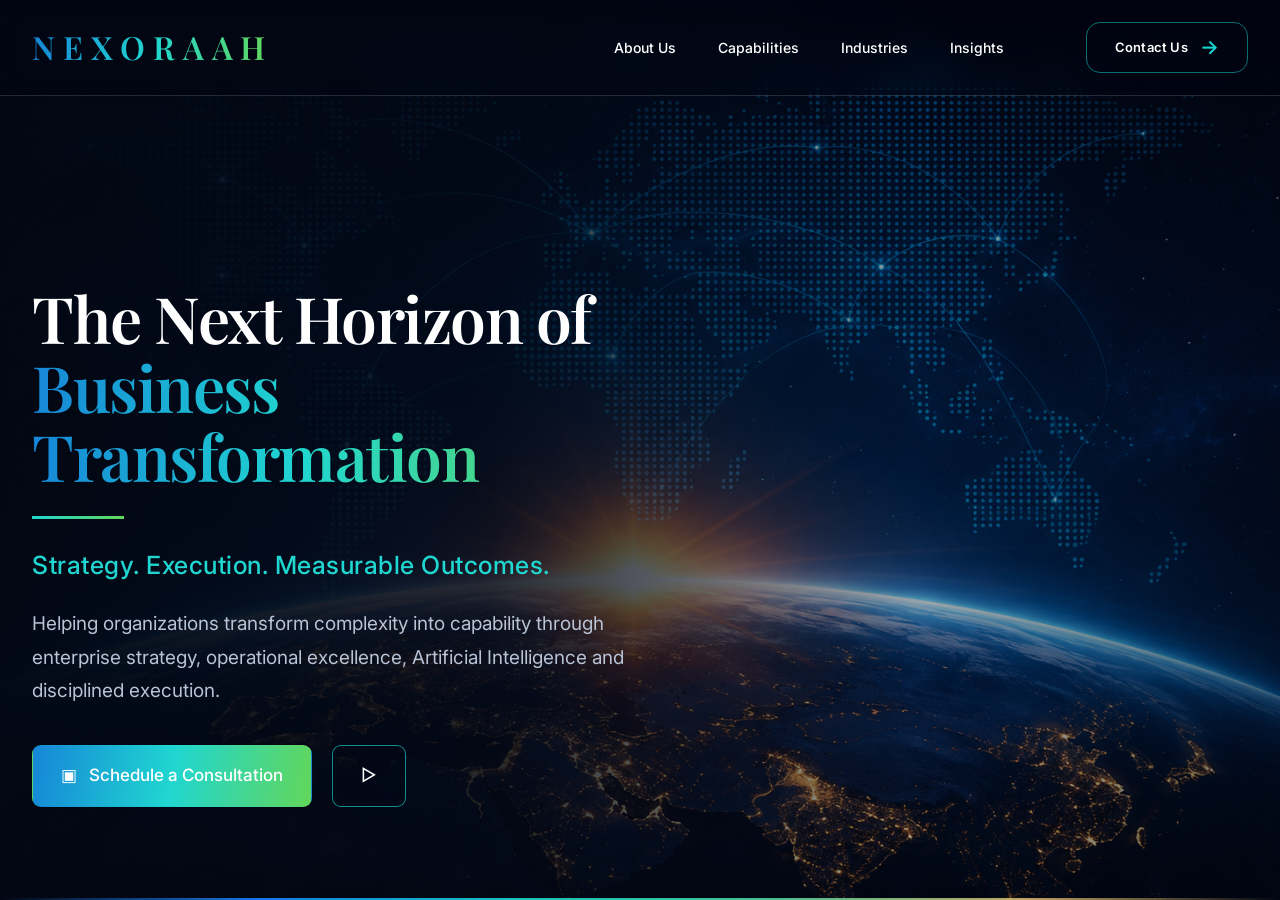
==== commit 49584216: "Restore pre-change Home page Restore the exact Home page structure from the pre-change backup while " ====
--- a/index.html
+++ b/index.html
@@ -1,507 +1,84 @@
 <!DOCTYPE html>
 <html lang="en">
+
 <head>
-  <meta charset="UTF-8">
-  <meta name="viewport" content="width=device-width, initial-scale=1.0">
+<meta charset="UTF-8">
+<meta name="viewport" content="width=device-width, initial-scale=1.0">
 
-  <title>Nexoraah | The Next Horizon of Business Transformation</title>
+<title>Nexoraah | The Next Horizon of Business Transformation</title>
 
-  <meta
-    name="description"
-    content="Nexoraah helps organizations transform complexity into capability through strategy, execution, Artificial Intelligence, operational excellence and enterprise transformation."
-  >
+<meta name="description" content="Nexoraah helps organizations transform complexity into capability through enterprise strategy, operational excellence, Artificial Intelligence and disciplined execution.">
 
-  <meta name="robots" content="index,follow,max-image-preview:large">
-  <meta name="author" content="Nexoraah">
-  <meta name="theme-color" content="#020713">
+<link rel="stylesheet" href="style.css">
 
-  <link rel="canonical" href="https://nexoraah.com/">
+<link rel="preconnect" href="https://fonts.googleapis.com">
+<link rel="preconnect" href="https://fonts.gstatic.com" crossorigin>
 
-  <meta property="og:type" content="website">
-  <meta property="og:title" content="Nexoraah | The Next Horizon of Business Transformation">
-  <meta property="og:description" content="Strategy. Execution. Measurable Outcomes.">
-  <meta property="og:url" content="https://nexoraah.com/">
-  <meta property="og:site_name" content="Nexoraah">
+<link href="https://fonts.googleapis.com/css2?family=Inter:wght@300;400;500;600;700&family=Playfair+Display:wght@600;700&display=swap" rel="stylesheet">
 
-  <link rel="stylesheet" href="style.css">
 </head>
 
 <body>
 
-  <!-- =====================================================
-       HOME HERO
-       ===================================================== -->
+<header class="navbar">
+  <div class="container nav-wrapper">
+    <a href="index.html" class="brand">NEXORAAH</a>
 
-  <header class="navbar">
-    <div class="container nav-wrapper">
+    <nav>
+      <ul>
+        <li><a href="about.html">About Us</a></li>
+        <li><a href="capabilities.html">Capabilities</a></li>
+        <li><a href="industries.html">Industries</a></li>
+        <li><a href="insights.html">Insights</a></li>
+      </ul>
+    </nav>
 
-      <a href="index.html" class="brand">
-        NEXORAAH
-      </a>
-
-      <nav aria-label="Primary navigation">
-        <ul>
-          <li>
-            <a href="about.html">About Us</a>
-          </li>
-
-          <li>
-            <a href="capabilities.html">Capabilities</a>
-          </li>
-
-          <li>
-            <a href="industries.html">Industries</a>
-          </li>
-
-          <li>
-            <a href="insights.html">Insights</a>
-          </li>
-        </ul>
-      </nav>
-
-      <a href="contact.html" class="contact-btn">
-        Contact Us <span>→</span>
-      </a>
-
-    </div>
-  </header>
+    <a href="contact.html" class="contact-btn">
+      Contact Us <span>→</span>
+    </a>
+  </div>
+</header>
 
 
-  <main>
+<main>
 
-    <section class="hero" id="home">
+<section class="hero">
 
-      <div class="container hero-inner">
+<div class="hero-background">
 
-        <div class="hero-content">
+<div class="world-map"></div>
+<div class="earth-horizon"></div>
 
-          <div class="hero-eyebrow">
-            NEXORAAH
-          </div>
-
-          <h1>
-            The Next Horizon of
-            <span class="gradient-text">
-              Business Transformation
-            </span>
-          </h1>
-
-          <div class="hero-rule"></div>
-
-          <p class="hero-tagline">
-            Strategy. Execution. Measurable Outcomes.
-          </p>
-
-          <p class="hero-description">
-            Helping organizations transform complexity into capability
-            through enterprise strategy, operational excellence,
-            Artificial Intelligence and disciplined execution.
-          </p>
-
-          <div class="hero-actions">
-
-            <a href="contact.html" class="primary-button">
-              Schedule a Consultation
-            </a>
-
-            <a href="capabilities.html" class="secondary-button">
-              Explore Our Capabilities
-            </a>
-
-          </div>
-
-        </div>
+</div>
 
 
-        <div class="hero-visual">
-
-          <img
-            src="Nexoraah_Final.png"
-            alt="Nexoraah transformation and innovation visual"
-          >
-
-        </div>
-
-      </div>
+<div class="container hero-grid">
 
 
-      <!-- =================================================
-           INTEGRATED VALUE STRIP
-           ================================================= -->
+<div class="hero-left">
 
-      <div class="value-strip">
+<h1>
+<span class="headline-top">The Next Horizon of</span>
+<span>Business Transformation</span>
+</h1>
 
-        <div class="container value-grid">
+<div class="hero-line"></div>
 
-          <div class="value-item">
-            <div class="value-icon">◎</div>
-            <strong>Global Perspective</strong>
-          </div>
+<p class="hero-tagline">
+Strategy. Execution. Measurable Outcomes.
+</p>
 
-          <div class="value-item">
-            <div class="value-icon">◇</div>
-            <strong>Industry Expertise</strong>
-          </div>
-
-          <div class="value-item">
-            <div class="value-icon">↗</div>
-            <strong>Measurable Impact</strong>
-          </div>
-
-          <div class="value-item">
-            <div class="value-icon">◈</div>
-            <strong>Trusted Partner</strong>
-          </div>
-
-          <div class="value-item">
-            <div class="value-icon">∞</div>
-            <strong>Future Ready</strong>
-          </div>
-
-        </div>
-
-      </div>
-
-    </section>
+<p class="hero-description">
+Helping organizations transform complexity into capability through enterprise strategy, operational excellence, Artificial Intelligence and disciplined execution.
+</p>
 
 
-    <!-- =====================================================
-         WHY WE EXIST
-         ===================================================== -->
+<div class="hero-buttons">
 
-    <section class="section dark-section" id="why">
+<a href="mailto:sales@nexoraah.com?subject=Schedule%20a%20Consultation" class="btn-primary">
+<span>▣</span>
+Schedule a Consultation
+</a>
 
-      <div class="container content-grid">
-
-        <div class="section-heading">
-
-          <div class="section-eyebrow">
-            WHY NEXORAAH
-          </div>
-
-          <h2>
-            Why We Exist
-          </h2>
-
-        </div>
-
-        <div class="content-copy">
-
-          <p>
-            Operational complexity, fragmented technology and
-            disconnected execution prevent organizations from
-            realizing their full potential.
-          </p>
-
-          <p>
-            Nexoraah transforms complexity into capability by aligning
-            strategy, operations and technology to deliver measurable
-            business outcomes.
-          </p>
-
-          <p>
-            <strong>
-              Every organization has a next horizon.
-            </strong>
-          </p>
-
-          <p>
-            Our role is to help you reach it.
-          </p>
-
-        </div>
-
-      </div>
-
-    </section>
-
-
-    <!-- =====================================================
-         OUR PERSPECTIVE
-         ===================================================== -->
-
-    <section class="section surface-section" id="perspective">
-
-      <div class="container content-grid">
-
-        <div class="section-heading">
-
-          <div class="section-eyebrow">
-            OUR PERSPECTIVE
-          </div>
-
-          <h2>
-            Transformation Is an Enterprise Capability
-          </h2>
-
-        </div>
-
-        <div class="content-copy">
-
-          <p>
-            Transformation is no longer a technology initiative.
-          </p>
-
-          <p>
-            <strong>
-              It is an enterprise capability.
-            </strong>
-          </p>
-
-          <p>
-            Organizations that consistently outperform align strategy,
-            people, processes, technology and governance around
-            measurable business outcomes.
-          </p>
-
-          <p>
-            This belief shapes every engagement at Nexoraah.
-          </p>
-
-        </div>
-
-      </div>
-
-    </section>
-
-
-    <!-- =====================================================
-         CAPABILITIES
-         ===================================================== -->
-
-    <section class="section dark-section" id="capabilities">
-
-      <div class="container">
-
-        <div class="section-heading">
-
-          <div class="section-eyebrow">
-            HOW WE CREATE IMPACT
-          </div>
-
-          <h2>
-            Transformation Built Around Outcomes
-          </h2>
-
-          <p>
-            We bring strategy, operations, technology and execution
-            together to create measurable enterprise capability.
-          </p>
-
-        </div>
-
-
-        <div class="card-grid">
-
-          <article class="card">
-            <div class="card-number">01</div>
-            <h3>Strategy &amp; Operating Model</h3>
-            <p>
-              Aligning enterprise strategy, operating models,
-              governance and organizational priorities.
-            </p>
-          </article>
-
-          <article class="card">
-            <div class="card-number">02</div>
-            <h3>Operational Excellence</h3>
-            <p>
-              Improving processes, performance, productivity and
-              operating discipline.
-            </p>
-          </article>
-
-          <article class="card">
-            <div class="card-number">03</div>
-            <h3>AI &amp; Intelligent Transformation</h3>
-            <p>
-              Applying Artificial Intelligence and intelligent
-              automation to create scalable business value.
-            </p>
-          </article>
-
-          <article class="card">
-            <div class="card-number">04</div>
-            <h3>Transformation &amp; Execution</h3>
-            <p>
-              Turning strategic ambition into disciplined,
-              measurable execution.
-            </p>
-          </article>
-
-          <article class="card">
-            <div class="card-number">05</div>
-            <h3>Global Capability Centers</h3>
-            <p>
-              Designing and evolving global operating capabilities
-              that support enterprise growth.
-            </p>
-          </article>
-
-          <article class="card">
-            <div class="card-number">06</div>
-            <h3>Healthcare &amp; Revenue Cycle Transformation</h3>
-            <p>
-              Transforming healthcare operations, revenue cycle
-              performance and enterprise capability.
-            </p>
-          </article>
-
-        </div>
-
-      </div>
-
-    </section>
-
-
-    <!-- =====================================================
-         TRANSFORMATION FRAMEWORK
-         ===================================================== -->
-
-    <section class="section surface-section" id="framework">
-
-      <div class="container">
-
-        <div class="section-heading">
-
-          <div class="section-eyebrow">
-            OUR APPROACH
-          </div>
-
-          <h2>
-            From Complexity to Capability
-          </h2>
-
-        </div>
-
-
-        <div class="framework">
-
-          <div class="framework-step">
-            <span>01</span>
-            <h3>ASSESS</h3>
-            <p>
-              Understand the current state, challenges and
-              opportunities.
-            </p>
-          </div>
-
-          <div class="framework-step">
-            <span>02</span>
-            <h3>DESIGN</h3>
-            <p>
-              Define the future state, operating model and
-              transformation roadmap.
-            </p>
-          </div>
-
-          <div class="framework-step">
-            <span>03</span>
-            <h3>EXECUTE</h3>
-            <p>
-              Translate strategy into disciplined action and
-              measurable delivery.
-            </p>
-          </div>
-
-          <div class="framework-step">
-            <span>04</span>
-            <h3>OPTIMIZE</h3>
-            <p>
-              Improve performance using data, technology and
-              continuous improvement.
-            </p>
-          </div>
-
-          <div class="framework-step">
-            <span>05</span>
-            <h3>EVOLVE</h3>
-            <p>
-              Build enduring capability for the next horizon.
-            </p>
-          </div>
-
-        </div>
-
-      </div>
-
-    </section>
-
-
-    <!-- =====================================================
-         CTA
-         ===================================================== -->
-
-    <section class="cta-section" id="contact">
-
-      <div class="container">
-
-        <div class="cta-content">
-
-          <div class="section-eyebrow">
-            LET'S TALK
-          </div>
-
-          <h2>
-            Ready to turn complexity into capability?
-          </h2>
-
-          <p>
-            Tell us where you are today, what you want to change
-            and where you want to go next.
-          </p>
-
-          <a
-            href="mailto:sales@nexoraah.com"
-            class="primary-button"
-          >
-            Start a Conversation
-          </a>
-
-        </div>
-
-      </div>
-
-    </section>
-
-  </main>
-
-
-  <!-- =====================================================
-       FOOTER
-       ===================================================== -->
-
-  <footer>
-
-    <div class="container footer-inner">
-
-      <div>
-        <div class="footer-brand">
-          NEXORAAH
-        </div>
-
-        <div class="footer-copy">
-          Transformation grounded in measurable business outcomes.
-        </div>
-      </div>
-
-      <a
-        href="mailto:sales@nexoraah.com"
-        class="footer-email"
-      >
-        sales@nexoraah.com
-      </a>
-
-    </div>
-
-    <div class="container footer-copy" style="margin-top:30px;">
-      © 2026 Nexoraah. All rights reserved.
-    </div>
-
-  </footer>
-
-
-  <script src="script.js" defer></script>
-
-</body>
-      </html>
+<a href="#capabilities" class="btn-secondary">
+    <span>▷</
